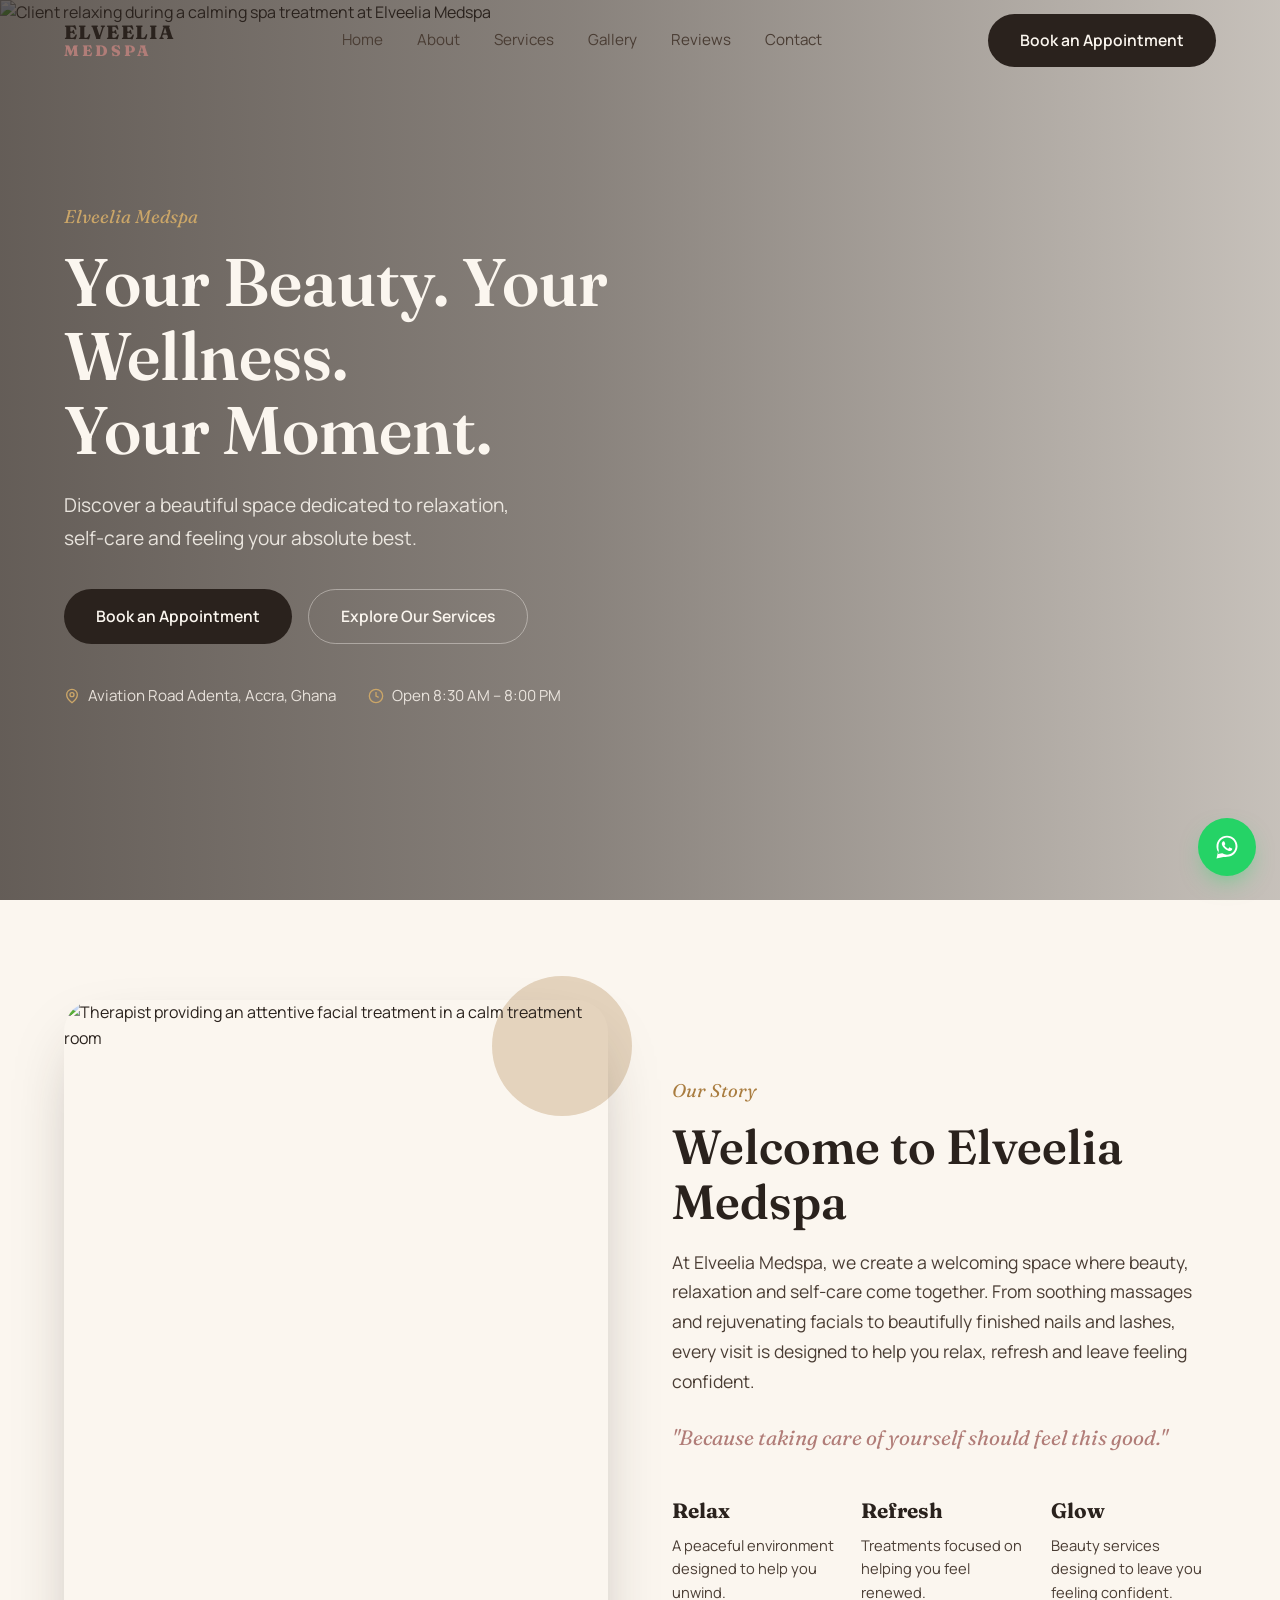
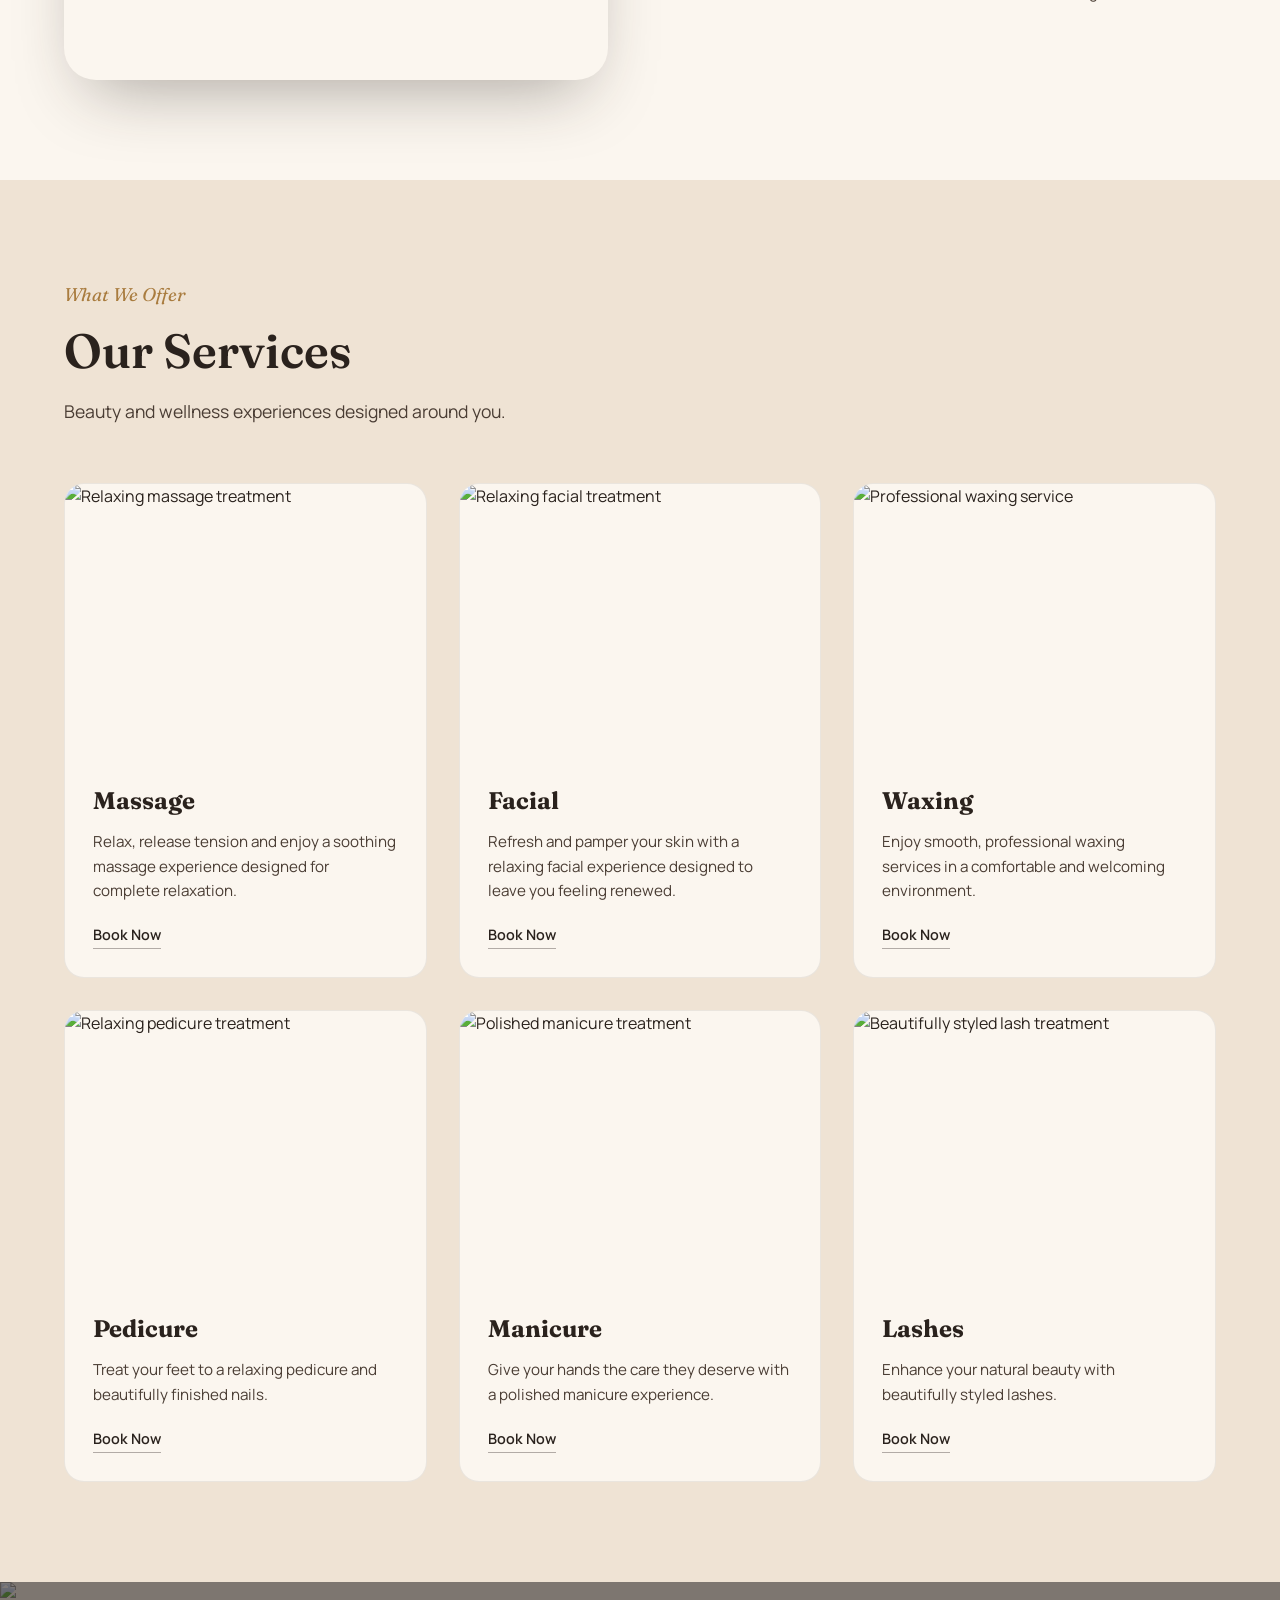
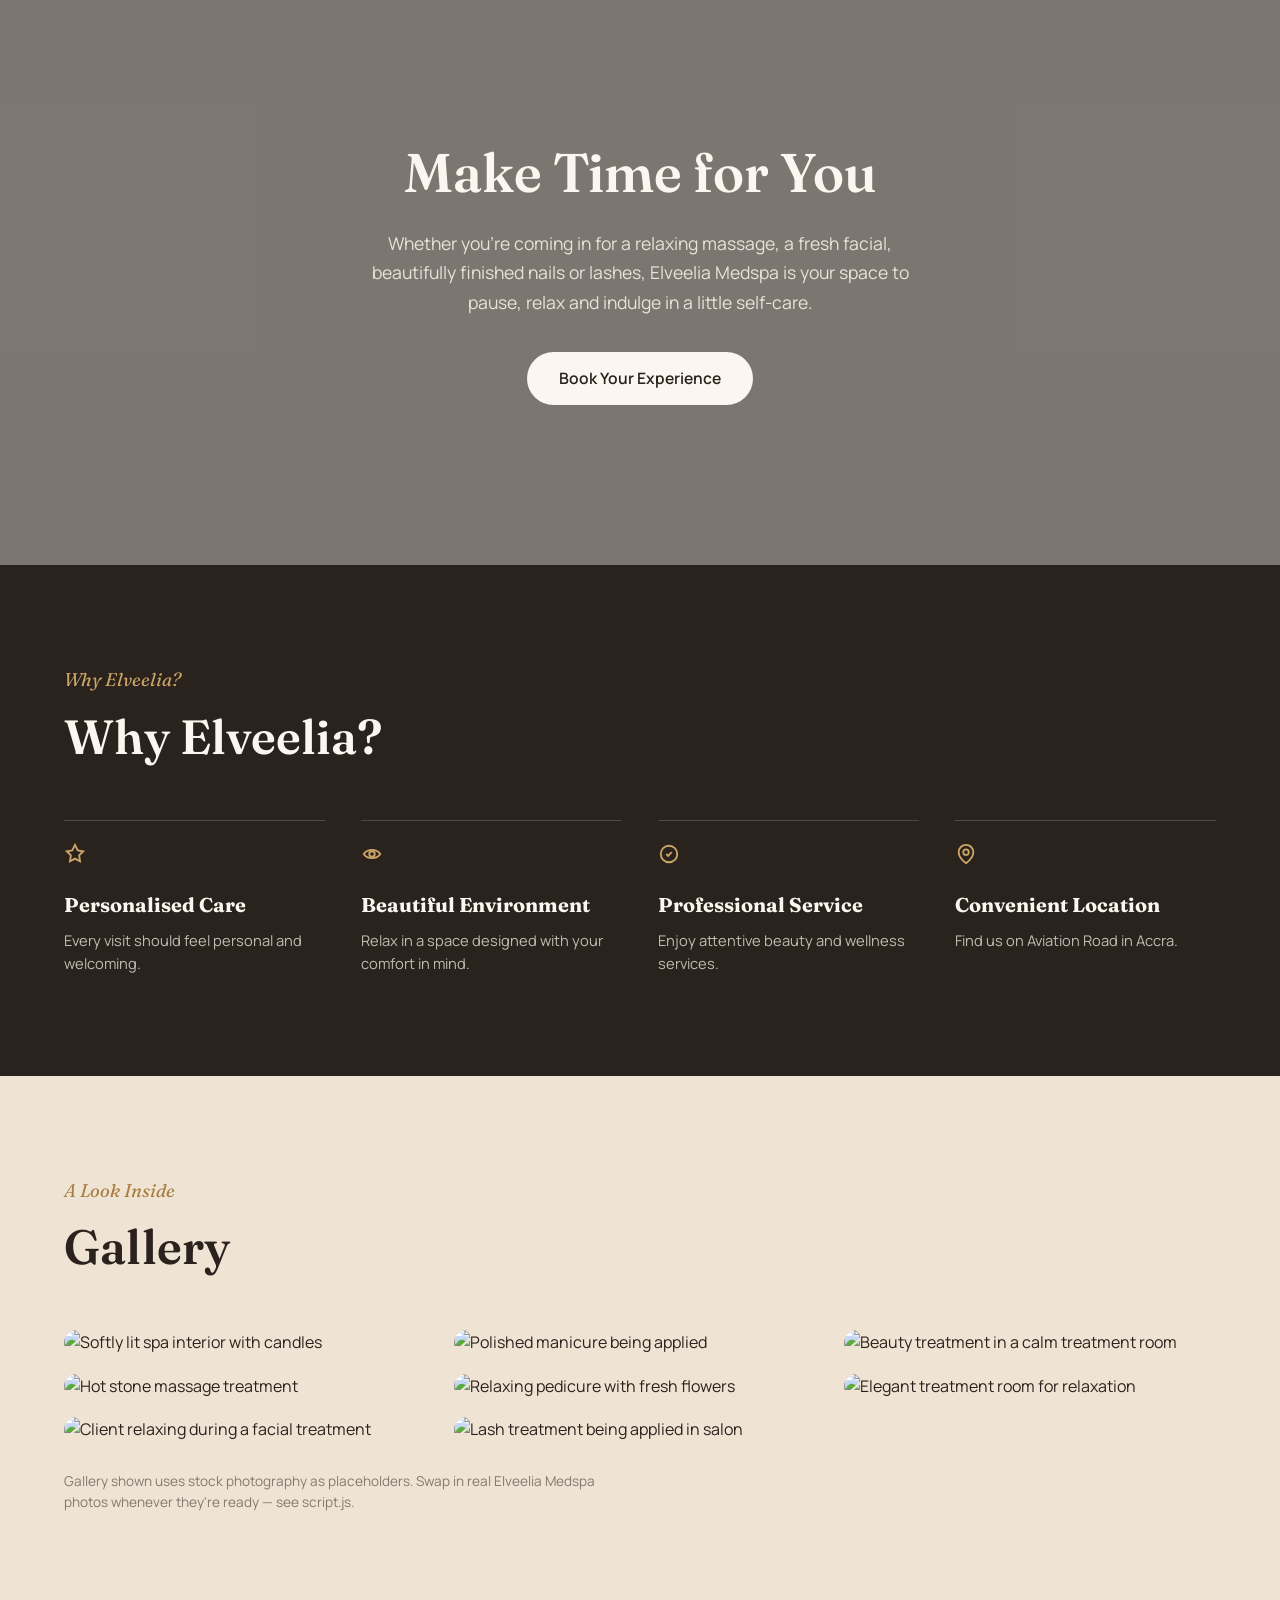
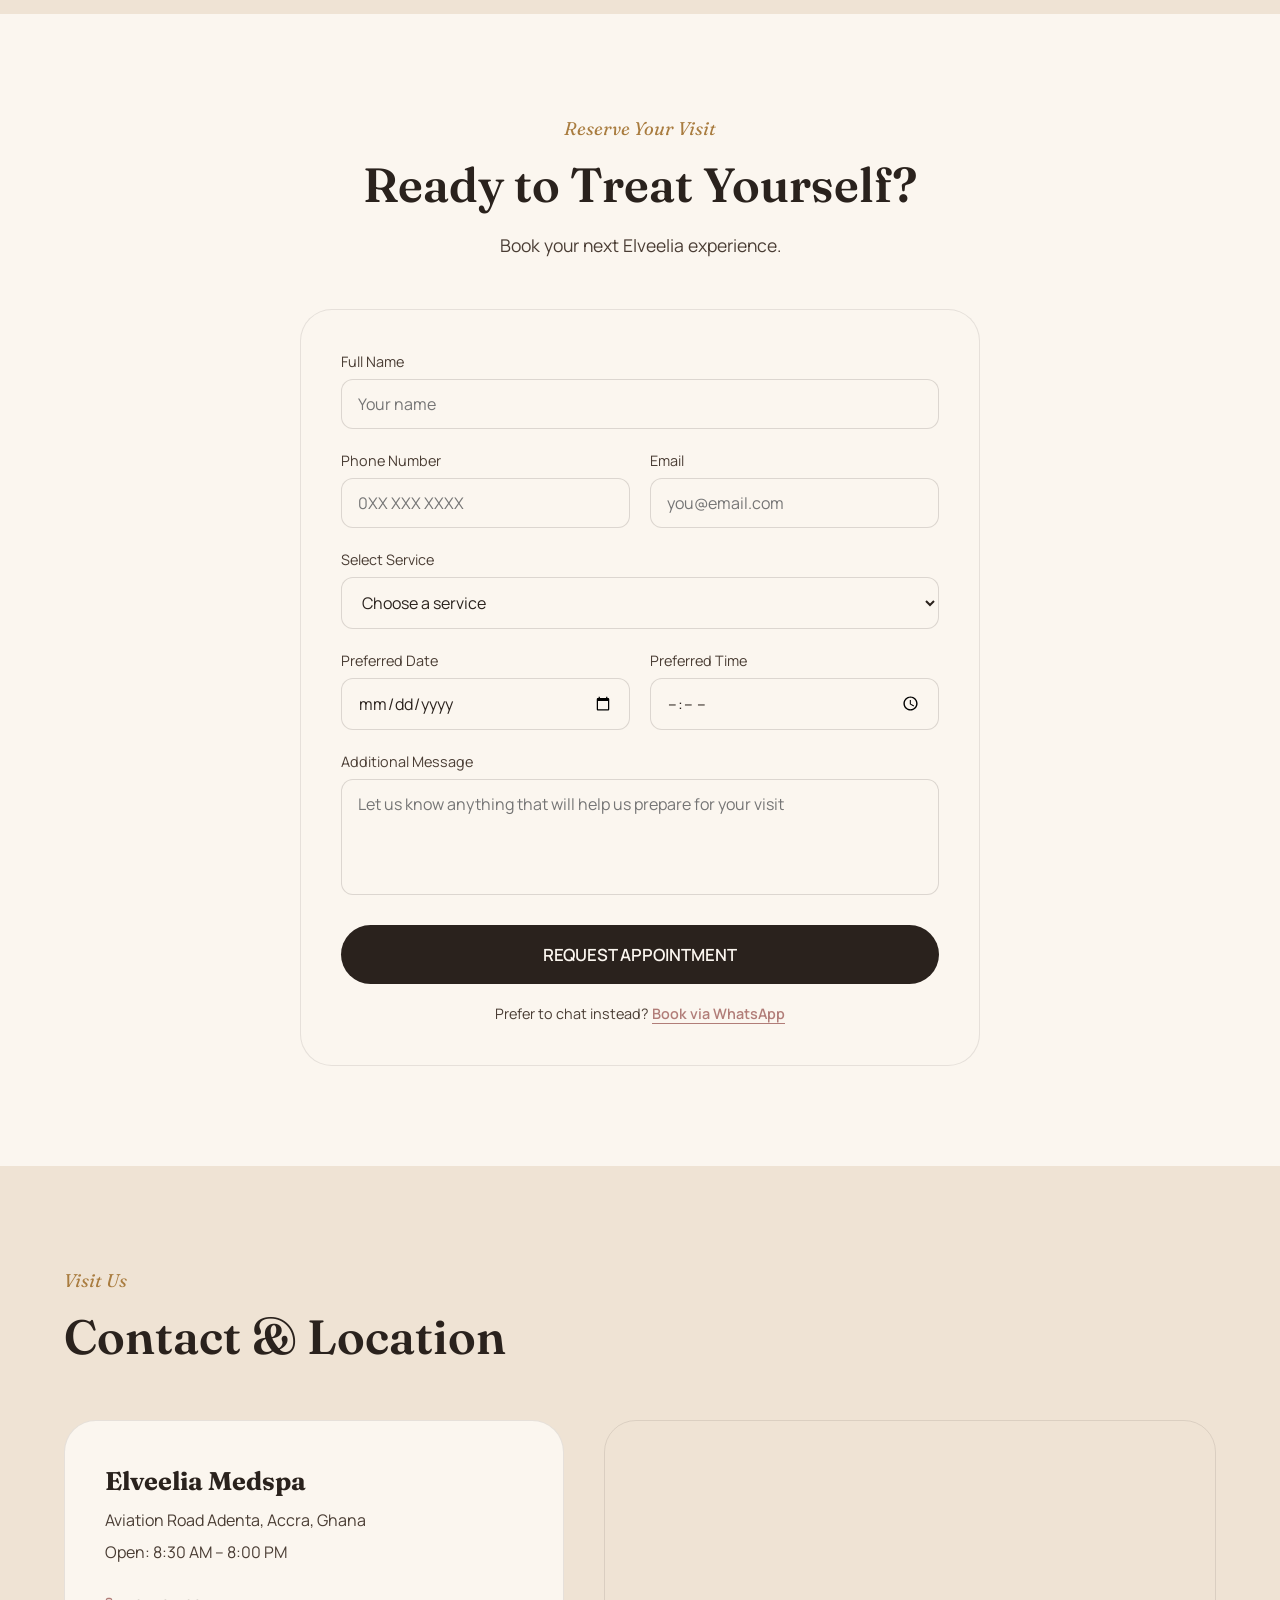
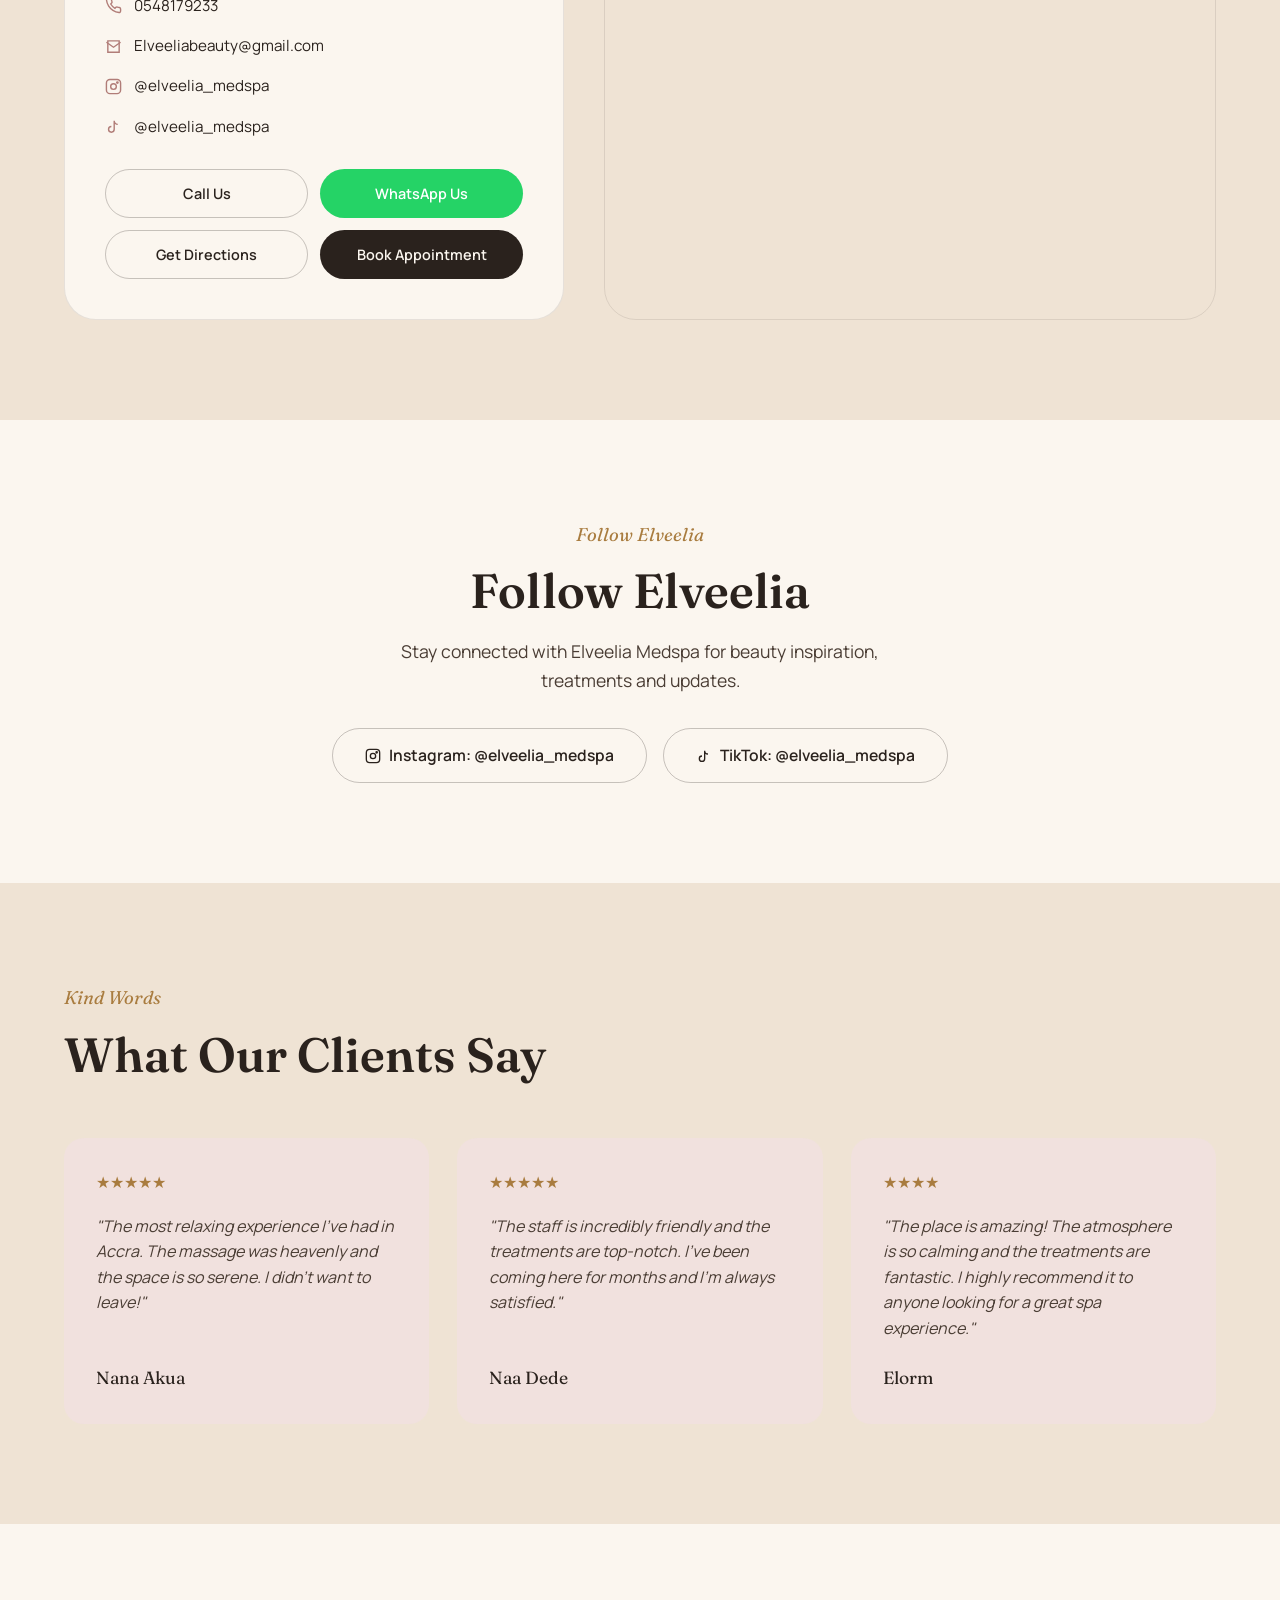
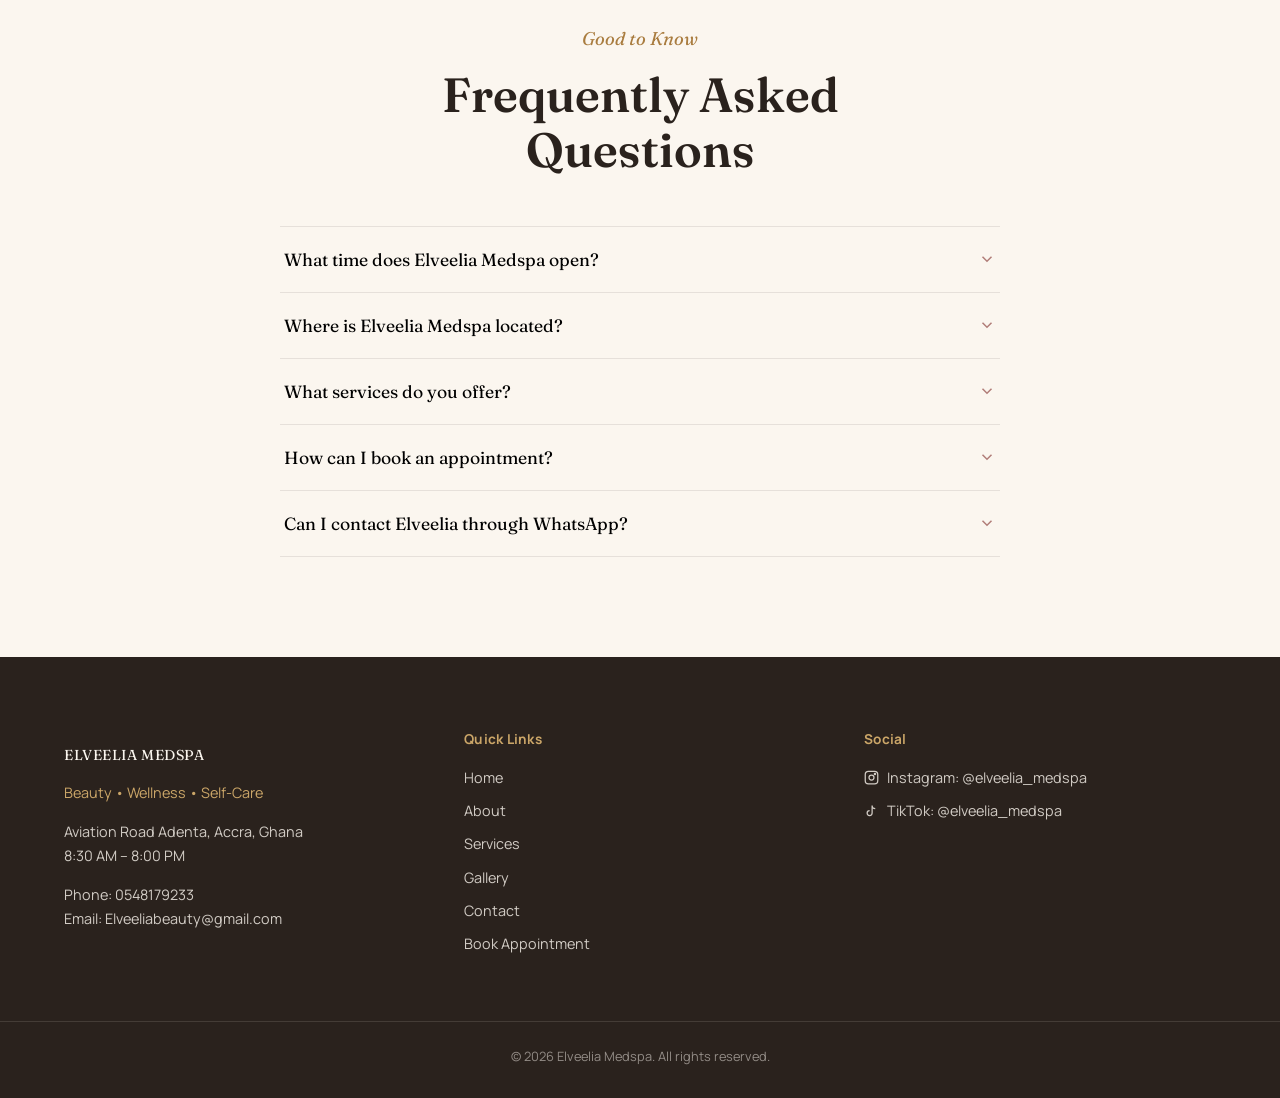
==== index.html @ e13ab1b8 "Initial website upload" ====
<!doctype html>
<html lang="en">
<head>
<meta charset="UTF-8" />
<meta name="viewport" content="width=device-width, initial-scale=1.0" />
<title>Elveelia Medspa | Beauty &amp; Wellness Spa in Accra</title>
<meta name="description" content="Elveelia Medspa offers massage, facials, waxing, manicures, pedicures and lash services on Aviation Road Adenta, Accra, Ghana." />
<meta name="keywords" content="medspa Accra, spa Accra Ghana, massage Accra, facial Accra, waxing Accra, manicure pedicure Accra, lashes Accra, Aviation Road spa" />
<meta property="og:title" content="Elveelia Medspa | Beauty & Wellness Spa in Accra" />
<meta property="og:description" content="Discover a beautiful space dedicated to relaxation, self-care and feeling your absolute best — on Aviation Road, Accra." />
<meta property="og:type" content="website" />
<meta name="theme-color" content="#fbf6ef" />
<link rel="preconnect" href="https://fonts.googleapis.com" />
<link rel="preconnect" href="https://fonts.gstatic.com" crossorigin />
<link href="https://fonts.googleapis.com/css2?family=Fraunces:ital,opsz,wght@0,9..144,400;0,9..144,500;0,9..144,600;1,9..144,500&family=Manrope:wght@400;500;600;700&display=swap" rel="stylesheet" />
<link rel="stylesheet" href="style.css" />
<link rel="preconnect" href="https://fonts.googleapis.com">
<link rel="preconnect" href="https://fonts.gstatic.com" crossorigin>

<link
  href="https://fonts.googleapis.com/css2?family=Cormorant+Garamond:wght@500;600;700&family=Montserrat:wght@400;500;600&display=swap"
  rel="stylesheet"
>
</head>
<body>

<!-- HEADER / NAVIGATION-->
<header class="site-header" id="siteHeader">
  <div class="container nav-inner">
    <a href="#home" class="logo">ELVEELIA<span>MEDSPA</span></a>

    <nav>
      <ul class="nav-links">
        <li><a href="#home">Home</a></li>
        <li><a href="#about">About</a></li>
        <li><a href="#services">Services</a></li>
        <li><a href="#gallery">Gallery</a></li>
        <li><a href="#reviews">Reviews</a></li>
        <li><a href="#contact">Contact</a></li>
      </ul>
    </nav>

    <a href="#appointment" class="btn btn-primary nav-cta">Book an Appointment</a>

    <button class="hamburger" id="hamburgerBtn" aria-label="Open menu" aria-expanded="false">
      <span></span><span></span><span></span>
    </button>
  </div>
</header>

<div class="overlay" id="menuOverlay"></div>

<aside class="mobile-menu" id="mobileMenu" aria-hidden="true">
  <button class="mobile-menu-close" id="mobileMenuClose" aria-label="Close menu">&times;</button>
  <ul>
    <li><a href="#home" class="mobile-link">Home</a></li>
    <li><a href="#about" class="mobile-link">About</a></li>
    <li><a href="#services" class="mobile-link">Services</a></li>
    <li><a href="#gallery" class="mobile-link">Gallery</a></li>
    <li><a href="#reviews" class="mobile-link">Reviews</a></li>
    <li><a href="#contact" class="mobile-link">Contact</a></li>
  </ul>
  <a href="#appointment" class="btn btn-primary btn-block mobile-link">Book an Appointment</a>
  <p class="mobile-menu-address">Aviation Road Adenta, Accra, Ghana<br />Open 8:30 AM – 8:00 PM</p>
</aside>

<!-- ============================================================
     HERO
     ============================================================ -->
<section class="hero" id="home">
  <div class="hero-bg">
    <img src="https://images.unsplash.com/photo-1544161515-4ab6ce6db874?auto=format&fit=crop&w=1800&q=80" alt="Client relaxing during a calming spa treatment at Elveelia Medspa" />
  </div>
  <div class="container">
    <div class="hero-content fade-in">
      <p class="eyebrow">Elveelia Medspa</p>
      <h1 class="hero-title">Your Beauty. Your Wellness.<br />Your Moment.</h1>
      <p class="hero-sub">Discover a beautiful space dedicated to relaxation, self-care and feeling your absolute best.</p>

      <div class="hero-actions">
        <a href="#appointment" class="btn btn-primary">Book an Appointment</a>
        <a href="#services" class="btn btn-outline" style="color:#fbf6ef;border-color:rgba(251,246,239,0.4);">Explore Our Services</a>
      </div>

      <div class="hero-meta">
        <span>
          <svg width="16" height="16" viewBox="0 0 24 24" fill="none" stroke="currentColor" stroke-width="2"><path d="M20 10c0 6-8 12-8 12s-8-6-8-12a8 8 0 0 1 16 0Z"/><circle cx="12" cy="10" r="3"/></svg>
          Aviation Road Adenta, Accra, Ghana
        </span>
        <span>
          <svg width="16" height="16" viewBox="0 0 24 24" fill="none" stroke="currentColor" stroke-width="2"><circle cx="12" cy="12" r="10"/><path d="M12 6v6l4 2"/></svg>
          Open 8:30 AM – 8:00 PM
        </span>
      </div>
    </div>
  </div>
</section>

<!-- ABOUT -->
<section id="about">
  <div class="container about-grid">
    <div class="about-image fade-in">
      <img src="https://images.unsplash.com/photo-1512290923902-8a9f81dc236c?auto=format&fit=crop&w=1100&q=80" alt="Therapist providing an attentive facial treatment in a calm treatment room" />
    </div>
    <div class="fade-in">
      <p class="eyebrow">Our Story</p>
      <h2 class="section-heading">Welcome to Elveelia Medspa</h2>
      <p class="section-sub">
        At Elveelia Medspa, we create a welcoming space where beauty, relaxation and self-care come together.
        From soothing massages and rejuvenating facials to beautifully finished nails and lashes, every visit
        is designed to help you relax, refresh and leave feeling confident.
      </p>
      <p class="about-statement">"Because taking care of yourself should feel this good."</p>

      <div class="about-highlights">
        <div class="about-highlight">
          <h3>Relax</h3>
          <p>A peaceful environment designed to help you unwind.</p>
        </div>
        <div class="about-highlight">
          <h3>Refresh</h3>
          <p>Treatments focused on helping you feel renewed.</p>
        </div>
        <div class="about-highlight">
          <h3>Glow</h3>
          <p>Beauty services designed to leave you feeling confident.</p>
        </div>
      </div>
    </div>
  </div>
</section>

<!--SERVICES= -->
<section id="services" class="section-alt">
  <div class="container">
    <div class="fade-in">
      <p class="eyebrow">What We Offer</p>
      <h2 class="section-heading">Our Services</h2>
      <p class="section-sub">Beauty and wellness experiences designed around you.</p>
    </div>

    <div class="services-grid">
      <article class="service-card fade-in">
        <div class="service-image">
          <img src="https://images.unsplash.com/photo-1600334129128-685c5582fd35?auto=format&fit=crop&w=900&q=80" alt="Relaxing massage treatment" />
        </div>
        <div class="service-body">
          <h3>Massage</h3>
          <p>Relax, release tension and enjoy a soothing massage experience designed for complete relaxation.</p>
          <a href="#appointment" class="service-book">Book Now</a>
        </div>
      </article>

      <article class="service-card fade-in">
        <div class="service-image">
          <img src="https://images.unsplash.com/photo-1616394584738-fc6e612e71b9?auto=format&fit=crop&w=900&q=80" alt="Relaxing facial treatment" />
        </div>
        <div class="service-body">
          <h3>Facial</h3>
          <p>Refresh and pamper your skin with a relaxing facial experience designed to leave you feeling renewed.</p>
          <a href="#appointment" class="service-book">Book Now</a>
        </div>
      </article>

      <article class="service-card fade-in">
        <div class="service-image">
          <img src="https://images.unsplash.com/photo-1696192410531-dc179772a0e8?auto=format&fit=crop&w=900&q=80" alt="Professional waxing service" />
        </div>
        <div class="service-body">
          <h3>Waxing</h3>
          <p>Enjoy smooth, professional waxing services in a comfortable and welcoming environment.</p>
          <a href="#appointment" class="service-book">Book Now</a>
        </div>
      </article>

      <article class="service-card fade-in">
        <div class="service-image">
          <img src="https://images.unsplash.com/photo-1519415510236-718bdfcd89c8?auto=format&fit=crop&w=900&q=80" alt="Relaxing pedicure treatment" />
        </div>
        <div class="service-body">
          <h3>Pedicure</h3>
          <p>Treat your feet to a relaxing pedicure and beautifully finished nails.</p>
          <a href="#appointment" class="service-book">Book Now</a>
        </div>
      </article>

      <article class="service-card fade-in">
        <div class="service-image">
          <img src="https://images.unsplash.com/photo-1632345031435-8727f6897d53?auto=format&fit=crop&w=900&q=80" alt="Polished manicure treatment" />
        </div>
        <div class="service-body">
          <h3>Manicure</h3>
          <p>Give your hands the care they deserve with a polished manicure experience.</p>
          <a href="#appointment" class="service-book">Book Now</a>
        </div>
      </article>

      <article class="service-card fade-in">
        <div class="service-image">
          <img src="https://images.unsplash.com/photo-1589710751893-f9a6770ad71b?auto=format&fit=crop&w=900&q=80" alt="Beautifully styled lash treatment" />
        </div>
        <div class="service-body">
          <h3>Lashes</h3>
          <p>Enhance your natural beauty with beautifully styled lashes.</p>
          <a href="#appointment" class="service-book">Book Now</a>
        </div>
      </article>
    </div>
  </div>
</section>

<!--FEATURED EXPERIENCE -->
<section class="featured-experience">
  <div class="bg-image">
    <img src="https://images.unsplash.com/photo-1603077864615-538e955d1ad1?auto=format&fit=crop&w=1800&q=80" alt="Tranquil water feature evoking a calm spa escape" />
  </div>
  <div class="container fade-in">
    <h2>Make Time for You</h2>
    <p>Whether you're coming in for a relaxing massage, a fresh facial, beautifully finished nails or lashes, Elveelia Medspa is your space to pause, relax and indulge in a little self-care.</p>
    <a href="#appointment" class="btn btn-light">Book Your Experience</a>
  </div>
</section>

<!-- WHY CHOOSE ELVEELIA -->
<section class="section-dark">
  <div class="container">
    <div class="fade-in">
      <p class="eyebrow">Why Elveelia?</p>
      <h2 class="section-heading">Why Elveelia?</h2>
    </div>

    <div class="why-grid">
      <div class="why-item fade-in">
        <svg width="22" height="22" viewBox="0 0 24 24" fill="none" stroke="currentColor" stroke-width="2"><path d="M12 2 15 8l6 1-4.5 4.5L17.5 20 12 17l-5.5 3 1-6.5L3 9l6-1z"/></svg>
        <h3>Personalised Care</h3>
        <p>Every visit should feel personal and welcoming.</p>
      </div>
      <div class="why-item fade-in">
        <svg width="22" height="22" viewBox="0 0 24 24" fill="none" stroke="currentColor" stroke-width="2"><path d="M3 12c4-6 14-6 18 0-4 6-14 6-18 0Z"/><circle cx="12" cy="12" r="3"/></svg>
        <h3>Beautiful Environment</h3>
        <p>Relax in a space designed with your comfort in mind.</p>
      </div>
      <div class="why-item fade-in">
        <svg width="22" height="22" viewBox="0 0 24 24" fill="none" stroke="currentColor" stroke-width="2"><path d="m9 12 2 2 4-4"/><circle cx="12" cy="12" r="9"/></svg>
        <h3>Professional Service</h3>
        <p>Enjoy attentive beauty and wellness services.</p>
      </div>
      <div class="why-item fade-in">
        <svg width="22" height="22" viewBox="0 0 24 24" fill="none" stroke="currentColor" stroke-width="2"><path d="M20 10c0 6-8 12-8 12s-8-6-8-12a8 8 0 0 1 16 0Z"/><circle cx="12" cy="10" r="3"/></svg>
        <h3>Convenient Location</h3>
        <p>Find us on Aviation Road in Accra.</p>
      </div>
    </div>
  </div>
</section>

<!-- ============================================================
     GALLERY
     ============================================================ -->
<section id="gallery" class="section-alt">
  <div class="container">
    <div class="fade-in">
      <p class="eyebrow">A Look Inside</p>
      <h2 class="section-heading">Gallery</h2>
    </div>

    <div class="gallery-grid" id="galleryGrid">
      <div class="gallery-item fade-in" data-full="https://images.unsplash.com/photo-1720118509152-2df877673bee?auto=format&fit=crop&w=1200&q=80">
        <img src="https://images.unsplash.com/photo-1720118509152-2df877673bee?auto=format&fit=crop&w=700&q=80" alt="Softly lit spa interior with candles" />
        <span class="gallery-caption">Spa Interior</span>
      </div>
      <div class="gallery-item fade-in" data-full="https://images.unsplash.com/photo-1600334129128-685c5582fd35?auto=format&fit=crop&w=1200&q=80">
        <img src="https://images.unsplash.com/photo-1600334129128-685c5582fd35?auto=format&fit=crop&w=700&q=80" alt="Hot stone massage treatment" />
        <span class="gallery-caption">Massage</span>
      </div>
      <div class="gallery-item fade-in" data-full="https://images.unsplash.com/photo-1616394584738-fc6e612e71b9?auto=format&fit=crop&w=1200&q=80">
        <img src="https://images.unsplash.com/photo-1616394584738-fc6e612e71b9?auto=format&fit=crop&w=700&q=80" alt="Client relaxing during a facial treatment" />
        <span class="gallery-caption">Facial Treatments</span>
      </div>
      <div class="gallery-item fade-in" data-full="https://images.unsplash.com/photo-1632345031435-8727f6897d53?auto=format&fit=crop&w=1200&q=80">
        <img src="https://images.unsplash.com/photo-1632345031435-8727f6897d53?auto=format&fit=crop&w=700&q=80" alt="Polished manicure being applied" />
        <span class="gallery-caption">Manicure</span>
      </div>
      <div class="gallery-item fade-in" data-full="https://images.unsplash.com/photo-1519415510236-718bdfcd89c8?auto=format&fit=crop&w=1200&q=80">
        <img src="https://images.unsplash.com/photo-1519415510236-718bdfcd89c8?auto=format&fit=crop&w=700&q=80" alt="Relaxing pedicure with fresh flowers" />
        <span class="gallery-caption">Pedicure</span>
      </div>
      <div class="gallery-item fade-in" data-full="https://images.unsplash.com/photo-1589710751893-f9a6770ad71b?auto=format&fit=crop&w=1200&q=80">
        <img src="https://images.unsplash.com/photo-1589710751893-f9a6770ad71b?auto=format&fit=crop&w=700&q=80" alt="Lash treatment being applied in salon" />
        <span class="gallery-caption">Lashes</span>
      </div>
      <div class="gallery-item fade-in" data-full="https://images.unsplash.com/photo-1512290923902-8a9f81dc236c?auto=format&fit=crop&w=1200&q=80">
        <img src="https://images.unsplash.com/photo-1512290923902-8a9f81dc236c?auto=format&fit=crop&w=700&q=80" alt="Beauty treatment in a calm treatment room" />
        <span class="gallery-caption">Beauty Treatments</span>
      </div>
      <div class="gallery-item fade-in" data-full="https://images.unsplash.com/photo-1507652313519-d4e9174996dd?auto=format&fit=crop&w=1200&q=80">
        <img src="https://images.unsplash.com/photo-1507652313519-d4e9174996dd?auto=format&fit=crop&w=700&q=80" alt="Elegant treatment room for relaxation" />
        <span class="gallery-caption">Relaxation</span>
      </div>
    </div>
    <p class="testimonial-note" style="margin-top:24px;">Gallery shown uses stock photography as placeholders. Swap in real Elveelia Medspa photos whenever they're ready — see script.js.</p>
  </div>
</section>

<div class="lightbox" id="lightbox">
  <button class="lightbox-close" id="lightboxClose" aria-label="Close image">
    <svg width="28" height="28" viewBox="0 0 24 24" fill="none" stroke="currentColor" stroke-width="2"><path d="M18 6 6 18M6 6l12 12"/></svg>
  </button>
  <button class="lightbox-prev" id="lightboxPrev" aria-label="Previous image">
    <svg width="30" height="30" viewBox="0 0 24 24" fill="none" stroke="currentColor" stroke-width="2"><path d="m15 18-6-6 6-6"/></svg>
  </button>
  <img id="lightboxImage" src="" alt="" />
  <button class="lightbox-next" id="lightboxNext" aria-label="Next image">
    <svg width="30" height="30" viewBox="0 0 24 24" fill="none" stroke="currentColor" stroke-width="2"><path d="m9 18 6-6-6-6"/></svg>
  </button>
</div>

<!--APPOINTMENT SECTION-->
<section id="appointment">
  <div class="container">
    <div class="fade-in" style="text-align:center;max-width:640px;margin:0 auto;">
      <p class="eyebrow">Reserve Your Visit</p>
      <h2 class="section-heading" style="margin:0 auto;">Ready to Treat Yourself?</h2>
      <p class="section-sub" style="margin-left:auto;margin-right:auto;">Book your next Elveelia experience.</p>
    </div>

    <form class="appointment-form fade-in" id="appointmentForm" novalidate>
      <div class="form-grid">
        <div class="form-field full" id="field-fullName">
          <label for="fullName">Full Name</label>
          <input type="text" id="fullName" name="fullName" placeholder="Your name" />
          <span class="form-error-msg">Please enter your full name.</span>
        </div>

        <div class="form-field" id="field-phone">
          <label for="phone">Phone Number</label>
          <input type="tel" id="phone" name="phone" placeholder="0XX XXX XXXX" />
          <span class="form-error-msg">Please enter a phone number.</span>
        </div>

        <div class="form-field" id="field-email">
          <label for="email">Email</label>
          <input type="email" id="email" name="email" placeholder="you@email.com" />
          <span class="form-error-msg">Please enter a valid email address.</span>
        </div>

        <div class="form-field full" id="field-service">
          <label for="service">Select Service</label>
          <select id="service" name="service">
            <option value="">Choose a service</option>
            <option>Massage</option>
            <option>Facial</option>
            <option>Waxing</option>
            <option>Pedicure</option>
            <option>Manicure</option>
            <option>Lashes</option>
          </select>
          <span class="form-error-msg">Please select a service.</span>
        </div>

        <div class="form-field" id="field-date">
          <label for="date">Preferred Date</label>
          <input type="date" id="date" name="date" />
          <span class="form-error-msg">Please choose a preferred date.</span>
        </div>

        <div class="form-field" id="field-time">
          <label for="time">Preferred Time</label>
          <input type="time" id="time" name="time" />
          <span class="form-error-msg">Please choose a preferred time.</span>
        </div>

        <div class="form-field full">
          <label for="message">Additional Message</label>
          <textarea id="message" name="message" rows="4" placeholder="Let us know anything that will help us prepare for your visit"></textarea>
        </div>
      </div>

      <button type="submit" class="btn btn-primary btn-block form-submit">REQUEST APPOINTMENT</button>

      <p class="whatsapp-inline">Prefer to chat instead? <a href="#" id="whatsappInlineLink" target="_blank" rel="noopener">Book via WhatsApp</a></p>
    </form>

    <div class="confirmation-message" id="confirmationMessage">
      <svg width="42" height="42" viewBox="0 0 24 24" fill="none" stroke="currentColor" stroke-width="2"><path d="M22 11.08V12a10 10 0 1 1-5.93-9.14"/><path d="m22 4-10 10-3-3"/></svg>
      <h3>Thank you!</h3>
      <p>Your appointment request has been received. We'll contact you shortly to confirm your booking.</p>
      <button id="requestAnotherBtn">Request another appointment</button>
    </div>
  </div>
</section>

<!--CONTACT & LOCATION -->
<section id="contact" class="section-alt">
  <div class="container">
    <div class="fade-in">
      <p class="eyebrow">Visit Us</p>
      <h2 class="section-heading">Contact &amp; Location</h2>
    </div>

    <div class="contact-grid">
      <div class="contact-card fade-in">
        <h3>Elveelia Medspa</h3>
        <p>Aviation Road Adenta, Accra, Ghana</p>
        <p>Open: 8:30 AM – 8:00 PM</p>

        <ul class="contact-list">
          <li>
            <svg width="17" height="17" viewBox="0 0 24 24" fill="none" stroke="currentColor" stroke-width="2"><path d="M22 16.92v3a2 2 0 0 1-2.18 2 19.79 19.79 0 0 1-8.63-3.07 19.5 19.5 0 0 1-6-6 19.79 19.79 0 0 1-3.07-8.67A2 2 0 0 1 4.11 2h3a2 2 0 0 1 2 1.72c.127.96.361 1.903.7 2.81a2 2 0 0 1-.45 2.11L8.09 9.91a16 16 0 0 0 6 6l1.27-1.27a2 2 0 0 1 2.11-.45c.907.339 1.85.573 2.81.7A2 2 0 0 1 22 16.92Z"/></svg>
            <span id="contactPhoneText">0548179233</span>
          </li>
          <li>
            <svg width="17" height="17" viewBox="0 0 24 24" fill="none" stroke="currentColor" stroke-width="2"><path d="M4 4h16v16H4z"/><path d="m22 6-10 7L2 6"/></svg>
            <span id="contactEmailText">Elveeliabeauty@gmail.com</span>
          </li>
          <li>
            <svg width="17" height="17" viewBox="0 0 24 24" fill="none" stroke="currentColor" stroke-width="2"><rect x="2" y="2" width="20" height="20" rx="5"/><circle cx="12" cy="12" r="4"/><circle cx="17.5" cy="6.5" r="1"/></svg>
            <span id="contactInstagramText">@elveelia_medspa</span>
          </li>
          <li>
            <svg width="17" height="17" viewBox="0 0 24 24" fill="none" stroke="currentColor" stroke-width="2"><path d="M9 12a4 4 0 1 0 4 4V4a5 5 0 0 0 5 5"/></svg>
            <span id="contactTiktokText">@elveelia_medspa</span>
          </li>
        </ul>

        <div class="contact-actions">
          <a href="#" id="callUsBtn" class="btn btn-outline">Call Us</a>
          <a href="#" id="whatsappUsBtn" class="btn btn-whatsapp" target="_blank" rel="noopener">WhatsApp Us</a>
          <a href="https://maps.google.com/?q=Aviation+Road,+Accra,+Ghana" target="_blank" rel="noopener" class="btn btn-outline">Get Directions</a>
          <a href="#appointment" class="btn btn-primary">Book Appointment</a>
        </div>
      </div>

      <div class="map-frame fade-in">
        <iframe src="https://www.google.com/maps/embed?pb=!1m18!1m12!1m3!1d3970.130381321775!2d-0.14999432644545846!3d5.694294794287461!2m3!1f0!2f0!3f0!3m2!1i1024!2i768!4f13.1!3m3!1m2!1s0xfdf83a3d099d9c1%3A0xd6a8c91a22e0a25c!2sElveelia%20Medspa!5e0!3m2!1sen!2sgh!4v1788785371222!5m2!1sen!2sgh" width="600" height="450" style="border:0;" allowfullscreen="" loading="lazy" referrerpolicy="strict-origin-when-cross-origin"></iframe>
      </div>
    </div>
  </div>
</section>

<!--SOCIAL MEDIA for ELVEELIA-->
<section class="social-section">
  <div class="container fade-in">
    <p class="eyebrow">Follow Elveelia</p>
    <h2 class="section-heading">Follow Elveelia</h2>
    <p class="section-sub">Stay connected with Elveelia Medspa for beauty inspiration, treatments and updates.</p>

    <div class="social-buttons">
      <a href="#" id="instagramBtn" class="btn btn-outline" target="_blank" rel="noopener">
        <svg width="16" height="16" viewBox="0 0 24 24" fill="none" stroke="currentColor" stroke-width="2"><rect x="2" y="2" width="20" height="20" rx="5"/><circle cx="12" cy="12" r="4"/><circle cx="17.5" cy="6.5" r="1"/></svg>
        Instagram: @elveelia_medspa
      </a>
      <a href="#" id="tiktokBtn" class="btn btn-outline" target="_blank" rel="noopener">
        <svg width="16" height="16" viewBox="0 0 24 24" fill="none" stroke="currentColor" stroke-width="2"><path d="M9 12a4 4 0 1 0 4 4V4a5 5 0 0 0 5 5"/></svg>
        TikTok: @elveelia_medspa
      </a>
    </div>
  </div>
</section>


<!--TESTIMONIALS -->
<section id="reviews" class="section-alt">
  <div class="container">
    <div class="fade-in">
      <p class="eyebrow">Kind Words</p>
      <h2 class="section-heading">What Our Clients Say</h2>
    </div>

    <div class="testimonials-grid">
      <div class="testimonial-card fade-in">
        <div class="stars">★★★★★</div>
        <p class="testimonial-quote">"The most relaxing experience I've had in Accra. The massage was heavenly and the space is so serene. I didn't want to leave!"</p>
        <p class="testimonial-name"> Nana Akua</p>
      </div>
      <div class="testimonial-card fade-in">
        <div class="stars">★★★★★</div>
        <p class="testimonial-quote">"The staff is incredibly friendly and the treatments are top-notch. I've been coming here for months and I'm always satisfied."</p>
        <p class="testimonial-name"> Naa Dede</p>
      </div>
      <div class="testimonial-card fade-in">
        <div class="stars">★★★★</div>
        <p class="testimonial-quote">"The place is amazing! The atmosphere is so calming and the treatments are fantastic. I highly recommend it to anyone looking for a great spa experience."</p>
        <p class="testimonial-name"> Elorm </p>
      </div>
    </div>
  </div>
</section>

<!-- ============================================================
     FAQ
     ============================================================ -->
<section>
  <div class="container">
    <div class="fade-in" style="text-align:center;">
      <p class="eyebrow" style="margin-left:auto;margin-right:auto;">Good to Know</p>
      <h2 class="section-heading" style="margin:0 auto;">Frequently Asked Questions</h2>
    </div>

    <div class="faq-list" id="faqList">
      <div class="faq-item">
        <button class="faq-question">
          What time does Elveelia Medspa open?
          <svg width="18" height="18" viewBox="0 0 24 24" fill="none" stroke="currentColor" stroke-width="2"><path d="m6 9 6 6 6-6"/></svg>
        </button>
        <div class="faq-answer"><div class="faq-answer-inner"><p>We are open from 8:30 AM to 8:00 PM.</p></div></div>
      </div>
      <div class="faq-item">
        <button class="faq-question">
          Where is Elveelia Medspa located?
          <svg width="18" height="18" viewBox="0 0 24 24" fill="none" stroke="currentColor" stroke-width="2"><path d="m6 9 6 6 6-6"/></svg>
        </button>
        <div class="faq-answer"><div class="faq-answer-inner"><p>We are located on Aviation Road in Accra, Ghana.</p></div></div>
      </div>
      <div class="faq-item">
        <button class="faq-question">
          What services do you offer?
          <svg width="18" height="18" viewBox="0 0 24 24" fill="none" stroke="currentColor" stroke-width="2"><path d="m6 9 6 6 6-6"/></svg>
        </button>
        <div class="faq-answer"><div class="faq-answer-inner"><p>We offer massage, facials, waxing, pedicures, manicures and lashes.</p></div></div>
      </div>
      <div class="faq-item">
        <button class="faq-question">
          How can I book an appointment?
          <svg width="18" height="18" viewBox="0 0 24 24" fill="none" stroke="currentColor" stroke-width="2"><path d="m6 9 6 6 6-6"/></svg>
        </button>
        <div class="faq-answer"><div class="faq-answer-inner"><p>You can request an appointment through our website or contact us directly on WhatsApp at 0548179233.</p></div></div>
      </div>
      <div class="faq-item">
        <button class="faq-question">
          Can I contact Elveelia through WhatsApp?
          <svg width="18" height="18" viewBox="0 0 24 24" fill="none" stroke="currentColor" stroke-width="2"><path d="m6 9 6 6 6-6"/></svg>
        </button>
        <div class="faq-answer"><div class="faq-answer-inner"><p>Yes. You can contact us directly through WhatsApp for appointment requests and enquiries.</p></div></div>
      </div>
    </div>
  </div>
</section>

<!-- ============================================================
     FOOTER
     ============================================================ -->
<footer class="site-footer">
  <div class="container footer-grid">
    <div class="footer-col">
      <p class="footer-brand">ELVEELIA MEDSPA</p>
      <p class="footer-tagline">Beauty • Wellness • Self-Care</p>
      <p>Aviation Road Adenta, Accra, Ghana<br />8:30 AM – 8:00 PM</p>
      <p>Phone: <span id="footerPhone">0548179233</span><br />Email: <span id="footerEmail">Elveeliabeauty@gmail.com</span></p>
    </div>

    <div class="footer-col">
      <h4>Quick Links</h4>
      <ul>
        <li><a href="#home">Home</a></li>
        <li><a href="#about">About</a></li>
        <li><a href="#services">Services</a></li>
        <li><a href="#gallery">Gallery</a></li>
        <li><a href="#contact">Contact</a></li>
        <li><a href="#appointment">Book Appointment</a></li>
      </ul>
    </div>

    <div class="footer-col">
      <h4>Social</h4>
      <ul>
        <li class="footer-social-item">
          <svg width="15" height="15" viewBox="0 0 24 24" fill="none" stroke="currentColor" stroke-width="2"><rect x="2" y="2" width="20" height="20" rx="5"/><circle cx="12" cy="12" r="4"/><circle cx="17.5" cy="6.5" r="1"/></svg>
          Instagram: @elveelia_medspa
        </li>
        <li class="footer-social-item">
          <svg width="15" height="15" viewBox="0 0 24 24" fill="none" stroke="currentColor" stroke-width="2"><path d="M9 12a4 4 0 1 0 4 4V4a5 5 0 0 0 5 5"/></svg>
          TikTok: @elveelia_medspa
        </li>
      </ul>
    </div>
  </div>

  <div class="footer-bottom">&copy; 2026 Elveelia Medspa. All rights reserved.</div>
</footer>

<!-- ============================================================
     FLOATING WHATSAPP BUTTON
     ============================================================ -->
<a href="#" id="whatsappFloat" class="whatsapp-float" target="_blank" rel="noopener" aria-label="Book an appointment on WhatsApp">
  <svg viewBox="0 0 32 32" width="28" height="28" fill="currentColor" aria-hidden="true">
    <path d="M16.004 3C9.376 3 4 8.373 4 15c0 2.31.638 4.472 1.745 6.32L4 29l7.86-1.703A11.94 11.94 0 0 0 16.004 27C22.63 27 28 21.627 28 15S22.63 3 16.004 3Zm0 21.75c-1.94 0-3.75-.556-5.28-1.51l-.379-.234-4.664 1.011 1.03-4.535-.248-.393A9.71 9.71 0 0 1 6.25 15c0-5.376 4.375-9.75 9.754-9.75 5.377 0 9.746 4.374 9.746 9.75 0 5.377-4.369 9.75-9.746 9.75Zm5.353-7.302c-.293-.147-1.734-.856-2.003-.954-.269-.098-.465-.147-.66.147-.196.294-.758.954-.929 1.15-.171.196-.343.22-.635.073-.293-.147-1.236-.456-2.354-1.454-.87-.776-1.457-1.735-1.629-2.028-.171-.294-.018-.453.129-.6.132-.132.293-.343.44-.514.147-.171.196-.294.294-.49.098-.196.049-.367-.024-.514-.073-.147-.66-1.591-.904-2.18-.238-.573-.48-.495-.66-.504-.171-.008-.367-.01-.562-.01-.196 0-.514.073-.783.367-.269.294-1.026 1.003-1.026 2.446 0 1.443 1.05 2.836 1.196 3.032.147.196 2.066 3.157 5.008 4.427.7.302 1.246.483 1.672.618.702.223 1.341.192 1.846.117.563-.084 1.734-.708 1.979-1.392.244-.685.244-1.271.171-1.393-.073-.122-.269-.196-.562-.343Z" />
  </svg>
</a>

<script src="script.js"></script>
</body>
</html>
---- style.css ----
/* ==========================================================================
   ELVEELIA MEDSPA — STYLESHEET
   Palette: warm ivory, blush rose, muted gold, deep espresso
   Fonts: Fraunces (display/serif) + Manrope (body/sans)
   ========================================================================== */

:root {
  --ivory: #fbf6ef;
  --ivory-dark: #f3ead9;
  --sand: #efe3d4;
  --sand-dark: #e4d3bd;
  --espresso: #2a221d;
  --espresso-soft: #4a3d34;
  --rose: #c99a94;
  --rose-deep: #b17d78;
  --rose-pale: #f1e1de;
  --gold: #a97c3f;
  --gold-soft: #cba668;
  --plum: #46282a;
  --whatsapp: #25d366;

  --font-display: "Fraunces", "Georgia", serif;
  --font-body: "Manrope", "Segoe UI", sans-serif;

  --radius-lg: 2rem;
  --radius-md: 1.25rem;
  --radius-sm: 0.75rem;
  --shadow-soft: 0 20px 50px -25px rgba(42, 34, 29, 0.35);
  --shadow-strong: 0 30px 70px -25px rgba(42, 34, 29, 0.4);
}

/* ---------- Reset ---------- */
* {
  box-sizing: border-box;
  margin: 0;
  padding: 0;
}

html {
  scroll-behavior: smooth;
}

body {
  font-family: var(--font-body);
  background-color: var(--ivory);
  color: var(--espresso);
  line-height: 1.6;
  overflow-x: hidden;
}

img {
  max-width: 100%;
  display: block;
}

a {
  color: inherit;
  text-decoration: none;
}

ul {
  list-style: none;
}

button {
  font-family: inherit;
  cursor: pointer;
  border: none;
  background: none;
}

input,
select,
textarea {
  font-family: inherit;
  font-size: inherit;
}

:focus-visible {
  outline: 2px solid var(--gold);
  outline-offset: 3px;
}

.container {
  width: 100%;
  max-width: 1200px;
  margin: 0 auto;
  padding: 0 24px;
}

section {
  padding: 100px 0;
}

.section-alt {
  background-color: var(--sand);
}

.section-dark {
  background-color: var(--espresso);
  color: var(--ivory);
}

.eyebrow {
  font-family: var(--font-display);
  font-style: italic;
  color: var(--gold);
  font-size: 1.15rem;
  margin-bottom: 14px;
}

.section-dark .eyebrow {
  color: var(--gold-soft);
}

.section-heading {
  font-family: var(--font-display);
  font-weight: 600;
  font-size: clamp(2.1rem, 4vw, 3rem);
  line-height: 1.15;
  max-width: 620px;
}

.section-sub {
  margin-top: 18px;
  color: var(--espresso-soft);
  font-size: 1.1rem;
  max-width: 560px;
  line-height: 1.7;
}

.section-dark .section-sub {
  color: rgba(251, 246, 239, 0.75);
}

/* ---------- Buttons ---------- */
.btn {
  display: inline-flex;
  align-items: center;
  gap: 8px;
  padding: 14px 32px;
  border-radius: 999px;
  font-size: 0.98rem;
  font-weight: 600;
  transition: transform 0.25s ease, background-color 0.25s ease, color 0.25s ease, border-color 0.25s ease;
  white-space: nowrap;
}

.btn-primary {
  background-color: var(--espresso);
  color: var(--ivory);
}
.btn-primary:hover {
  background-color: var(--plum);
  transform: translateY(-2px);
}

.btn-outline {
  border: 1.5px solid rgba(42, 34, 29, 0.25);
  color: var(--espresso);
  background: transparent;
}
.btn-outline:hover {
  border-color: var(--espresso);
  background-color: rgba(42, 34, 29, 0.05);
  transform: translateY(-2px);
}

.btn-light {
  background-color: var(--ivory);
  color: var(--espresso);
}
.btn-light:hover {
  background-color: var(--rose-pale);
  transform: translateY(-2px);
}

.btn-whatsapp {
  background-color: var(--whatsapp);
  color: #fff;
}
.btn-whatsapp:hover {
  filter: brightness(0.94);
  transform: translateY(-2px);
}

.btn-block {
  width: 100%;
  justify-content: center;
  padding: 18px;
  font-size: 1.05rem;
}

/* ---------- Fade-in on scroll ---------- */
.fade-in {
  opacity: 0;
  transform: translateY(24px);
  transition: opacity 0.7s ease, transform 0.7s ease;
}
.fade-in.is-visible {
  opacity: 1;
  transform: translateY(0);
}

/* ==========================================================================
   HEADER / NAV
   ========================================================================== */
.site-header {
  position: fixed;
  top: 0;
  left: 0;
  right: 0;
  z-index: 500;
  background-color: transparent;
  transition: background-color 0.3s ease, box-shadow 0.3s ease, padding 0.3s ease;
  padding: 14px 0;
}

.site-header.is-scrolled {
  background-color: rgba(251, 246, 239, 0.97);
  backdrop-filter: blur(8px);
  box-shadow: 0 1px 0 0 rgba(42, 34, 29, 0.08);
  padding: 8px 0;
}

.nav-inner {
  display: flex;
  align-items: center;
  justify-content: space-between;
  gap: 24px;
}

.logo {
  font-family: var(--font-display);
  line-height: 1.05;
  font-size: 1.2rem;
  letter-spacing: 0.06em;
  font-weight: 800;
}
.logo span {
  display: block;
  color: var(--rose-deep);
  font-size: 0.95rem;
  letter-spacing: 0.2em;
}

.nav-links {
  display: flex;
  align-items: center;
  gap: 34px;
  font-size: 0.95rem;
  color: var(--espresso-soft);
}

.nav-links a {
  position: relative;
  padding: 4px 0;
  transition: color 0.2s ease;
}
.nav-links a::after {
  content: "";
  position: absolute;
  left: 0;
  bottom: -2px;
  height: 1px;
  width: 0;
  background-color: var(--gold);
  transition: width 0.25s ease;
}
.nav-links a:hover {
  color: var(--espresso);
}
.nav-links a:hover::after {
  width: 100%;
}

.nav-cta {
  display: none;
}

.hamburger {
  display: flex;
  flex-direction: column;
  gap: 5px;
  width: 26px;
  padding: 6px;
}
.hamburger span {
  display: block;
  height: 2px;
  width: 100%;
  background-color: var(--espresso);
  border-radius: 2px;
  transition: transform 0.3s ease, opacity 0.3s ease;
}
.hamburger.is-open span:nth-child(1) {
  transform: translateY(7px) rotate(45deg);
}
.hamburger.is-open span:nth-child(2) {
  opacity: 0;
}
.hamburger.is-open span:nth-child(3) {
  transform: translateY(-7px) rotate(-45deg);
}

.mobile-menu {
  position: fixed;
  top: 0;
  right: 0;
  height: 100vh;
  width: min(320px, 85vw);
  background-color: var(--ivory);
  box-shadow: -12px 0 40px -20px rgba(42, 34, 29, 0.4);
  transform: translateX(100%);
  transition: transform 0.35s ease;
  z-index: 600;
  padding: 32px 28px;
  overflow-y: auto;
}
.mobile-menu.is-open {
  transform: translateX(0);
}
.mobile-menu-close {
  margin-left: auto;
  display: block;
  font-size: 1.6rem;
  margin-bottom: 24px;
}
.mobile-menu ul {
  display: flex;
  flex-direction: column;
}
.mobile-menu li {
  border-bottom: 1px solid rgba(42, 34, 29, 0.08);
}
.mobile-menu a {
  display: block;
  padding: 16px 0;
  font-size: 1.1rem;
}
.mobile-menu .btn {
  margin-top: 24px;
}
.mobile-menu-address {
  margin-top: 28px;
  font-size: 0.9rem;
  color: var(--espresso-soft);
}

.overlay {
  position: fixed;
  inset: 0;
  background-color: rgba(42, 34, 29, 0.4);
  opacity: 0;
  pointer-events: none;
  transition: opacity 0.3s ease;
  z-index: 550;
}
.overlay.is-open {
  opacity: 1;
  pointer-events: auto;
}

/* ==========================================================================
   HERO
   ========================================================================== */
.hero {
  position: relative;
  min-height: 100vh;
  display: flex;
  align-items: center;
  padding-top: 110px;
  overflow: hidden;
}

.hero-bg {
  position: absolute;
  inset: 0;
  z-index: 0;
}
.hero-bg img {
  width: 100%;
  height: 100%;
  object-fit: cover;
}
.hero-bg::after {
  content: "";
  position: absolute;
  inset: 0;
  background: linear-gradient(
    to right,
    rgba(42, 34, 29, 0.72) 0%,
    rgba(42, 34, 29, 0.55) 45%,
    rgba(42, 34, 29, 0.25) 100%
  );
}

.hero-content {
  position: relative;
  z-index: 1;
  color: var(--ivory);
  max-width: 640px;
}

.hero-content .eyebrow {
  color: var(--gold-soft);
}

.hero-title {
  font-family: var(--font-display);
  font-weight: 600;
  font-size: clamp(2.4rem, 6vw, 4.2rem);
  line-height: 1.1;
}

.hero-sub {
  margin-top: 22px;
  font-size: 1.2rem;
  max-width: 480px;
  color: rgba(251, 246, 239, 0.88);
  line-height: 1.7;
}

.hero-actions {
  margin-top: 34px;
  display: flex;
  flex-wrap: wrap;
  gap: 16px;
}

.hero-meta {
  margin-top: 40px;
  display: flex;
  flex-wrap: wrap;
  gap: 14px 32px;
  font-size: 0.95rem;
  color: rgba(251, 246, 239, 0.85);
}
.hero-meta span {
  display: inline-flex;
  align-items: center;
  gap: 8px;
}
.hero-meta svg {
  flex-shrink: 0;
  color: var(--gold-soft);
}

/* ==========================================================================
   ABOUT
   ========================================================================== */
.about-grid {
  display: grid;
  grid-template-columns: 1fr 1fr;
  gap: 64px;
  align-items: center;
}

.about-image {
  position: relative;
}
.about-image img {
  border-radius: var(--radius-lg);
  aspect-ratio: 4 / 5;
  object-fit: cover;
  box-shadow: var(--shadow-strong);
}
.about-image::before {
  content: "";
  position: absolute;
  top: -24px;
  right: -24px;
  width: 140px;
  height: 140px;
  border-radius: 50%;
  background-color: var(--sand-dark);
  z-index: -1;
}

.about-statement {
  font-family: var(--font-display);
  font-style: italic;
  font-size: 1.3rem;
  color: var(--rose-deep);
  margin-top: 24px;
}

.about-highlights {
  margin-top: 40px;
  display: grid;
  grid-template-columns: repeat(3, 1fr);
  gap: 24px;
}
.about-highlight h3 {
  font-family: var(--font-display);
  font-size: 1.3rem;
  margin-bottom: 6px;
}
.about-highlight p {
  font-size: 0.92rem;
  color: var(--espresso-soft);
}

/* ==========================================================================
   SERVICES
   ========================================================================== */
.services-grid {
  margin-top: 56px;
  display: grid;
  grid-template-columns: repeat(3, 1fr);
  gap: 32px;
}

.service-card {
  background-color: var(--ivory);
  border-radius: var(--radius-md);
  overflow: hidden;
  border: 1px solid rgba(42, 34, 29, 0.08);
  transition: border-color 0.3s ease, transform 0.3s ease, box-shadow 0.3s ease;
  display: flex;
  flex-direction: column;
}
.service-card:hover {
  border-color: var(--gold);
  transform: translateY(-6px);
  box-shadow: var(--shadow-soft);
}

.service-image {
  aspect-ratio: 4 / 3;
  overflow: hidden;
}
.service-image img {
  width: 100%;
  height: 100%;
  object-fit: cover;
  transition: transform 0.7s ease;
}
.service-card:hover .service-image img {
  transform: scale(1.05);
}

.service-body {
  padding: 28px;
  flex: 1;
  display: flex;
  flex-direction: column;
}
.service-body h3 {
  font-family: var(--font-display);
  font-size: 1.5rem;
}
.service-body p {
  margin-top: 10px;
  color: var(--espresso-soft);
  font-size: 0.95rem;
  flex: 1;
}
.service-book {
  margin-top: 20px;
  align-self: flex-start;
  font-size: 0.9rem;
  font-weight: 600;
  border-bottom: 1px solid rgba(42, 34, 29, 0.35);
  padding-bottom: 2px;
  transition: border-color 0.2s ease;
}
.service-book:hover {
  border-color: var(--espresso);
}

/* ==========================================================================
   FEATURED EXPERIENCE (large visual banner)
   ========================================================================== */
.featured-experience {
  position: relative;
  padding: 160px 0;
  text-align: center;
  color: var(--ivory);
}
.featured-experience .bg-image {
  position: absolute;
  inset: 0;
  z-index: 0;
}
.featured-experience .bg-image img {
  width: 100%;
  height: 100%;
  object-fit: cover;
}
.featured-experience .bg-image::after {
  content: "";
  position: absolute;
  inset: 0;
  background-color: rgba(42, 34, 29, 0.6);
}
.featured-experience .container {
  position: relative;
  z-index: 1;
  max-width: 720px;
}
.featured-experience h2 {
  font-family: var(--font-display);
  font-weight: 600;
  font-size: clamp(2.2rem, 5vw, 3.4rem);
  line-height: 1.15;
}
.featured-experience p {
  margin: 24px auto 0;
  font-size: 1.1rem;
  color: rgba(251, 246, 239, 0.85);
  max-width: 560px;
  line-height: 1.7;
}
.featured-experience .btn {
  margin-top: 34px;
}

/* ==========================================================================
   WHY CHOOSE
   ========================================================================== */
.why-grid {
  margin-top: 56px;
  display: grid;
  grid-template-columns: repeat(4, 1fr);
  gap: 36px;
}
.why-item {
  border-top: 1px solid rgba(251, 246, 239, 0.18);
  padding-top: 22px;
}
.why-item svg {
  color: var(--gold-soft);
}
.why-item h3 {
  font-family: var(--font-display);
  font-size: 1.25rem;
  margin-top: 16px;
}
.why-item p {
  margin-top: 8px;
  font-size: 0.92rem;
  color: rgba(251, 246, 239, 0.72);
}

/* ==========================================================================
   GALLERY
   ========================================================================== */
.gallery-grid {
  margin-top: 56px;
  columns: 3 220px;
  column-gap: 18px;
}
.gallery-item {
  position: relative;
  break-inside: avoid;
  margin-bottom: 18px;
  border-radius: var(--radius-md);
  overflow: hidden;
  cursor: pointer;
}
.gallery-item img {
  width: 100%;
  display: block;
  transition: transform 0.5s ease;
}
.gallery-item:hover img {
  transform: scale(1.04);
}
.gallery-caption {
  position: absolute;
  left: 16px;
  bottom: 14px;
  color: var(--ivory);
  font-size: 0.9rem;
  opacity: 0;
  transition: opacity 0.3s ease;
}
.gallery-item::before {
  content: "";
  position: absolute;
  inset: 0;
  background-color: rgba(42, 34, 29, 0);
  transition: background-color 0.3s ease;
}
.gallery-item:hover::before {
  background-color: rgba(42, 34, 29, 0.25);
}
.gallery-item:hover .gallery-caption {
  opacity: 1;
}

/* Lightbox */
.lightbox {
  position: fixed;
  inset: 0;
  z-index: 900;
  background-color: rgba(42, 34, 29, 0.92);
  display: flex;
  align-items: center;
  justify-content: center;
  padding: 24px;
  opacity: 0;
  pointer-events: none;
  transition: opacity 0.3s ease;
}
.lightbox.is-open {
  opacity: 1;
  pointer-events: auto;
}
.lightbox img {
  max-height: 85vh;
  max-width: 90vw;
  border-radius: 12px;
  object-fit: contain;
}
.lightbox-close,
.lightbox-prev,
.lightbox-next {
  position: absolute;
  color: var(--ivory);
  padding: 10px;
}
.lightbox-close {
  top: 24px;
  right: 24px;
}
.lightbox-prev {
  left: 16px;
  top: 50%;
  transform: translateY(-50%);
}
.lightbox-next {
  right: 16px;
  top: 50%;
  transform: translateY(-50%);
}
.lightbox-close:hover,
.lightbox-prev:hover,
.lightbox-next:hover {
  color: var(--gold-soft);
}

/* ==========================================================================
   APPOINTMENT FORM
   ========================================================================== */
.appointment-form {
  margin: 48px auto 0;
  max-width: 680px;
  background-color: var(--ivory);
  border: 1px solid rgba(42, 34, 29, 0.1);
  border-radius: var(--radius-lg);
  padding: 40px;
}

.form-grid {
  display: grid;
  grid-template-columns: 1fr 1fr;
  gap: 20px;
}
.form-field {
  display: flex;
  flex-direction: column;
  gap: 6px;
}
.form-field.full {
  grid-column: 1 / -1;
}
.form-field label {
  font-size: 0.9rem;
  color: var(--espresso-soft);
}
.form-field input,
.form-field select,
.form-field textarea {
  padding: 13px 16px;
  border-radius: 12px;
  border: 1px solid rgba(42, 34, 29, 0.15);
  background-color: var(--ivory);
  color: var(--espresso);
  transition: box-shadow 0.2s ease, border-color 0.2s ease;
}
.form-field input:focus,
.form-field select:focus,
.form-field textarea:focus {
  outline: none;
  border-color: var(--gold);
  box-shadow: 0 0 0 3px rgba(169, 124, 63, 0.18);
}
.form-field textarea {
  resize: none;
}
.form-field.error input,
.form-field.error select,
.form-field.error textarea {
  border-color: var(--rose-deep);
}
.form-error-msg {
  font-size: 0.78rem;
  color: var(--rose-deep);
  display: none;
}
.form-field.error .form-error-msg {
  display: block;
}

.form-submit {
  margin-top: 30px;
}

.whatsapp-inline {
  margin-top: 18px;
  text-align: center;
  font-size: 0.9rem;
  color: var(--espresso-soft);
}
.whatsapp-inline a {
  color: var(--rose-deep);
  font-weight: 600;
  border-bottom: 1px solid currentColor;
}

.confirmation-message {
  display: none;
  text-align: center;
  background-color: var(--ivory);
  border: 1px solid rgba(42, 34, 29, 0.1);
  border-radius: var(--radius-lg);
  padding: 48px 40px;
  max-width: 560px;
  margin: 48px auto 0;
}
.confirmation-message.is-visible {
  display: block;
}
.confirmation-message svg {
  color: var(--rose-deep);
}
.confirmation-message h3 {
  font-family: var(--font-display);
  font-size: 1.6rem;
  margin-top: 16px;
}
.confirmation-message p {
  margin-top: 12px;
  color: var(--espresso-soft);
  line-height: 1.7;
}
.confirmation-message button {
  margin-top: 22px;
  font-size: 0.9rem;
  font-weight: 600;
  border-bottom: 1px solid rgba(42, 34, 29, 0.35);
}

/* ==========================================================================
   CONTACT & LOCATION
   ========================================================================== */
.contact-grid {
  margin-top: 56px;
  display: grid;
  grid-template-columns: 0.9fr 1.1fr;
  gap: 40px;
}

.contact-card {
  background-color: var(--ivory);
  border-radius: var(--radius-lg);
  border: 1px solid rgba(42, 34, 29, 0.1);
  padding: 40px;
}
.contact-card h3 {
  font-family: var(--font-display);
  font-size: 1.6rem;
}
.contact-card > p {
  color: var(--espresso-soft);
  margin-top: 6px;
}

.contact-list {
  margin-top: 28px;
  display: flex;
  flex-direction: column;
  gap: 16px;
}
.contact-list li {
  display: flex;
  align-items: center;
  gap: 12px;
  font-size: 0.95rem;
}
.contact-list svg {
  color: var(--rose-deep);
  flex-shrink: 0;
}

.contact-actions {
  margin-top: 30px;
  display: grid;
  grid-template-columns: 1fr 1fr;
  gap: 12px;
}
.contact-actions .btn {
  justify-content: center;
  padding: 12px 16px;
  font-size: 0.9rem;
}

.map-frame {
  border-radius: var(--radius-lg);
  overflow: hidden;
  border: 1px solid rgba(42, 34, 29, 0.1);
  min-height: 380px;
}
.map-frame iframe {
  width: 100%;
  height: 100%;
  min-height: 380px;
  border: 0;
}

/* ==========================================================================
   SOCIAL / FOLLOW ELVEELIA
   ========================================================================== */
.social-section {
  text-align: center;
}
.social-section .section-heading,
.social-section .section-sub {
  margin-left: auto;
  margin-right: auto;
}
.social-buttons {
  margin-top: 32px;
  display: flex;
  justify-content: center;
  gap: 16px;
  flex-wrap: wrap;
}

/* ==========================================================================
   TESTIMONIALS
   ========================================================================== */
.testimonial-note {
  font-size: 0.85rem;
  color: rgba(42, 34, 29, 0.55);
  margin-top: 10px;
  max-width: 560px;
}
.testimonials-grid {
  margin-top: 56px;
  display: grid;
  grid-template-columns: repeat(3, 1fr);
  gap: 28px;
}
.testimonial-card {
  background-color: var(--rose-pale);
  border-radius: var(--radius-md);
  padding: 32px;
  display: flex;
  flex-direction: column;
}
.stars {
  display: flex;
  gap: 3px;
  color: var(--gold);
}
.testimonial-quote {
  margin-top: 18px;
  color: var(--espresso-soft);
  flex: 1;
  font-style: italic;
}
.testimonial-name {
  margin-top: 22px;
  font-family: var(--font-display);
  font-size: 1.1rem;
}

/* ==========================================================================
   FAQ
   ========================================================================== */
.faq-list {
  margin: 48px auto 0;
  max-width: 720px;
  border-top: 1px solid rgba(42, 34, 29, 0.1);
  border-bottom: 1px solid rgba(42, 34, 29, 0.1);
}
.faq-item {
  border-bottom: 1px solid rgba(42, 34, 29, 0.1);
}
.faq-item:last-child {
  border-bottom: none;
}
.faq-question {
  width: 100%;
  display: flex;
  align-items: center;
  justify-content: space-between;
  gap: 16px;
  padding: 22px 4px;
  text-align: left;
  font-family: var(--font-display);
  font-size: 1.1rem;
}
.faq-question svg {
  flex-shrink: 0;
  color: var(--rose-deep);
  transition: transform 0.3s ease;
}
.faq-item.is-open .faq-question svg {
  transform: rotate(180deg);
}
.faq-answer {
  display: grid;
  grid-template-rows: 0fr;
  transition: grid-template-rows 0.3s ease;
}
.faq-item.is-open .faq-answer {
  grid-template-rows: 1fr;
}
.faq-answer-inner {
  overflow: hidden;
}
.faq-answer p {
  padding-bottom: 22px;
  padding-right: 32px;
  color: var(--espresso-soft);
  line-height: 1.7;
}

/* ==========================================================================
   FOOTER
   ========================================================================== */
.site-footer {
  background-color: var(--espresso);
  color: rgba(251, 246, 239, 0.8);
  padding: 72px 0 32px;
}
.footer-grid {
  display: grid;
  grid-template-columns: repeat(3, 1fr);
  gap: 48px;
}
.footer-brand {
  font-family: var(--font-display);
  font-size: 1.4rem;
  color: var(--ivory);
  letter-spacing: 0.04em;
}
.footer-tagline {
  margin-top: 6px;
  font-size: 0.9rem;
  color: var(--gold-soft);
}
.footer-col p {
  margin-top: 14px;
  font-size: 0.9rem;
  line-height: 1.7;
}
.footer-col h4 {
  font-size: 0.85rem;
  color: var(--gold-soft);
  margin-bottom: 16px;
  letter-spacing: 0.02em;
}
.footer-col ul li {
  margin-bottom: 10px;
  font-size: 0.9rem;
}
.footer-col ul li a:hover {
  color: var(--ivory);
}
.footer-social-item {
  display: flex;
  align-items: center;
  gap: 8px;
}
.footer-bottom {
  margin-top: 56px;
  padding-top: 24px;
  border-top: 1px solid rgba(251, 246, 239, 0.12);
  text-align: center;
  font-size: 0.8rem;
  color: rgba(251, 246, 239, 0.5);
}

/* ==========================================================================
   FLOATING WHATSAPP BUTTON
   ========================================================================== */
.whatsapp-float {
  position: fixed;
  bottom: 24px;
  right: 24px;
  z-index: 400;
  width: 58px;
  height: 58px;
  border-radius: 50%;
  background-color: var(--whatsapp);
  color: #fff;
  display: flex;
  align-items: center;
  justify-content: center;
  box-shadow: 0 10px 25px -8px rgba(37, 211, 102, 0.6);
  transition: transform 0.25s ease;
}
.whatsapp-float:hover {
  transform: scale(1.07);
}

/* ==========================================================================
   RESPONSIVE
   ========================================================================== */
@media (min-width: 1025px) {
  .nav-links {
    display: flex;
  }
  .nav-cta {
    display: inline-flex;
  }
  .hamburger,
  .mobile-menu,
  .overlay {
    display: none;
  }
}

@media (max-width: 1024px) {
  .nav-links {
    display: none;
  }
  .about-grid {
    grid-template-columns: 1fr;
  }
  .about-highlights {
    grid-template-columns: repeat(3, 1fr);
  }
  .services-grid {
    grid-template-columns: repeat(2, 1fr);
  }
  .why-grid {
    grid-template-columns: repeat(2, 1fr);
  }
  .contact-grid {
    grid-template-columns: 1fr;
  }
  .testimonials-grid {
    grid-template-columns: 1fr;
  }
  .footer-grid {
    grid-template-columns: 1fr;
    gap: 36px;
  }
}

@media (max-width: 640px) {
  section {
    padding: 72px 0;
  }
  .services-grid,
  .why-grid {
    grid-template-columns: 1fr;
  }
  .about-highlights {
    grid-template-columns: 1fr;
  }
  .form-grid {
    grid-template-columns: 1fr;
  }
  .form-field {
    grid-column: 1 / -1;
  }
  .contact-actions {
    grid-template-columns: 1fr;
  }
  .gallery-grid {
    columns: 2 160px;
  }
  .featured-experience {
    padding: 100px 0;
  }
  .whatsapp-float {
    width: 52px;
    height: 52px;
    bottom: 16px;
    right: 16px;
  }
}
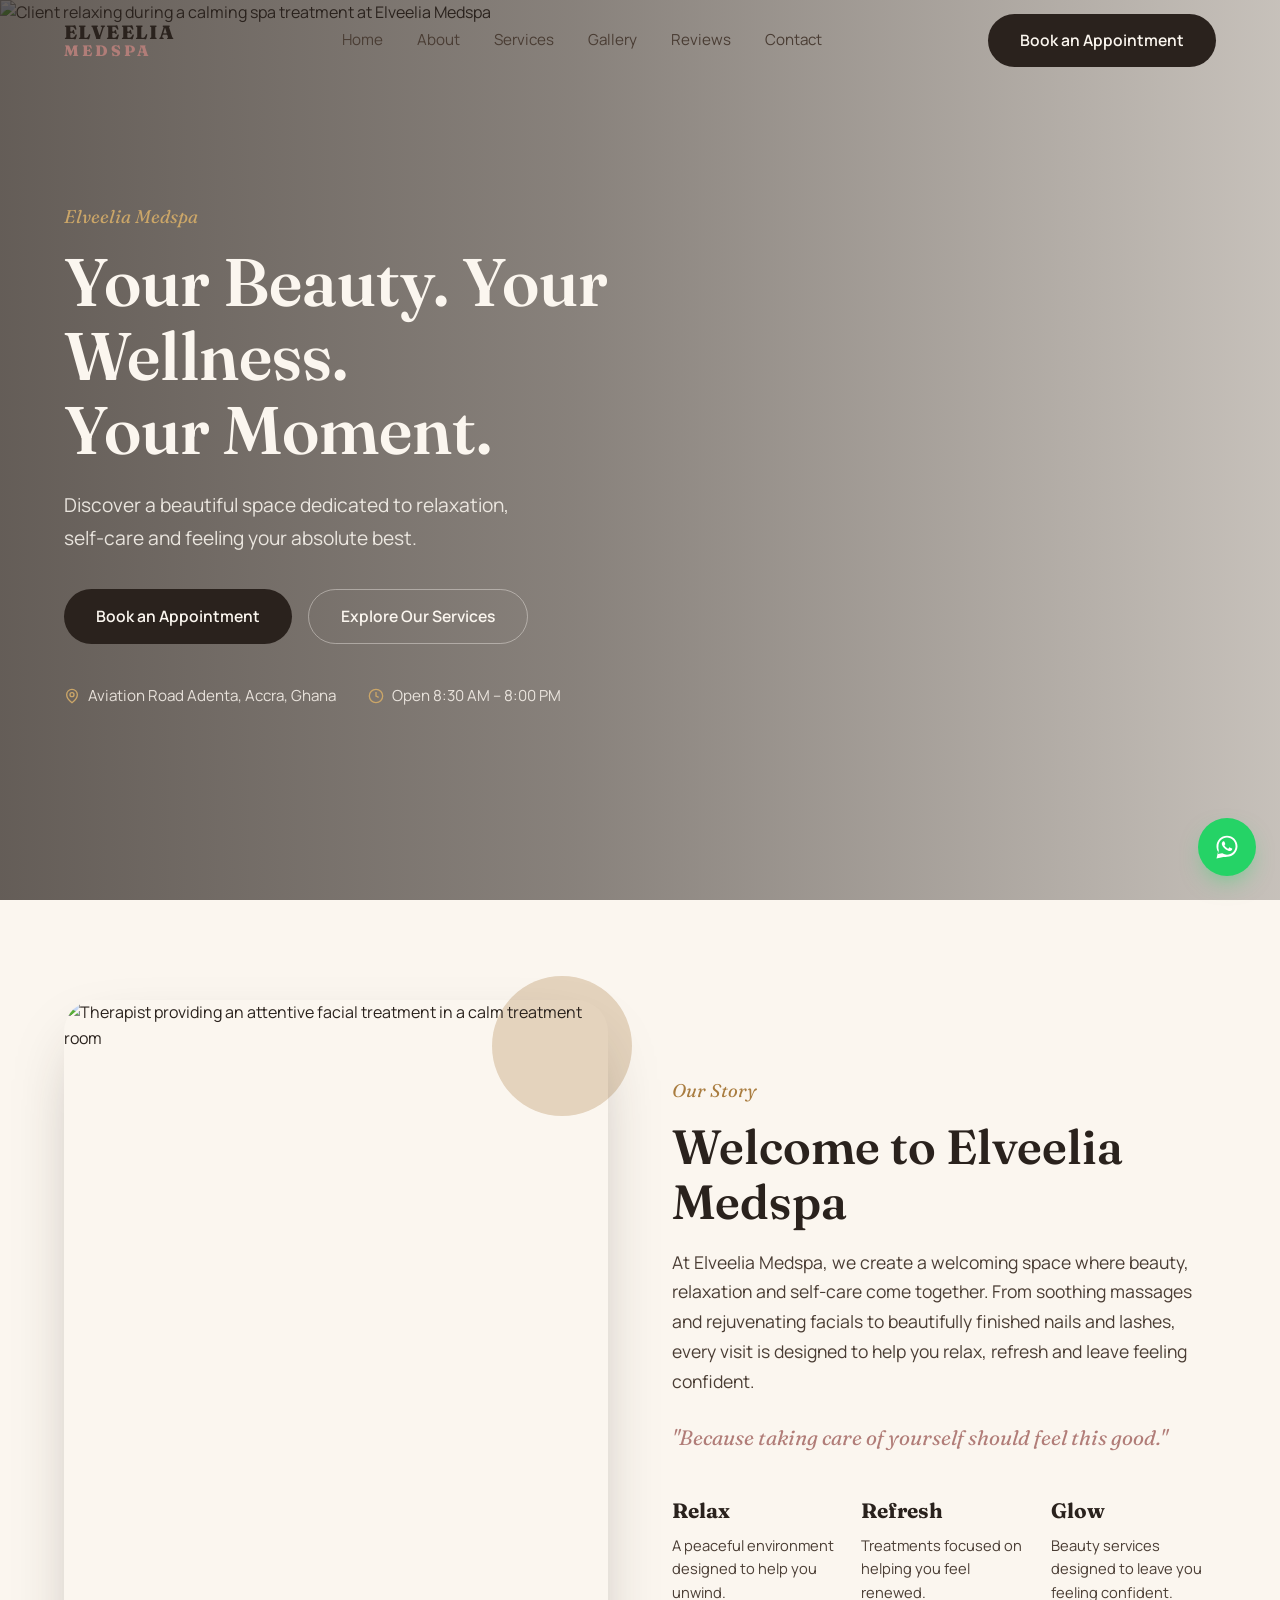
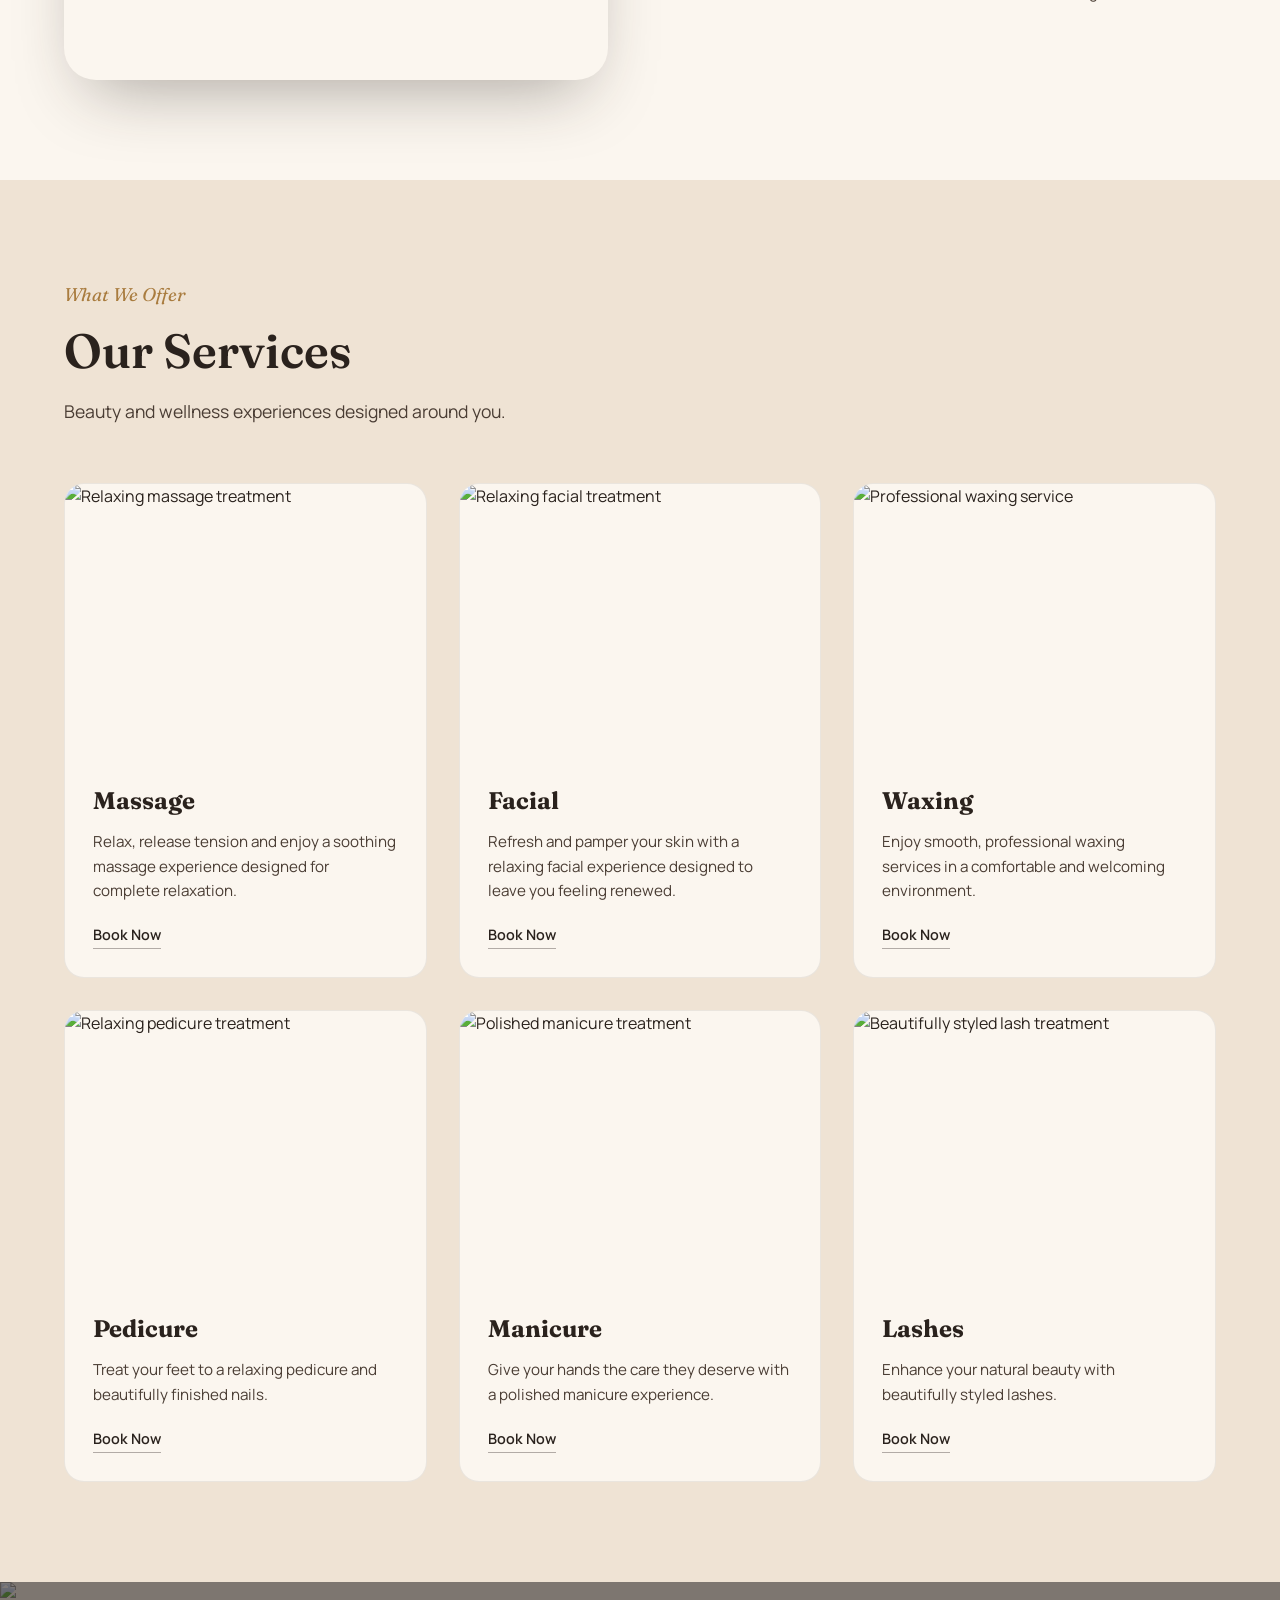
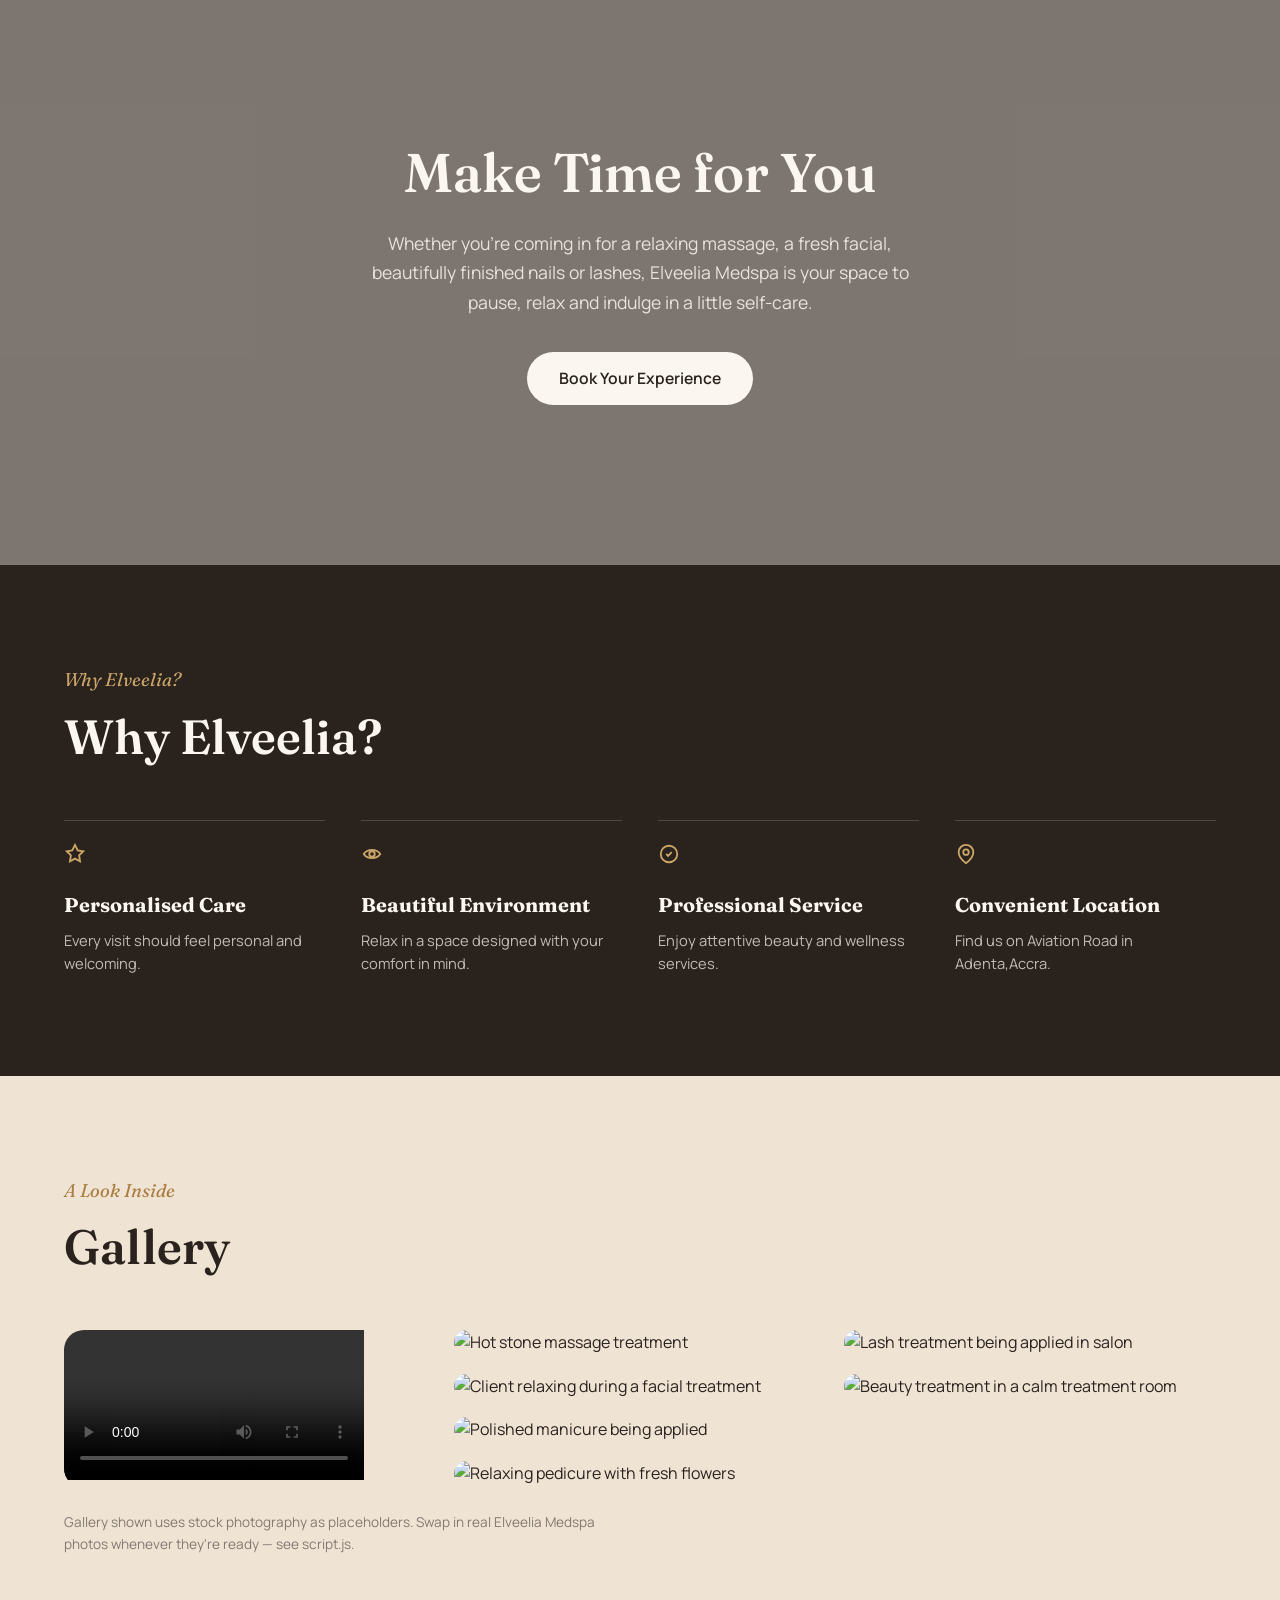
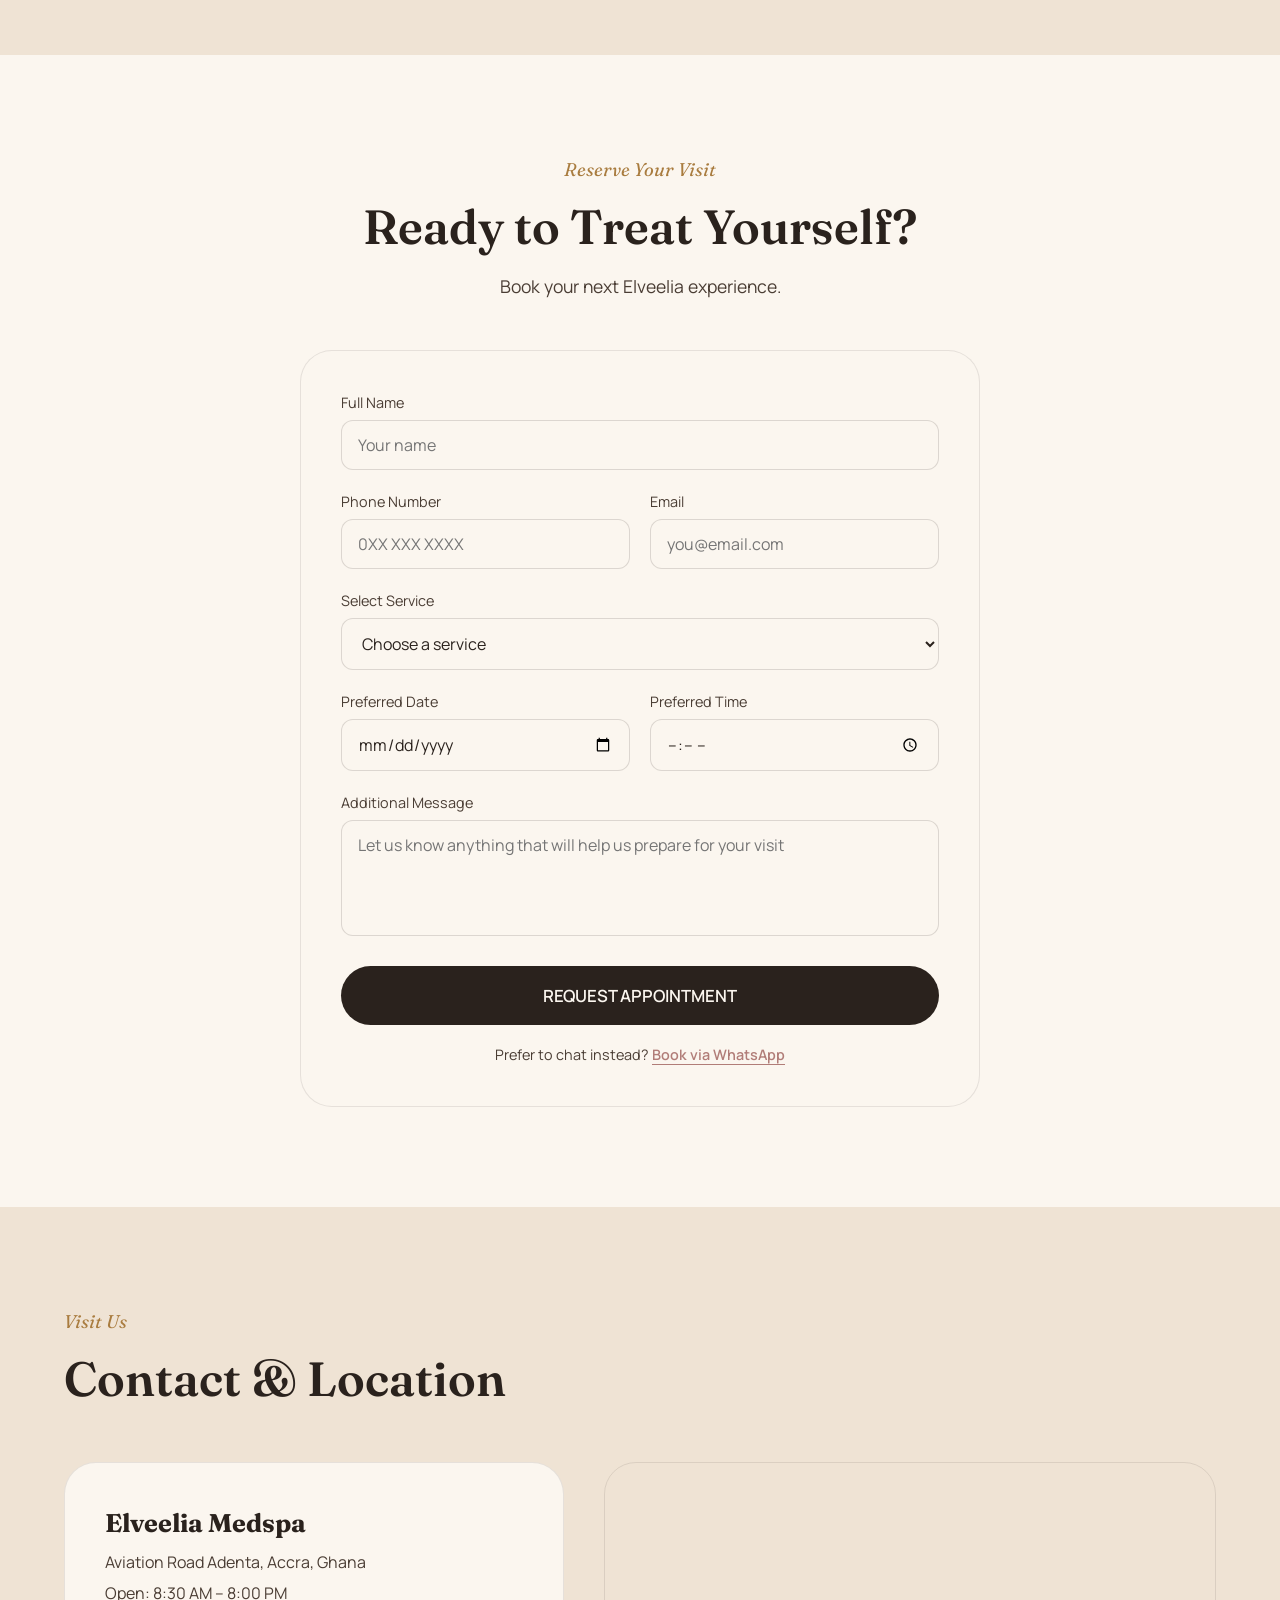
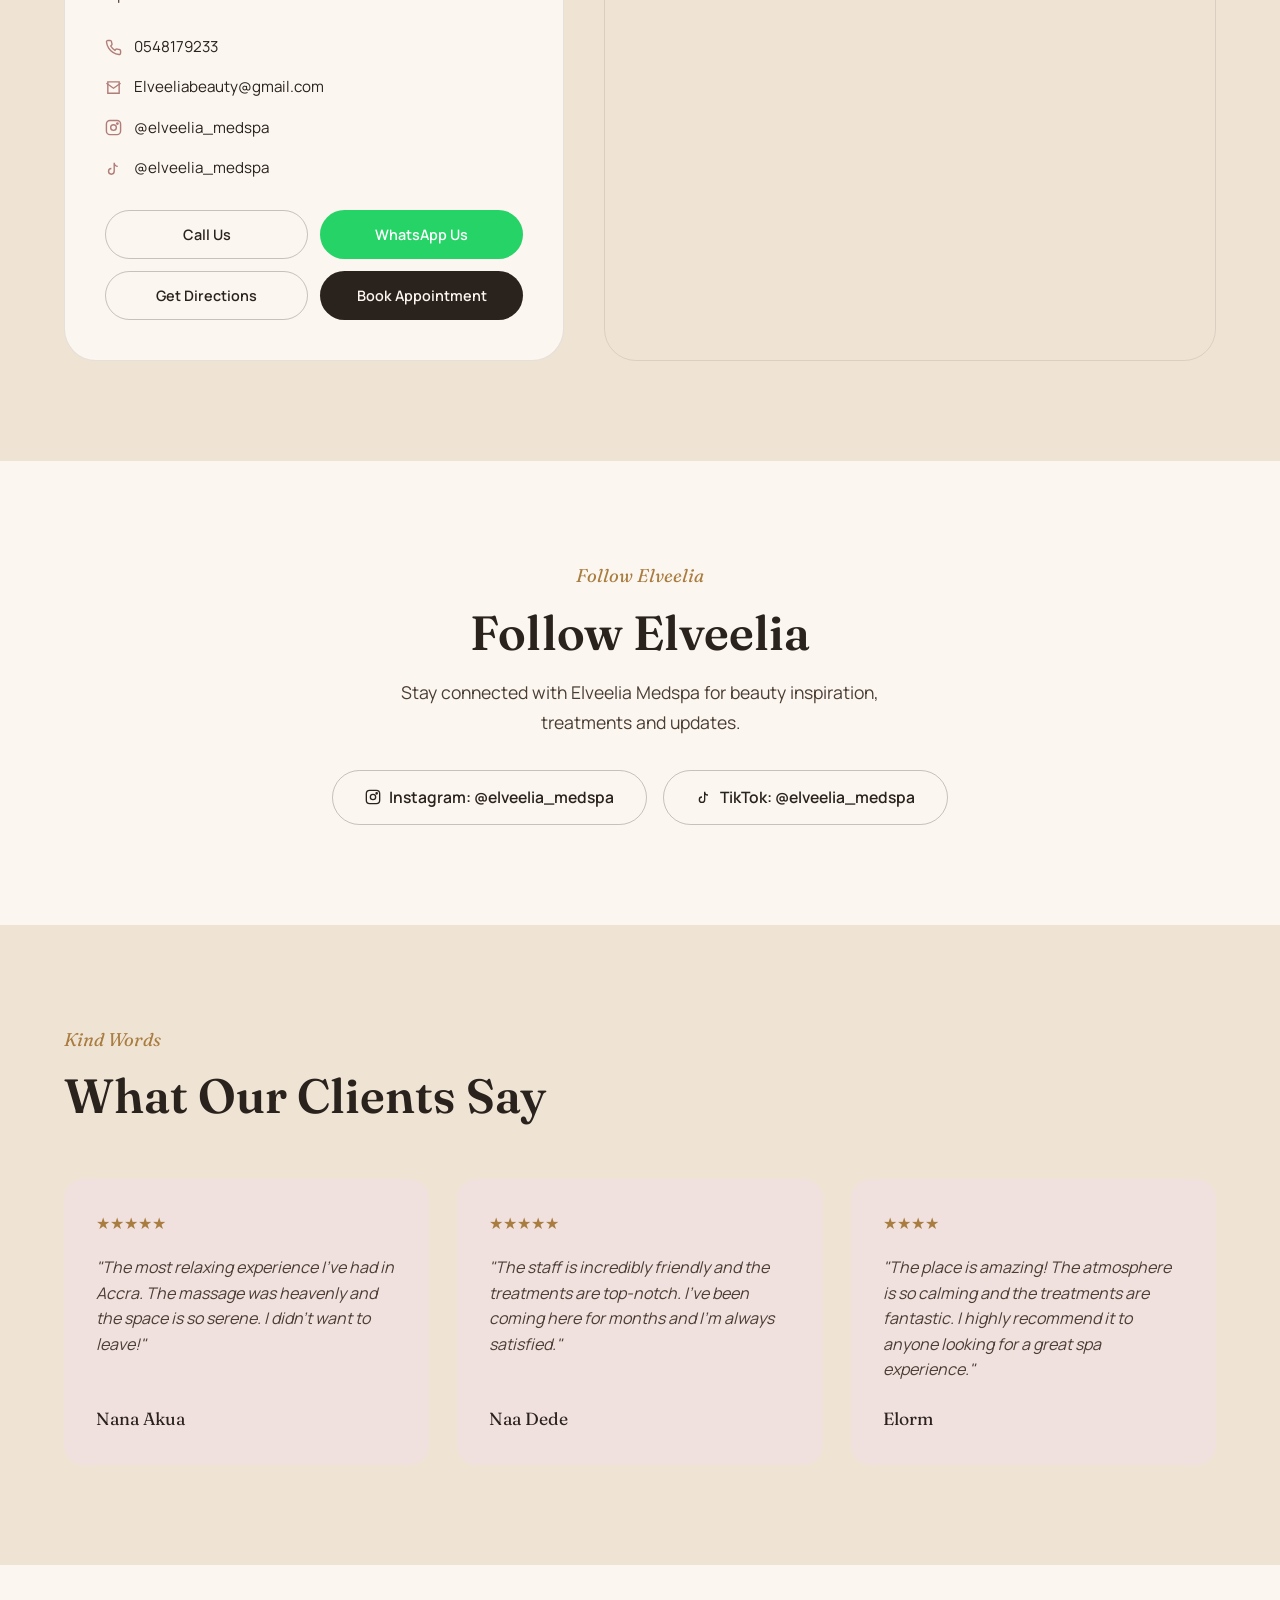
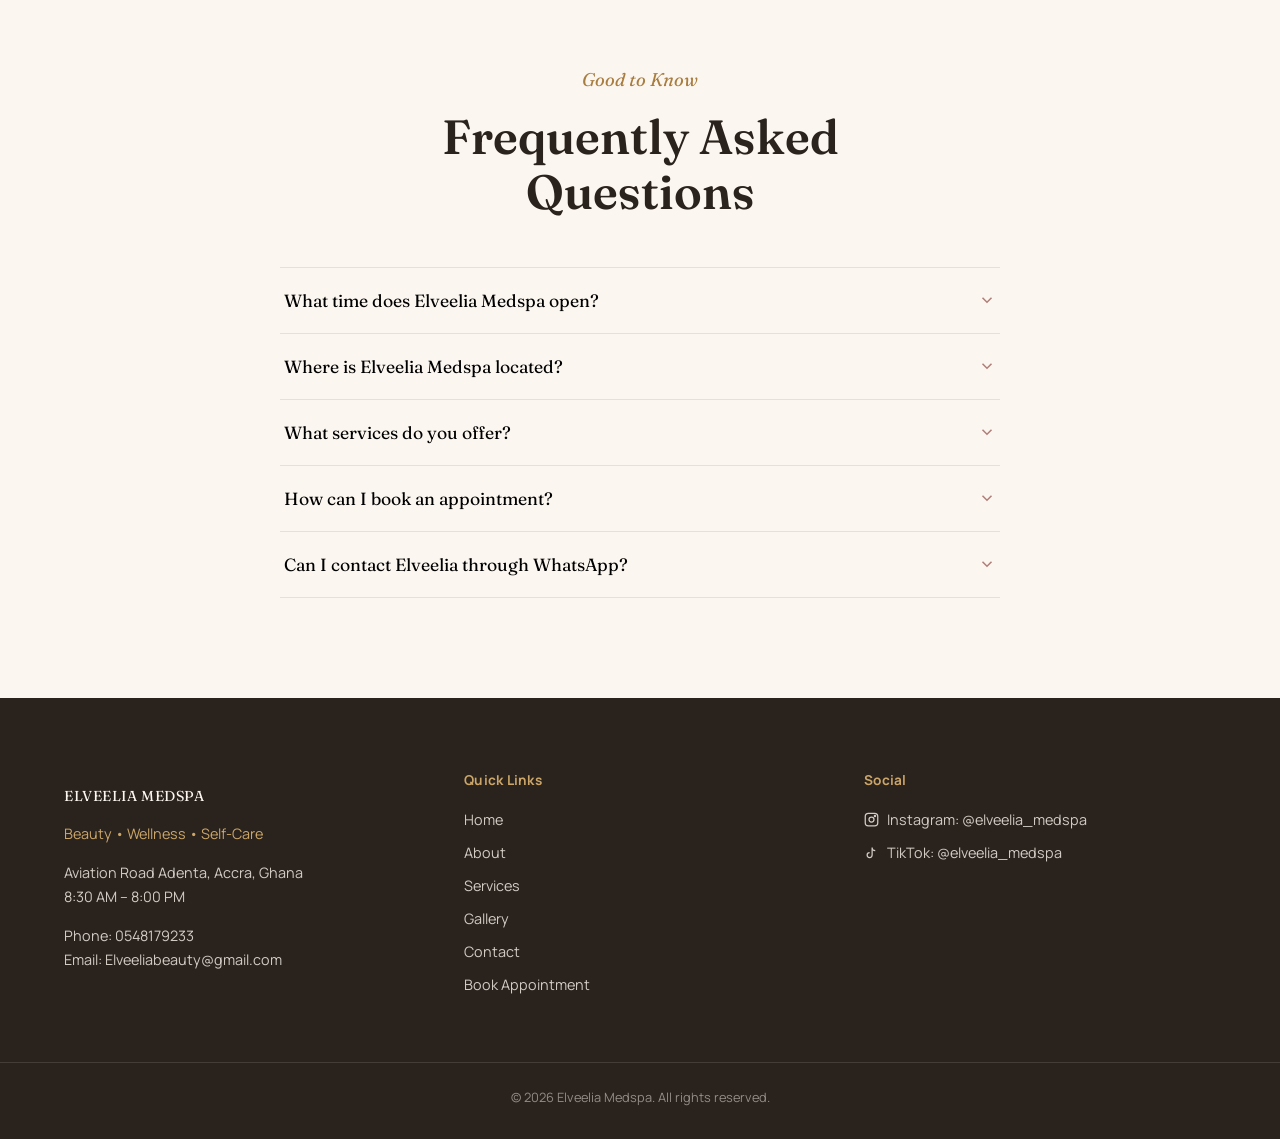
==== commit c2b02abd: "i am adding the price list to the website" ====
--- a/index.html
+++ b/index.html
@@ -150,7 +150,6 @@
           <a href="#appointment" class="service-book">Book Now</a>
         </div>
       </article>
-
       <article class="service-card fade-in">
         <div class="service-image">
           <img src="https://images.unsplash.com/photo-1616394584738-fc6e612e71b9?auto=format&fit=crop&w=900&q=80" alt="Relaxing facial treatment" />
@@ -248,7 +247,7 @@
       <div class="why-item fade-in">
         <svg width="22" height="22" viewBox="0 0 24 24" fill="none" stroke="currentColor" stroke-width="2"><path d="M20 10c0 6-8 12-8 12s-8-6-8-12a8 8 0 0 1 16 0Z"/><circle cx="12" cy="10" r="3"/></svg>
         <h3>Convenient Location</h3>
-        <p>Find us on Aviation Road in Accra.</p>
+        <p>Find us on Aviation Road in Adenta,Accra.</p>
       </div>
     </div>
   </div>
@@ -266,9 +265,18 @@
 
     <div class="gallery-grid" id="galleryGrid">
       <div class="gallery-item fade-in" data-full="https://images.unsplash.com/photo-1720118509152-2df877673bee?auto=format&fit=crop&w=1200&q=80">
-        <img src="https://images.unsplash.com/photo-1720118509152-2df877673bee?auto=format&fit=crop&w=700&q=80" alt="Softly lit spa interior with candles" />
-        <span class="gallery-caption">Spa Interior</span>
-      </div>
+        
+        <div class="gallery-video fade-in">
+  <video
+    controls
+    playsinlinepreload="metadata" >
+    <source src="assests/videos/elveelia.mp4" type="video/mp4">
+    Your browser does not support the video element.
+  </video>
+
+  <span class="gallery-caption">Spa Interior </span>
+</div>
+</div>
       <div class="gallery-item fade-in" data-full="https://images.unsplash.com/photo-1600334129128-685c5582fd35?auto=format&fit=crop&w=1200&q=80">
         <img src="https://images.unsplash.com/photo-1600334129128-685c5582fd35?auto=format&fit=crop&w=700&q=80" alt="Hot stone massage treatment" />
         <span class="gallery-caption">Massage</span>
@@ -292,10 +300,6 @@
       <div class="gallery-item fade-in" data-full="https://images.unsplash.com/photo-1512290923902-8a9f81dc236c?auto=format&fit=crop&w=1200&q=80">
         <img src="https://images.unsplash.com/photo-1512290923902-8a9f81dc236c?auto=format&fit=crop&w=700&q=80" alt="Beauty treatment in a calm treatment room" />
         <span class="gallery-caption">Beauty Treatments</span>
-      </div>
-      <div class="gallery-item fade-in" data-full="https://images.unsplash.com/photo-1507652313519-d4e9174996dd?auto=format&fit=crop&w=1200&q=80">
-        <img src="https://images.unsplash.com/photo-1507652313519-d4e9174996dd?auto=format&fit=crop&w=700&q=80" alt="Elegant treatment room for relaxation" />
-        <span class="gallery-caption">Relaxation</span>
       </div>
     </div>
     <p class="testimonial-note" style="margin-top:24px;">Gallery shown uses stock photography as placeholders. Swap in real Elveelia Medspa photos whenever they're ready — see script.js.</p>
@@ -324,7 +328,13 @@
       <p class="section-sub" style="margin-left:auto;margin-right:auto;">Book your next Elveelia experience.</p>
     </div>
 
-    <form class="appointment-form fade-in" id="appointmentForm" novalidate>
+   <form
+  class="appointment-form fade-in"
+  id="appointmentForm"
+  action="https://formspree.io/f/xqpkydlw"
+  method="POST"
+  novalidate
+   >
       <div class="form-grid">
         <div class="form-field full" id="field-fullName">
           <label for="fullName">Full Name</label>
@@ -426,7 +436,11 @@
         <div class="contact-actions">
           <a href="#" id="callUsBtn" class="btn btn-outline">Call Us</a>
           <a href="#" id="whatsappUsBtn" class="btn btn-whatsapp" target="_blank" rel="noopener">WhatsApp Us</a>
-          <a href="https://maps.google.com/?q=Aviation+Road,+Accra,+Ghana" target="_blank" rel="noopener" class="btn btn-outline">Get Directions</a>
+         <a
+  href="https://www.google.com/maps/dir/?api=1&destination=Elveelia+Medspa%2C+Adenta%2C+Accra%2C+Ghana"
+  target="_blank"
+  rel="noopener"
+  class="btn btn-outline">Get Directions</a>
           <a href="#appointment" class="btn btn-primary">Book Appointment</a>
         </div>
       </div>
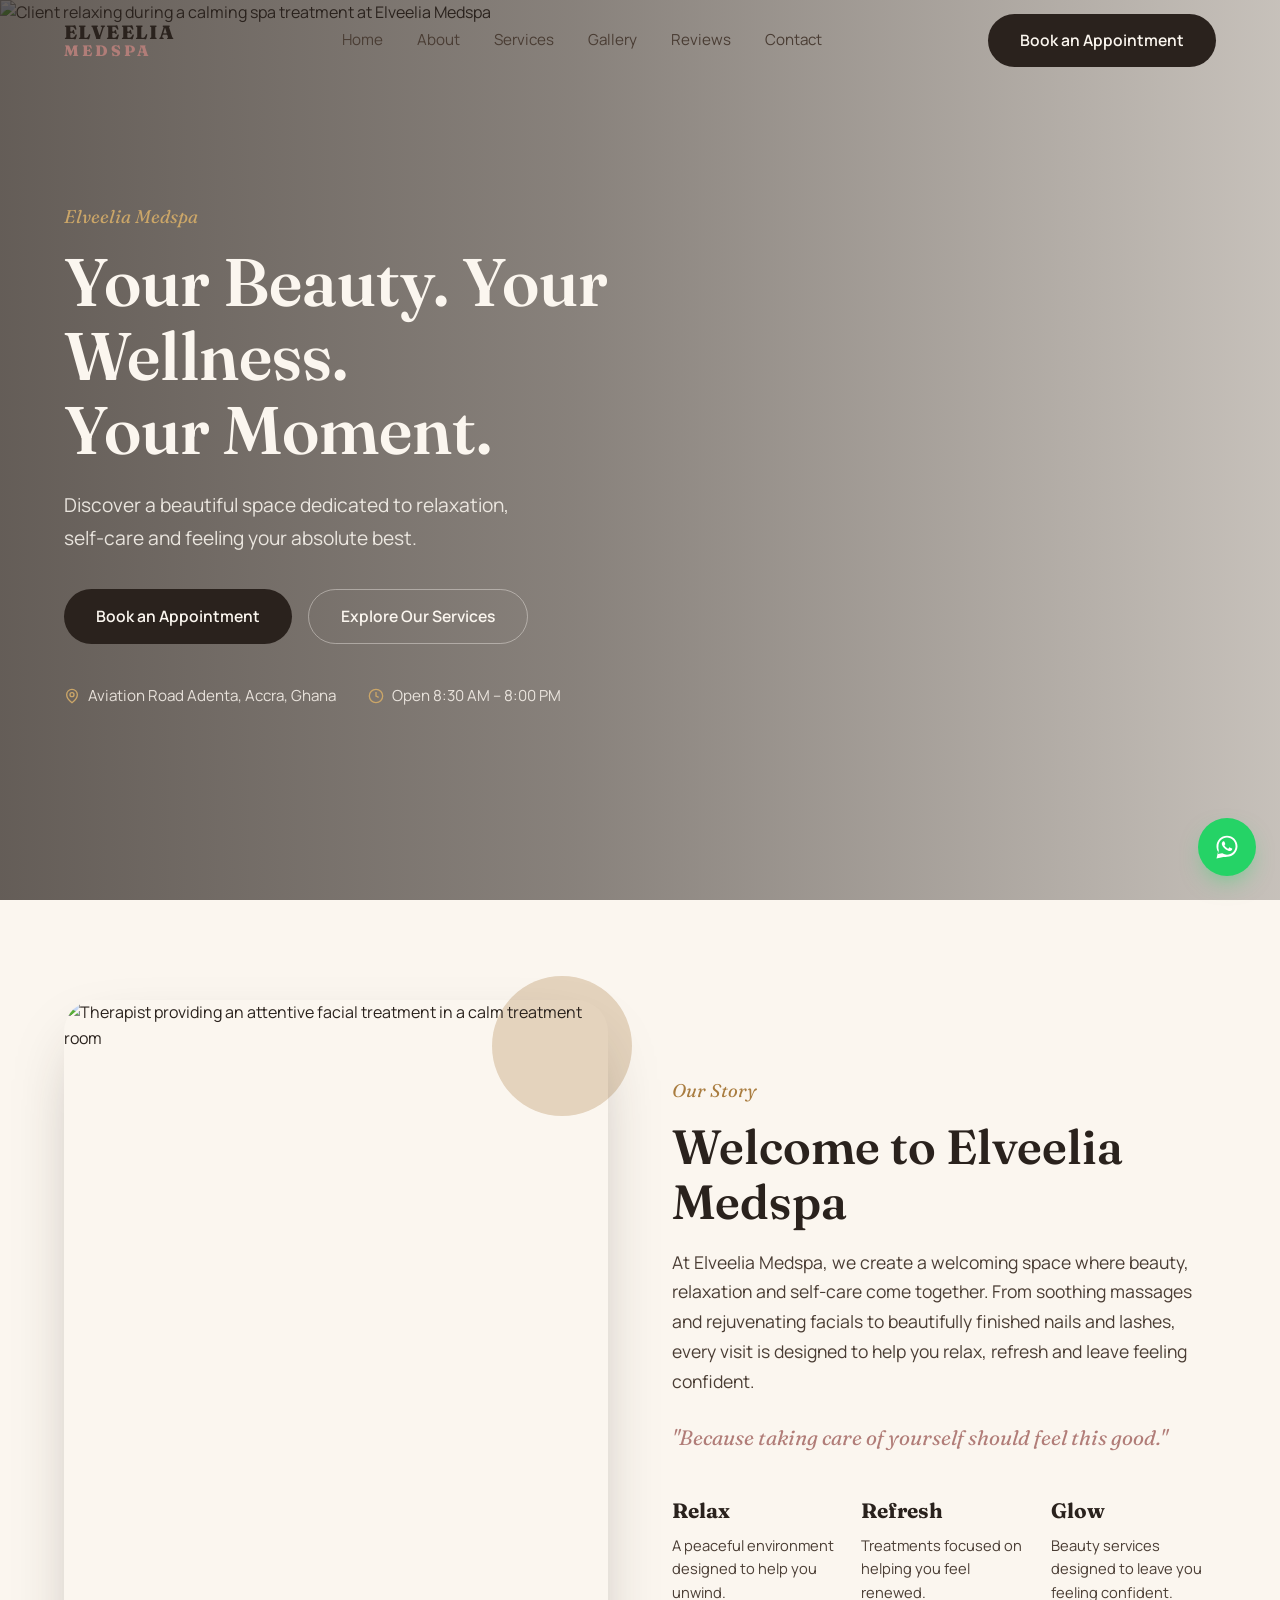
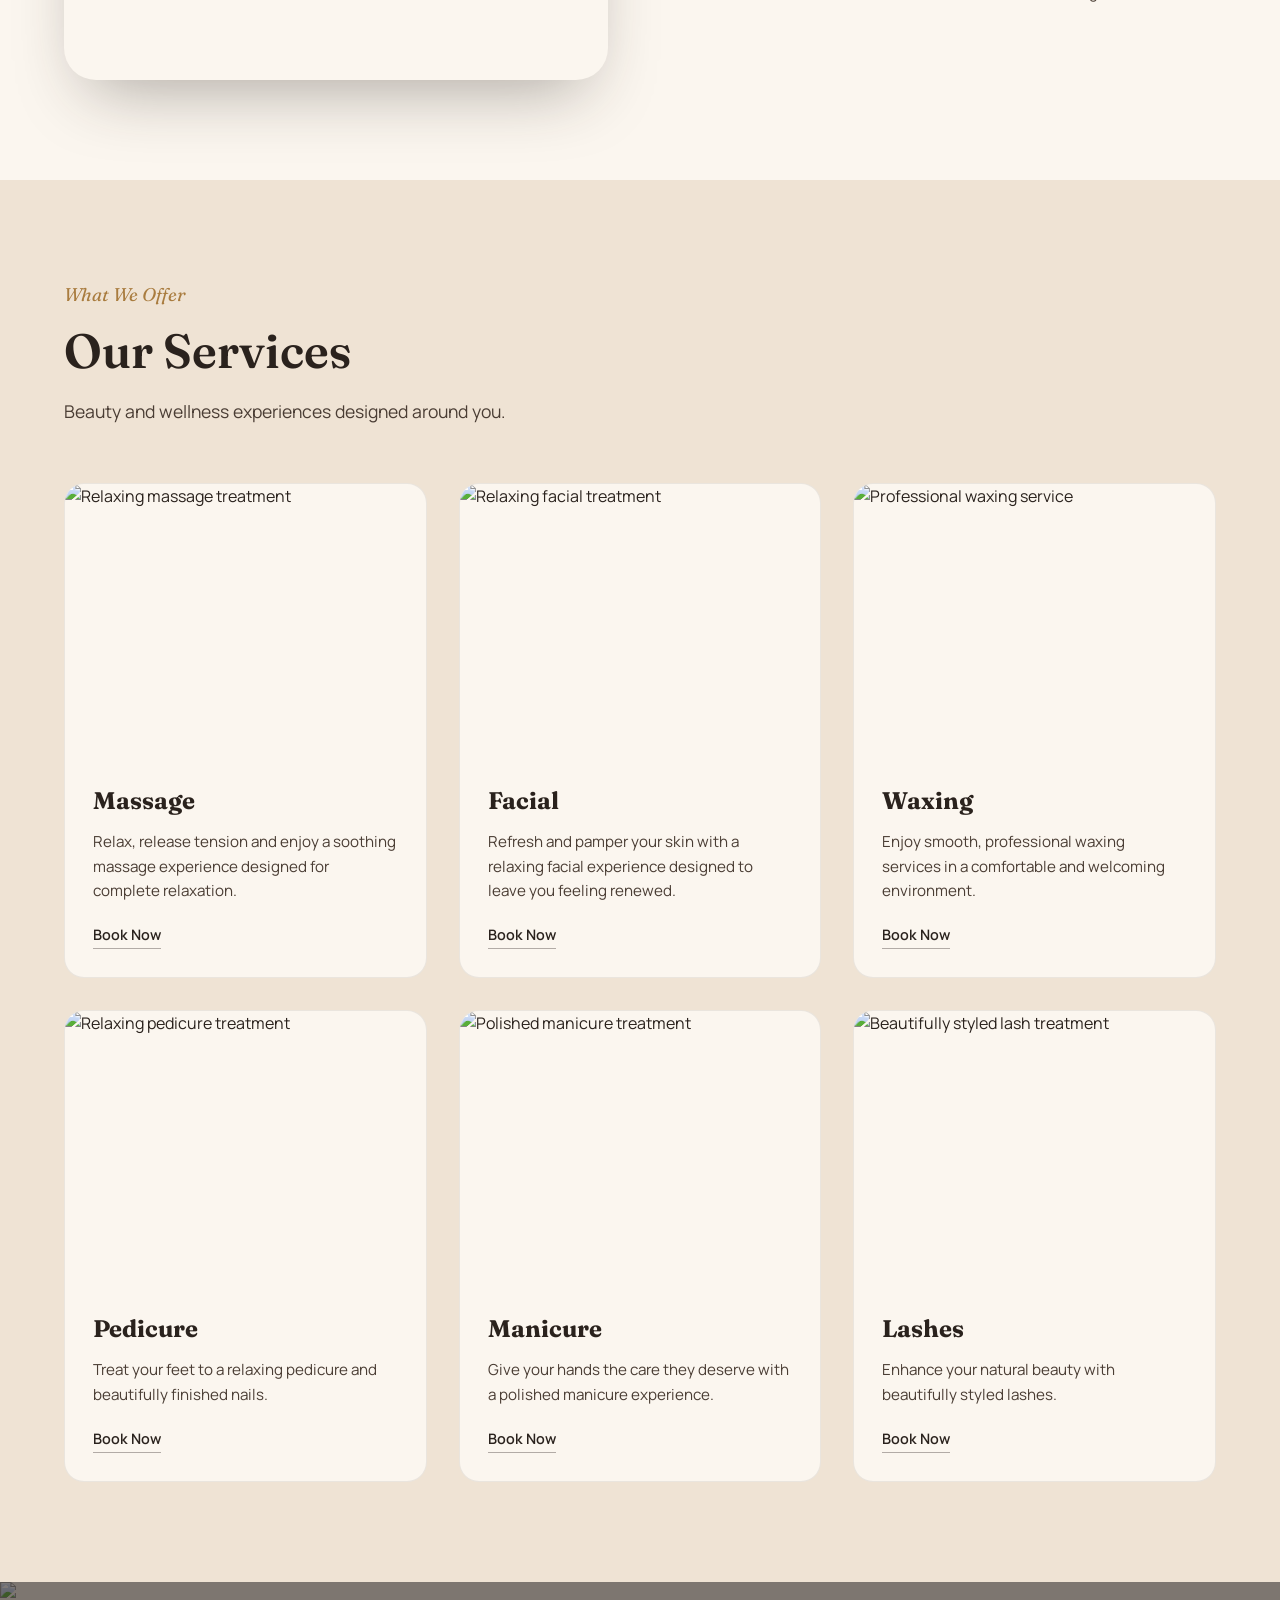
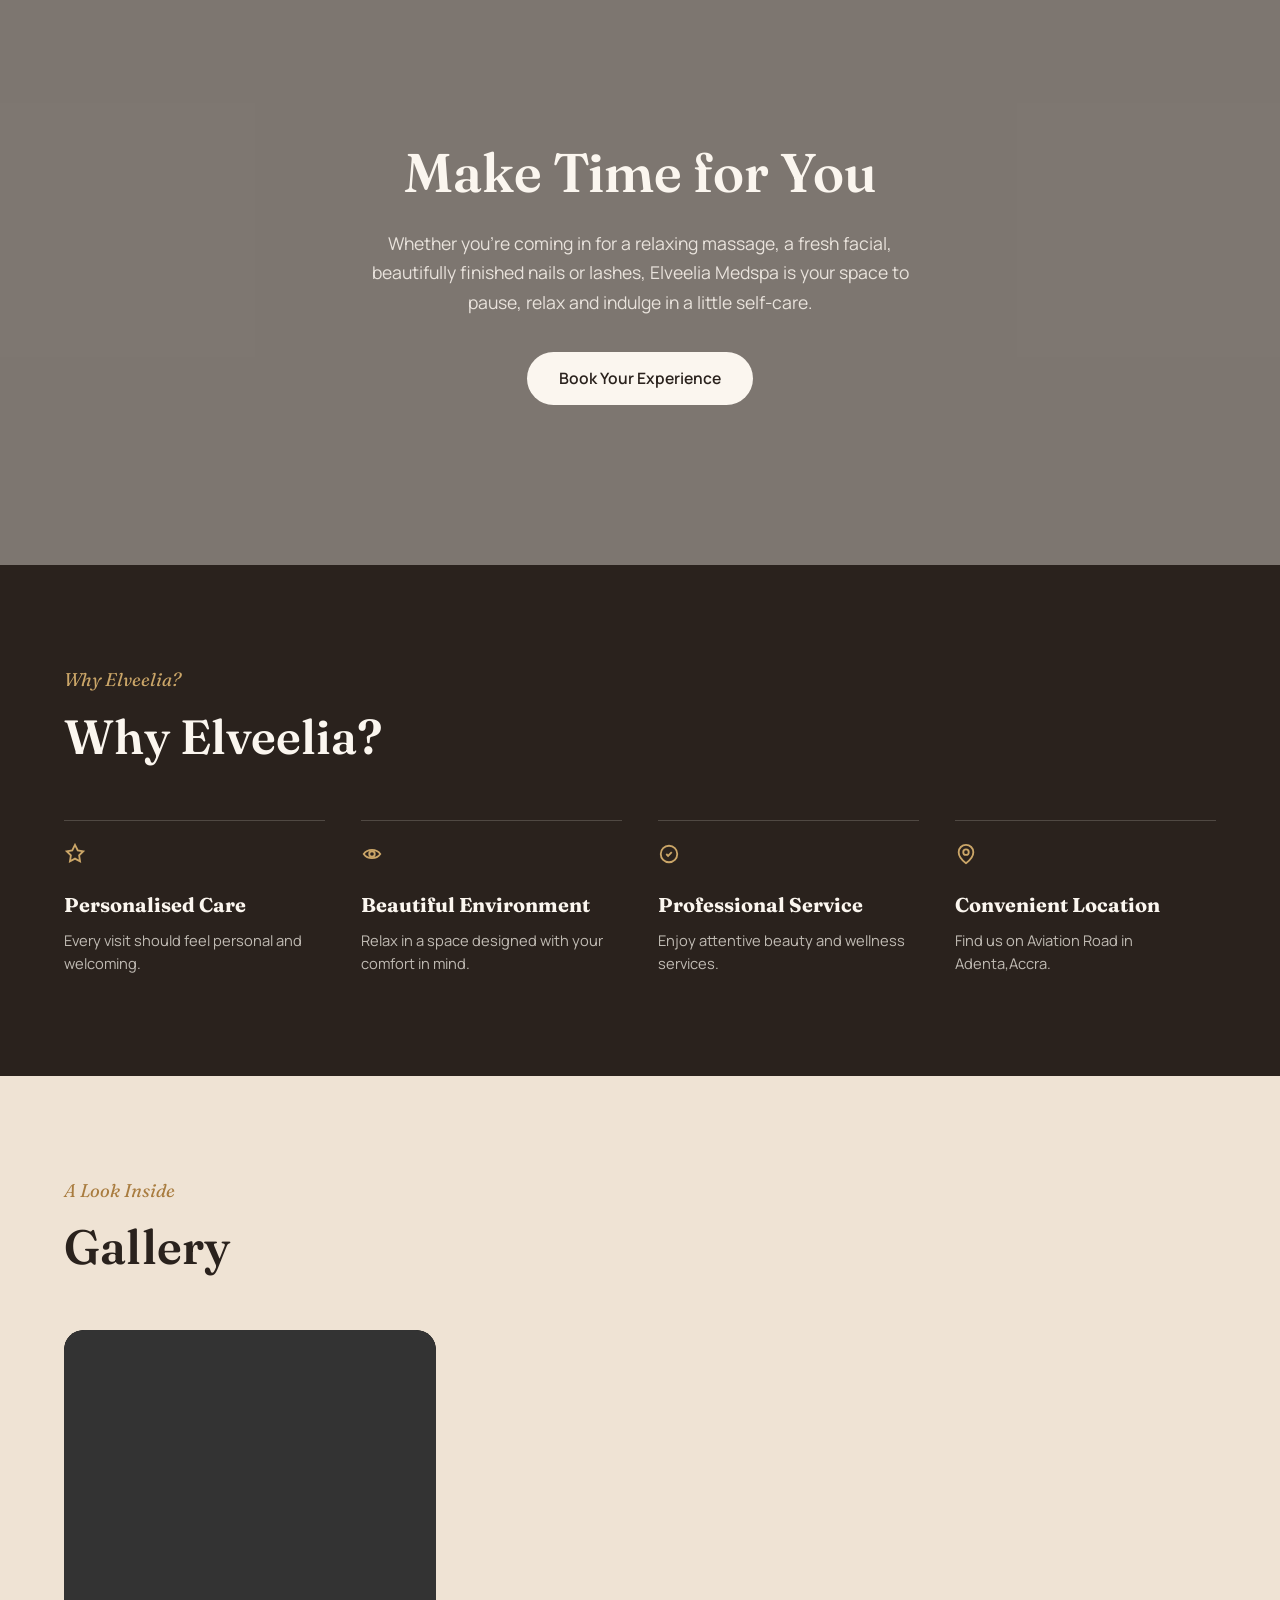
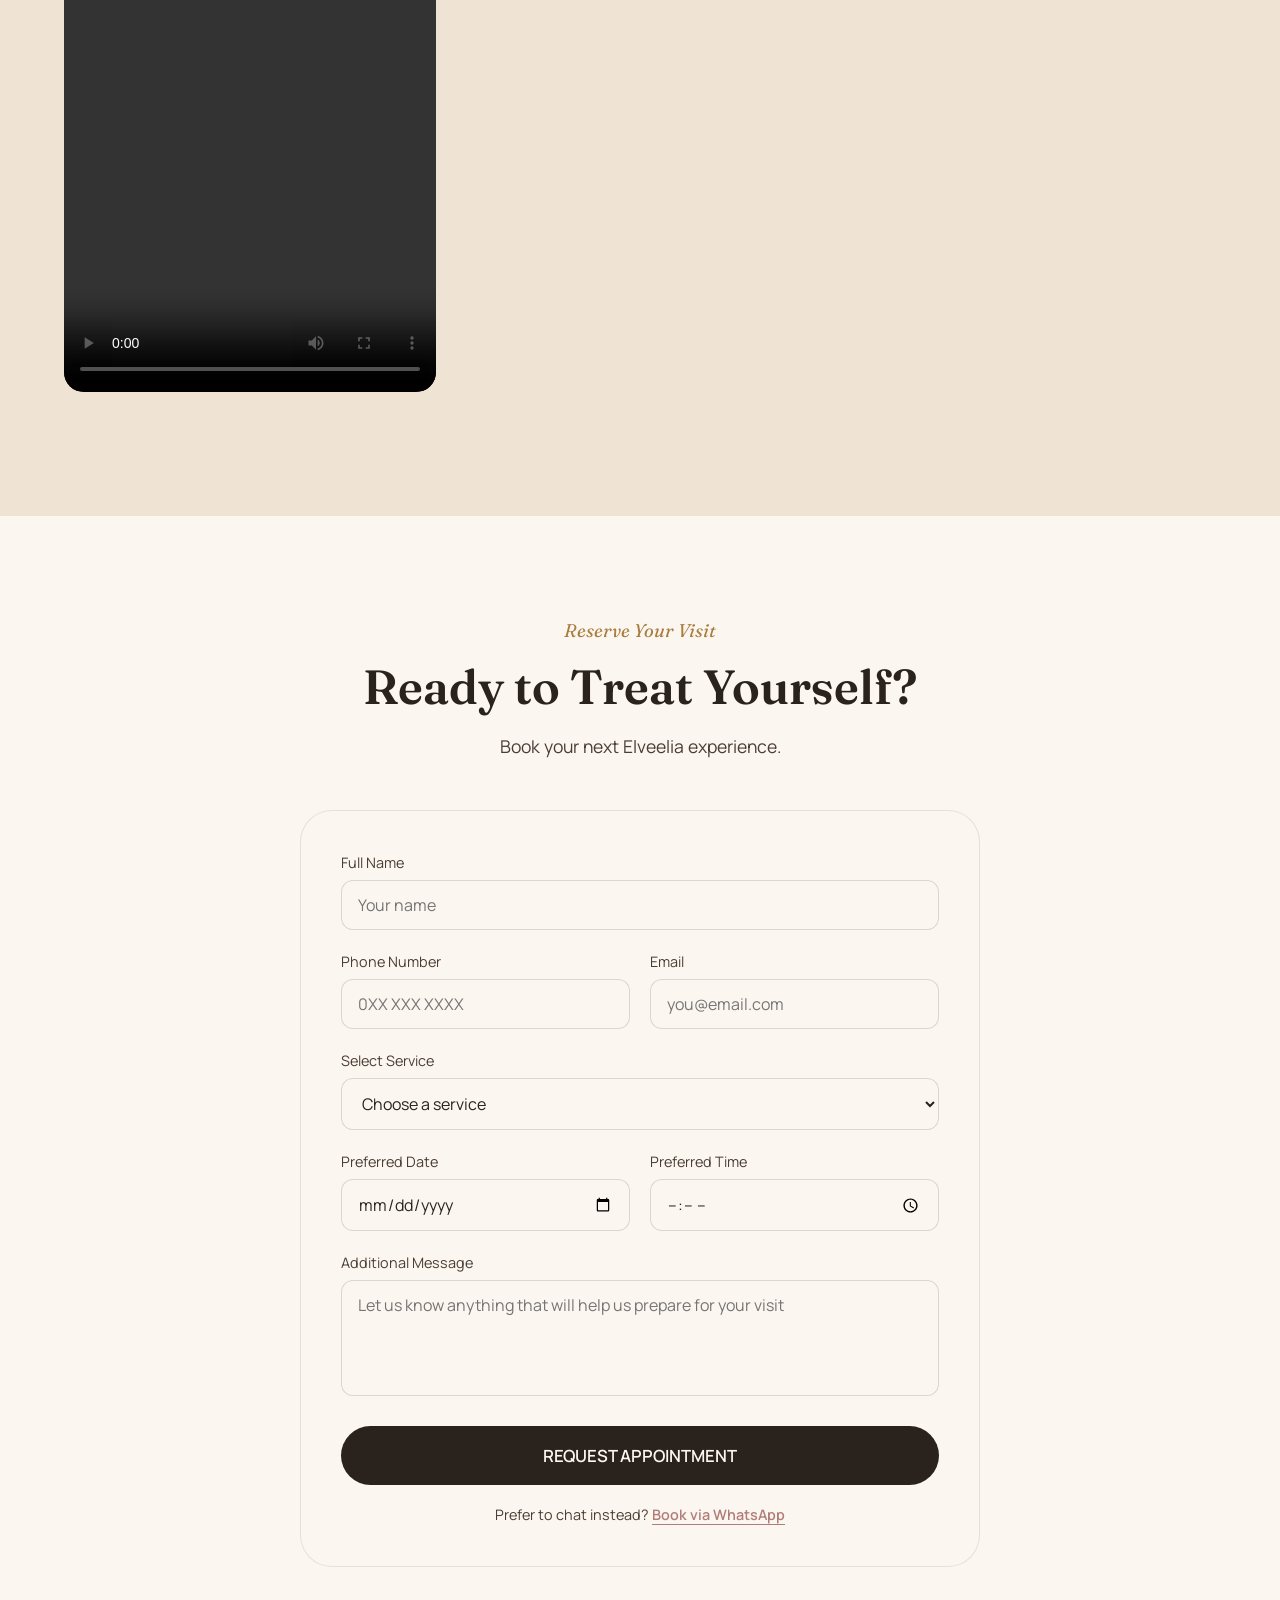
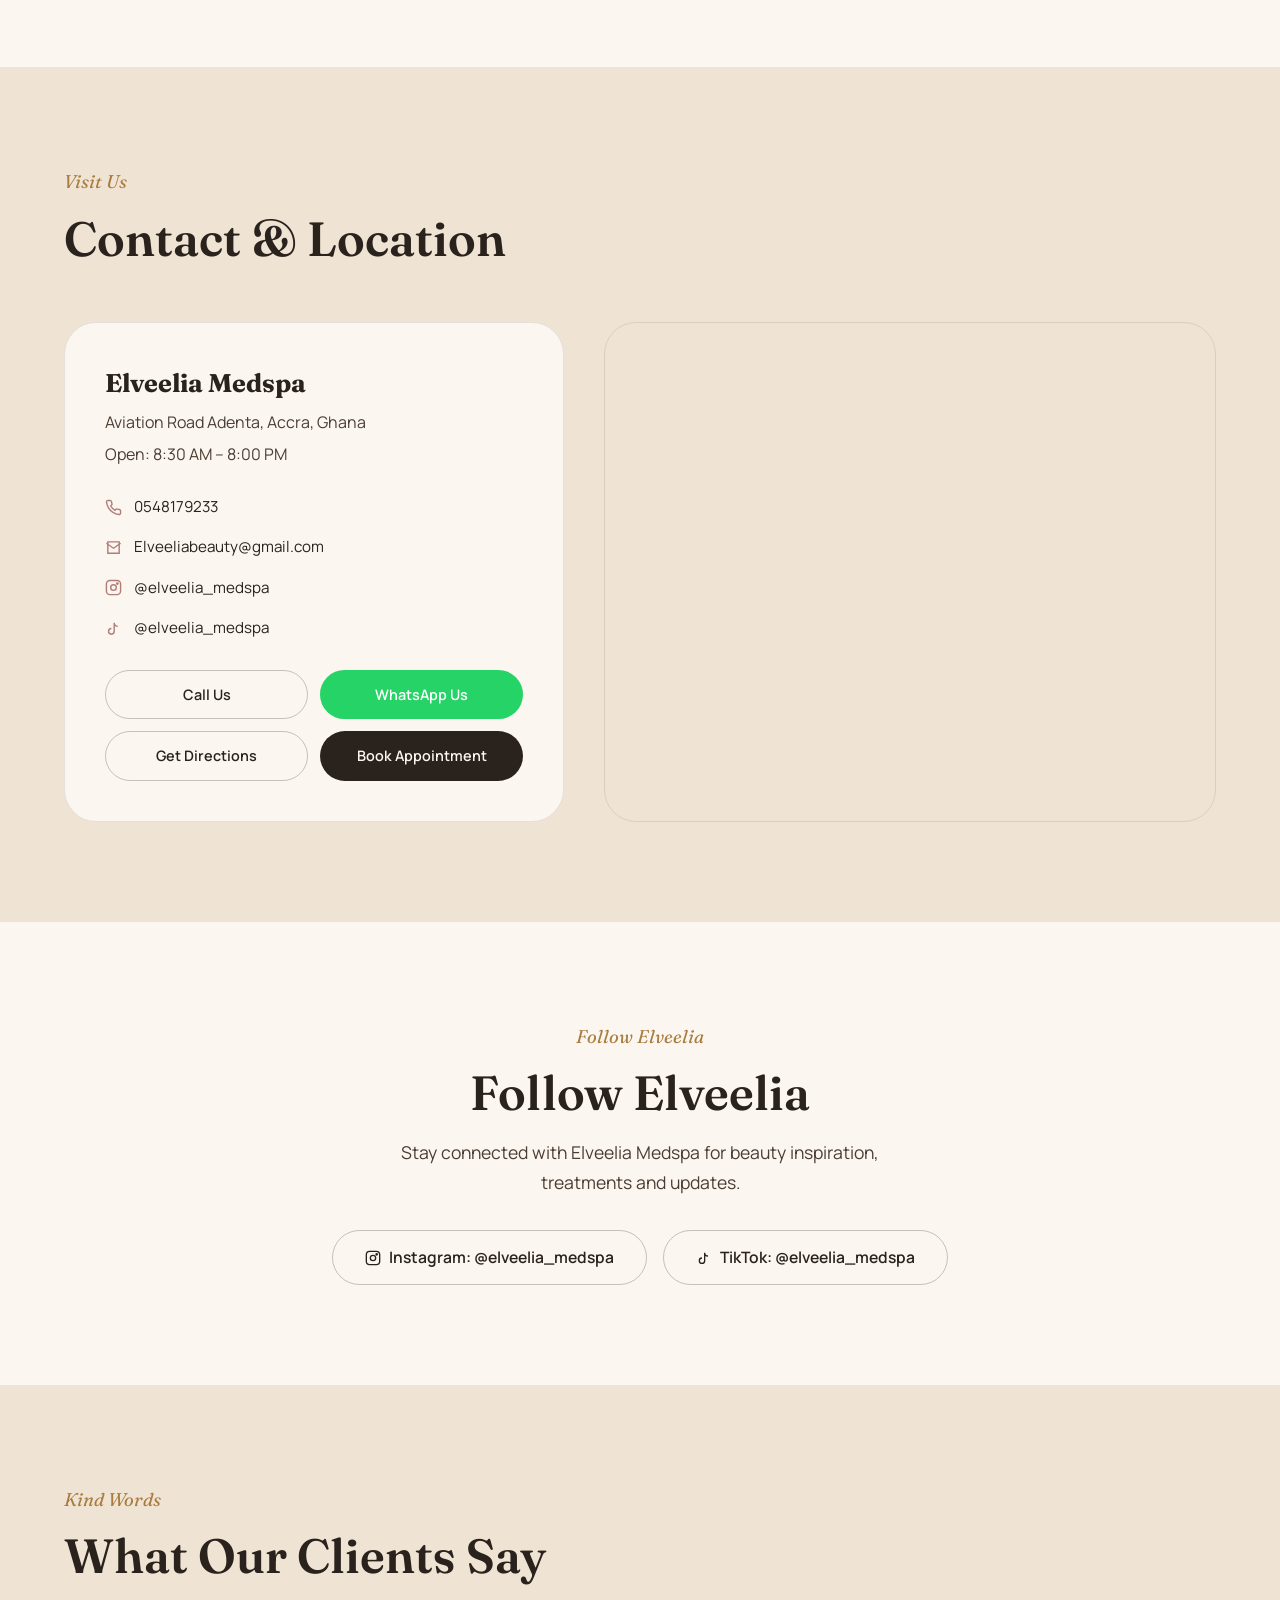
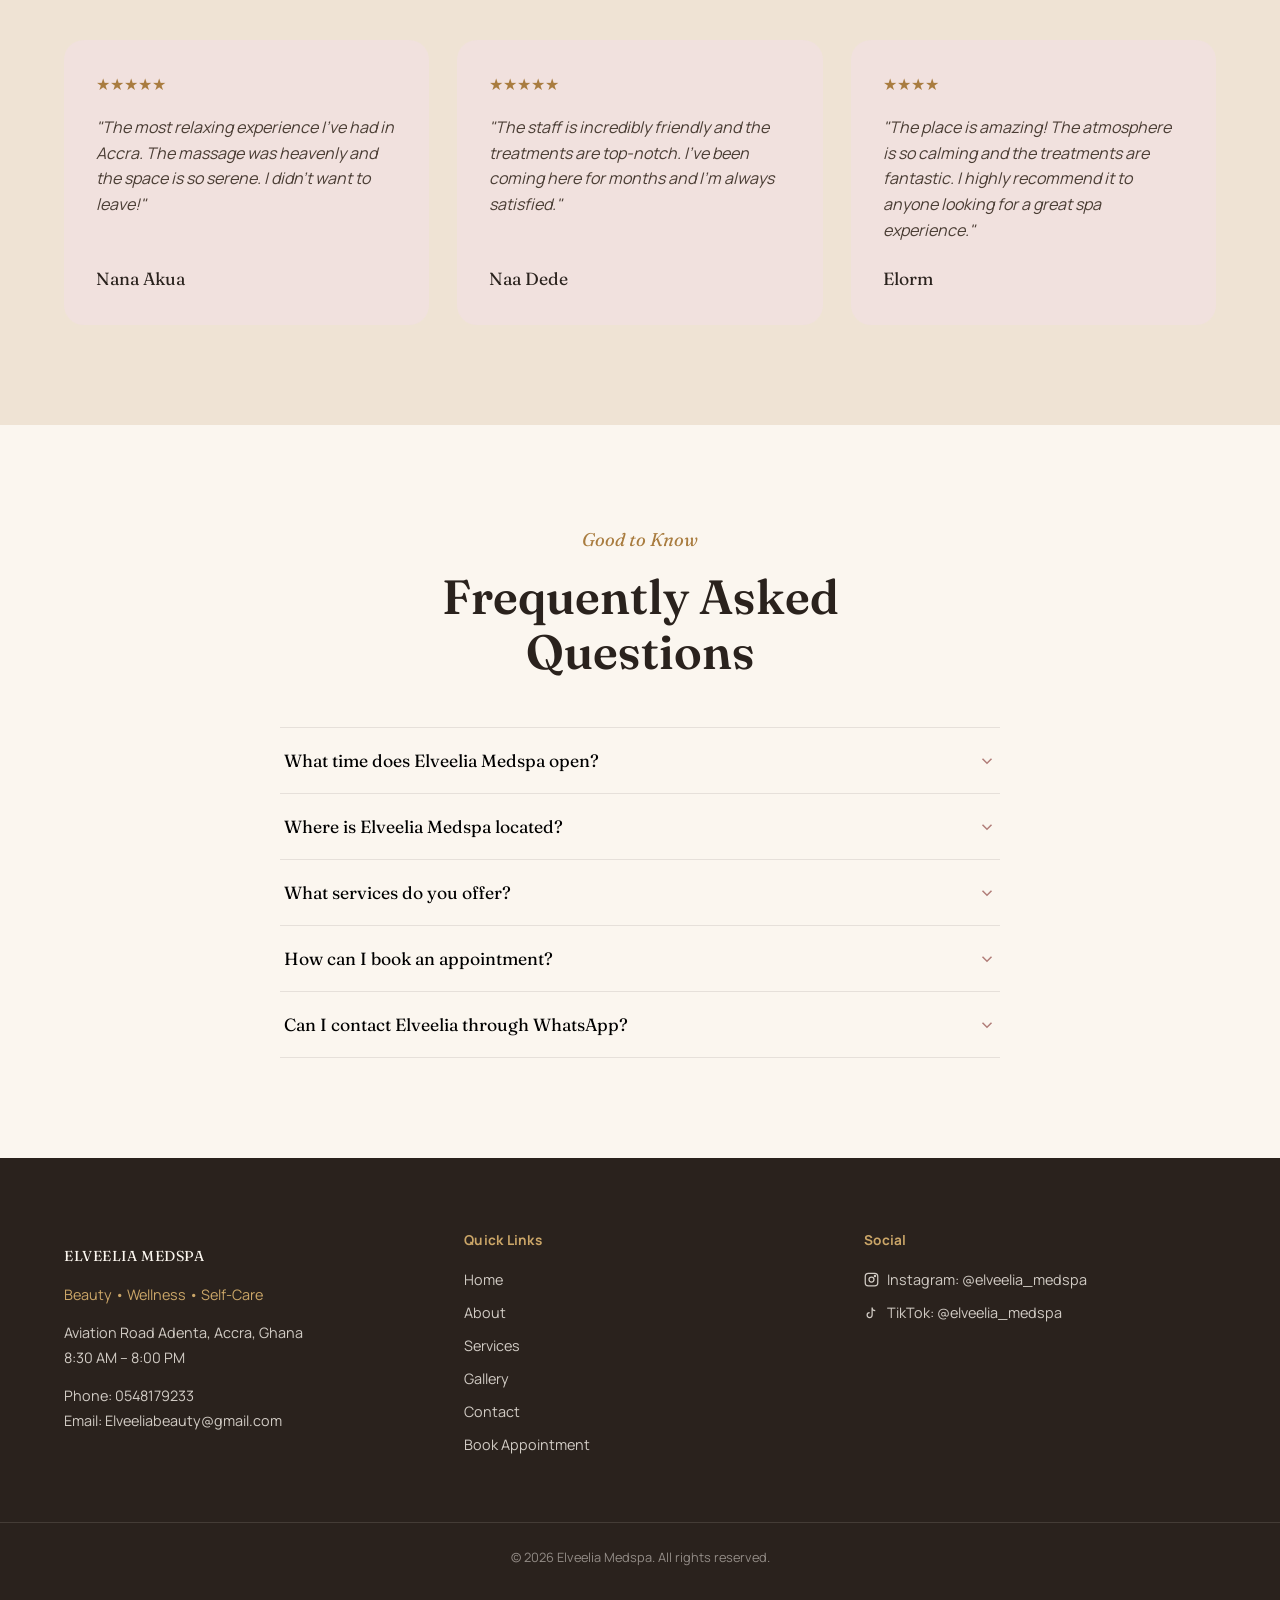
==== commit 4ade526c: "Update price list" ====
--- a/index.html
+++ b/index.html
@@ -276,33 +276,11 @@
 
   <span class="gallery-caption">Spa Interior </span>
 </div>
-</div>
-      <div class="gallery-item fade-in" data-full="https://images.unsplash.com/photo-1600334129128-685c5582fd35?auto=format&fit=crop&w=1200&q=80">
-        <img src="https://images.unsplash.com/photo-1600334129128-685c5582fd35?auto=format&fit=crop&w=700&q=80" alt="Hot stone massage treatment" />
-        <span class="gallery-caption">Massage</span>
-      </div>
-      <div class="gallery-item fade-in" data-full="https://images.unsplash.com/photo-1616394584738-fc6e612e71b9?auto=format&fit=crop&w=1200&q=80">
-        <img src="https://images.unsplash.com/photo-1616394584738-fc6e612e71b9?auto=format&fit=crop&w=700&q=80" alt="Client relaxing during a facial treatment" />
-        <span class="gallery-caption">Facial Treatments</span>
-      </div>
-      <div class="gallery-item fade-in" data-full="https://images.unsplash.com/photo-1632345031435-8727f6897d53?auto=format&fit=crop&w=1200&q=80">
-        <img src="https://images.unsplash.com/photo-1632345031435-8727f6897d53?auto=format&fit=crop&w=700&q=80" alt="Polished manicure being applied" />
-        <span class="gallery-caption">Manicure</span>
-      </div>
-      <div class="gallery-item fade-in" data-full="https://images.unsplash.com/photo-1519415510236-718bdfcd89c8?auto=format&fit=crop&w=1200&q=80">
-        <img src="https://images.unsplash.com/photo-1519415510236-718bdfcd89c8?auto=format&fit=crop&w=700&q=80" alt="Relaxing pedicure with fresh flowers" />
-        <span class="gallery-caption">Pedicure</span>
-      </div>
-      <div class="gallery-item fade-in" data-full="https://images.unsplash.com/photo-1589710751893-f9a6770ad71b?auto=format&fit=crop&w=1200&q=80">
-        <img src="https://images.unsplash.com/photo-1589710751893-f9a6770ad71b?auto=format&fit=crop&w=700&q=80" alt="Lash treatment being applied in salon" />
-        <span class="gallery-caption">Lashes</span>
-      </div>
-      <div class="gallery-item fade-in" data-full="https://images.unsplash.com/photo-1512290923902-8a9f81dc236c?auto=format&fit=crop&w=1200&q=80">
-        <img src="https://images.unsplash.com/photo-1512290923902-8a9f81dc236c?auto=format&fit=crop&w=700&q=80" alt="Beauty treatment in a calm treatment room" />
-        <span class="gallery-caption">Beauty Treatments</span>
-      </div>
-    </div>
-    <p class="testimonial-note" style="margin-top:24px;">Gallery shown uses stock photography as placeholders. Swap in real Elveelia Medspa photos whenever they're ready — see script.js.</p>
+
+      </div>
+     
+    </div>
+    <p class="testimonial-note" style="margin-top:24px;"></p>
   </div>
 </section>
 
--- a/style.css
+++ b/style.css
@@ -689,6 +689,20 @@
 .gallery-item:hover .gallery-caption {
   opacity: 1;
 }
+.gallery-video {
+  position: relative;
+  overflow: hidden;
+  border-radius: 18px;
+  background: #000;
+  aspect-ratio: 9 / 16;
+}
+
+.gallery-video video {
+  width: 100%;
+  height: 100%;
+  display: block;
+  object-fit: cover;
+}
 
 /* Lightbox */
 .lightbox {
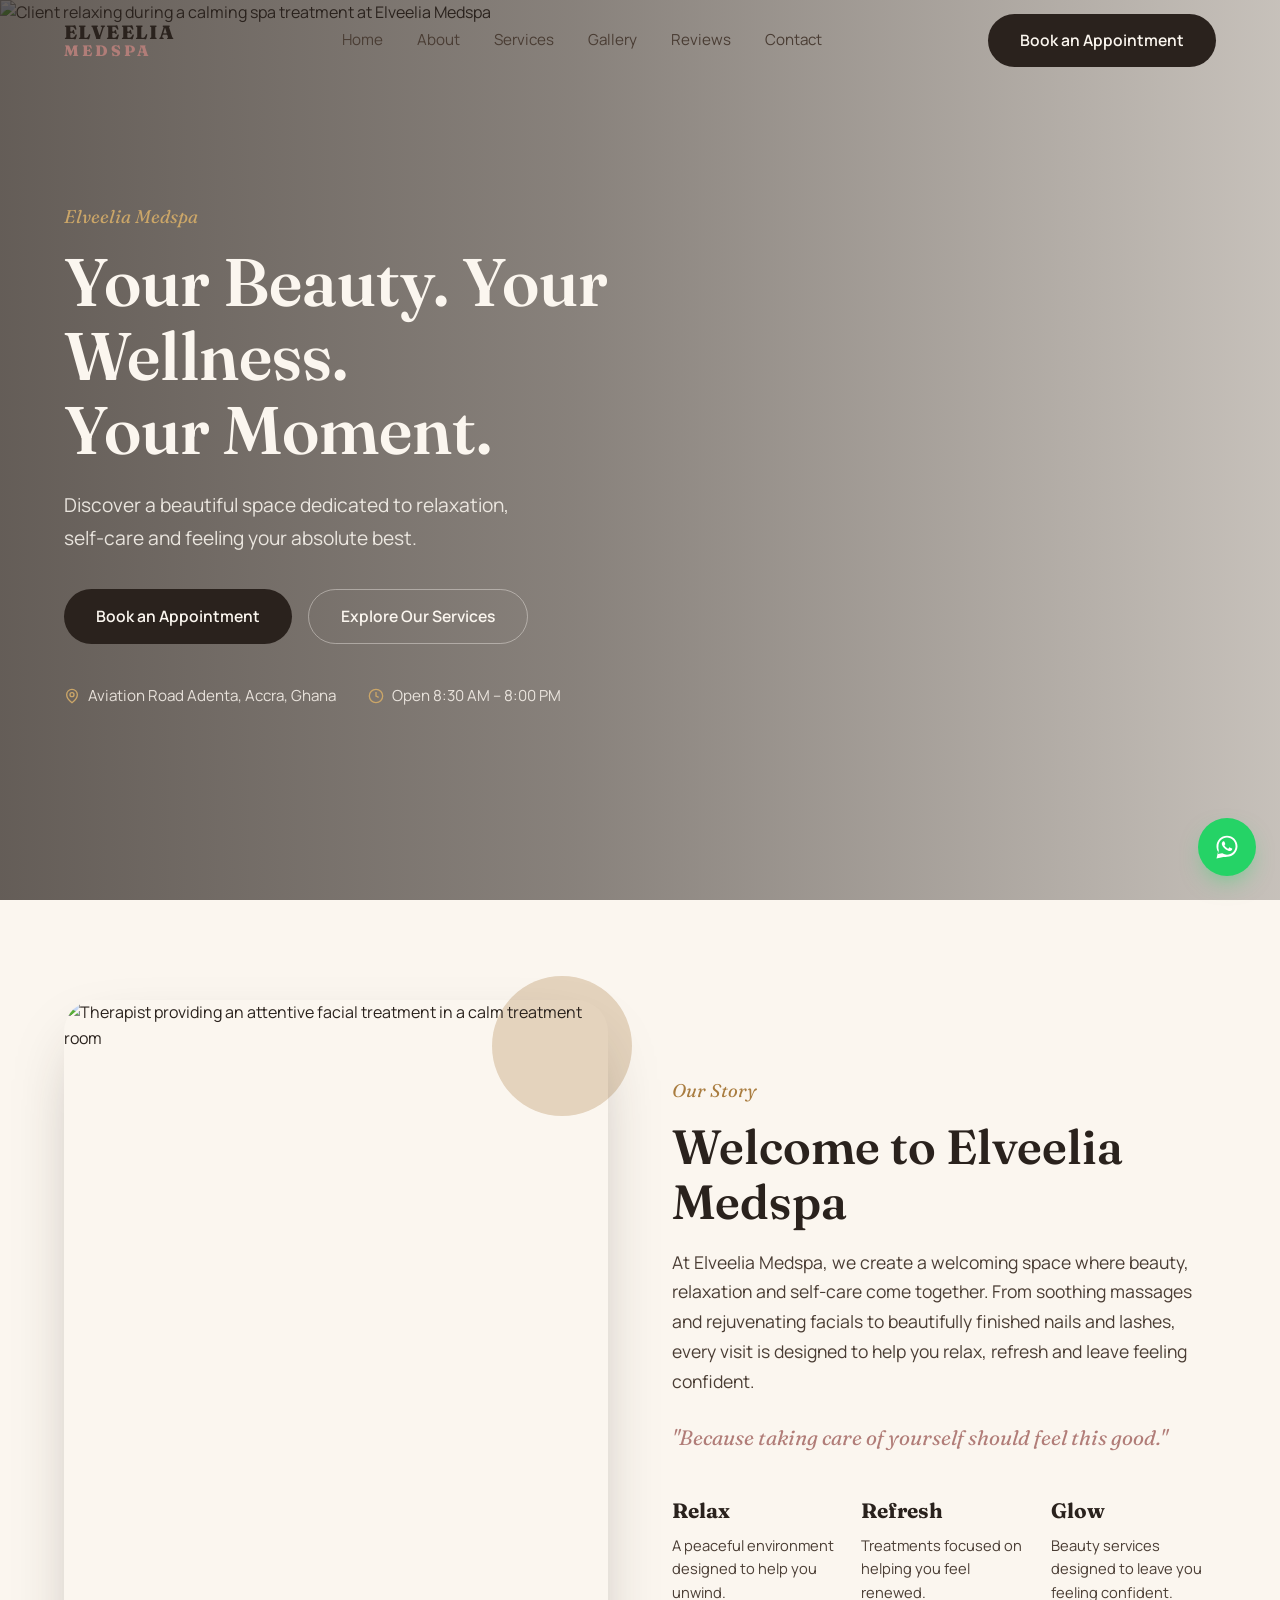
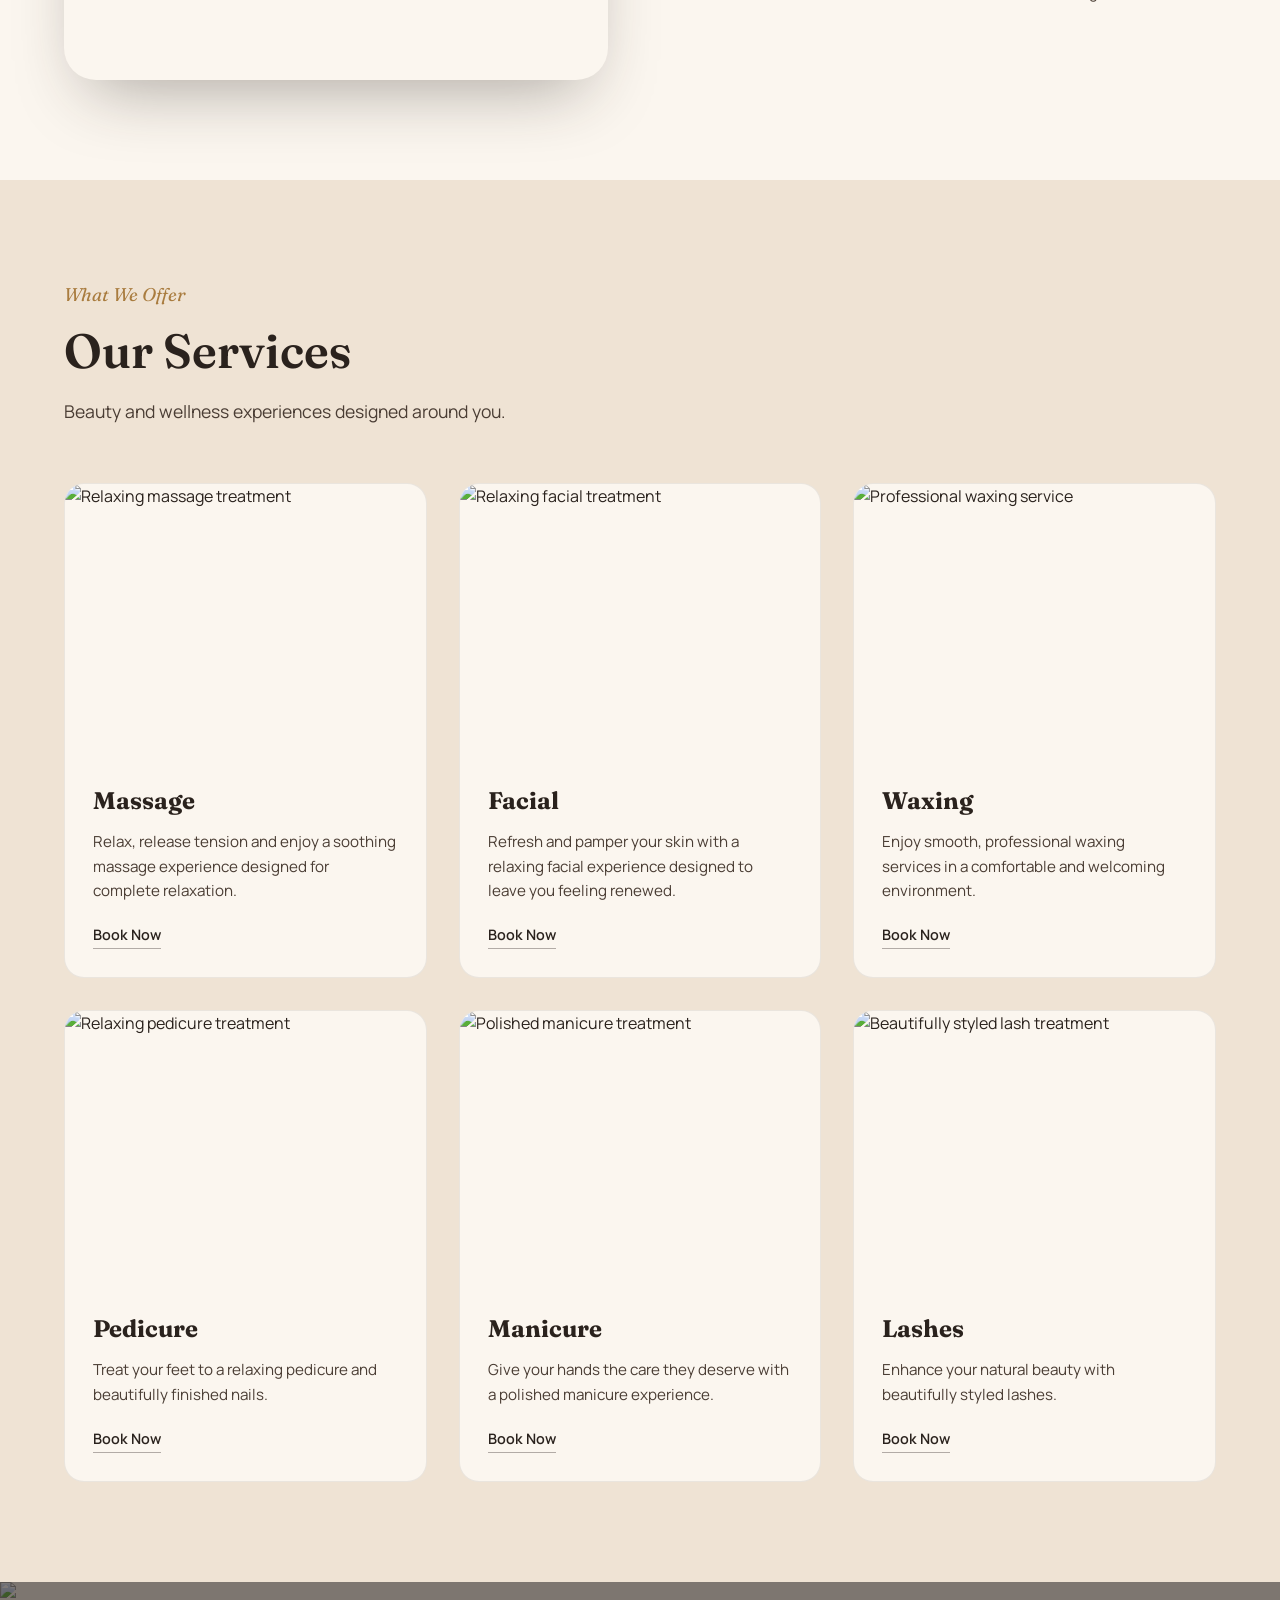
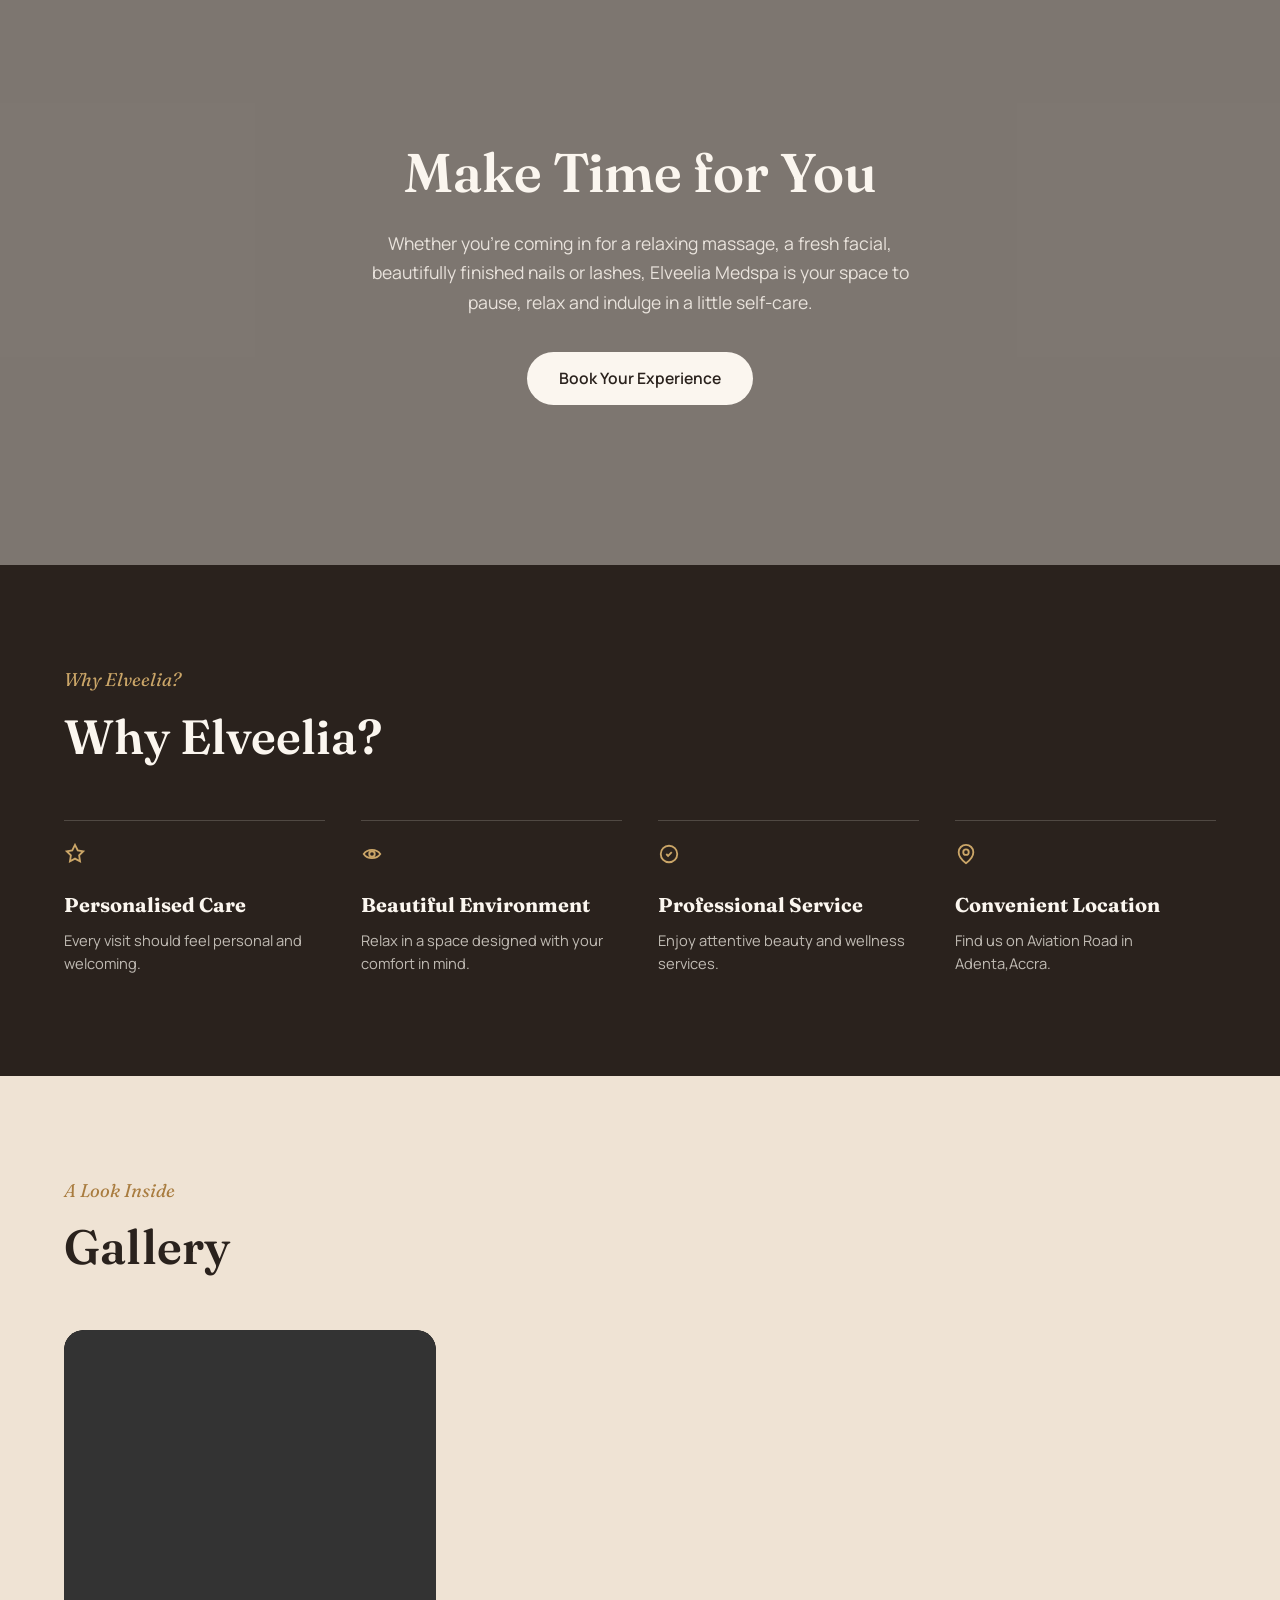
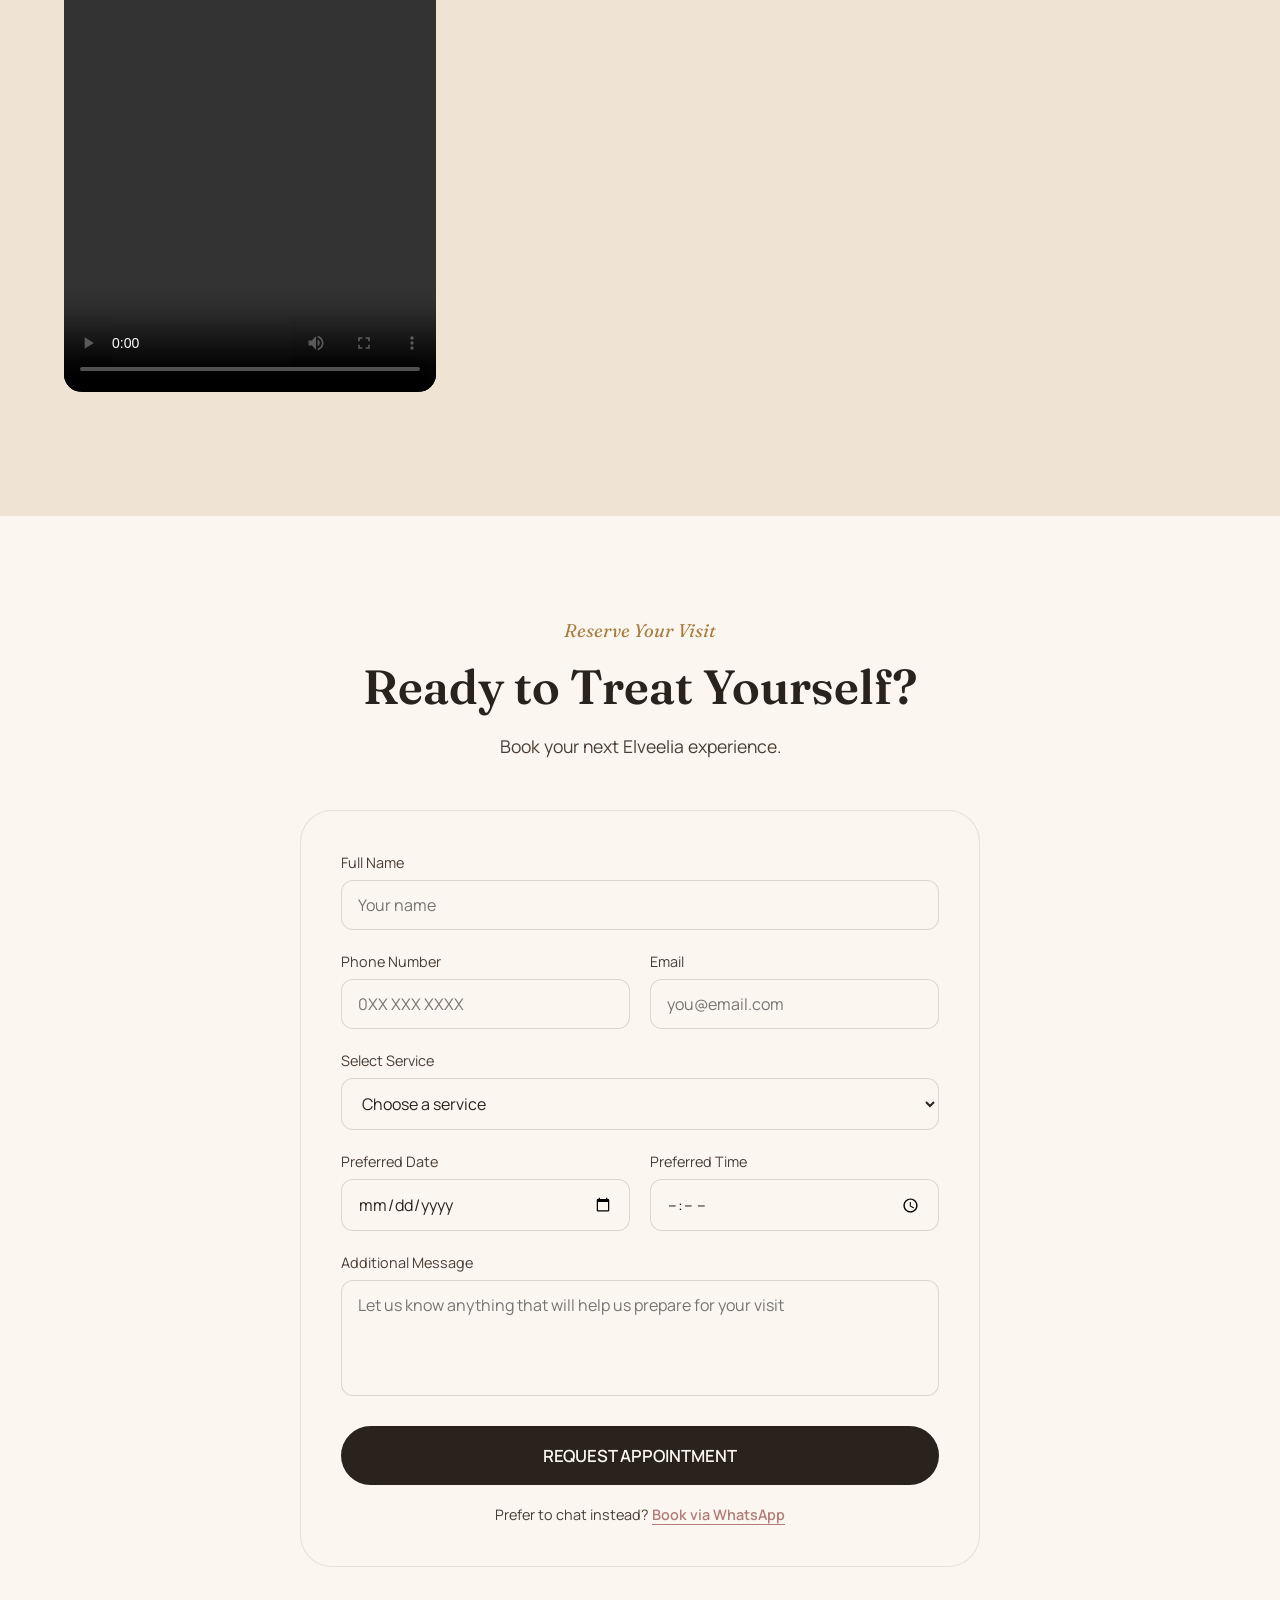
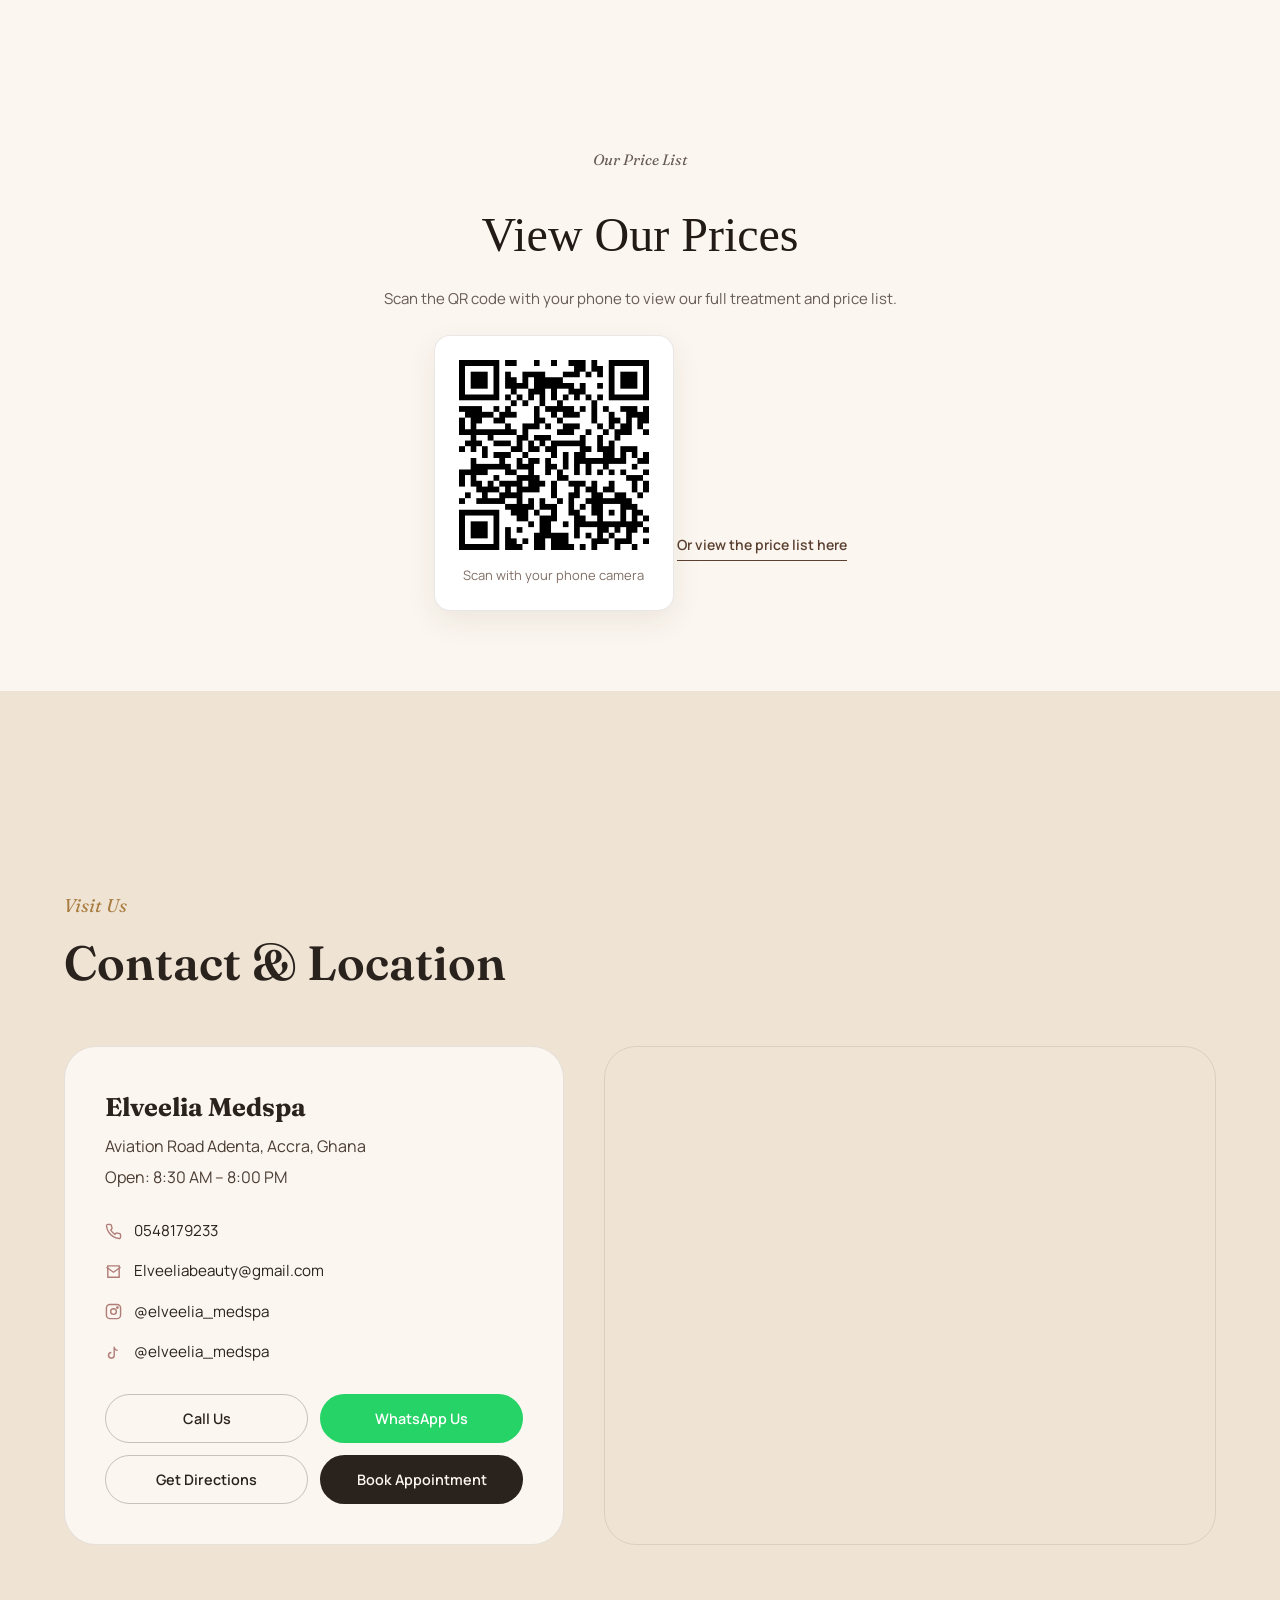
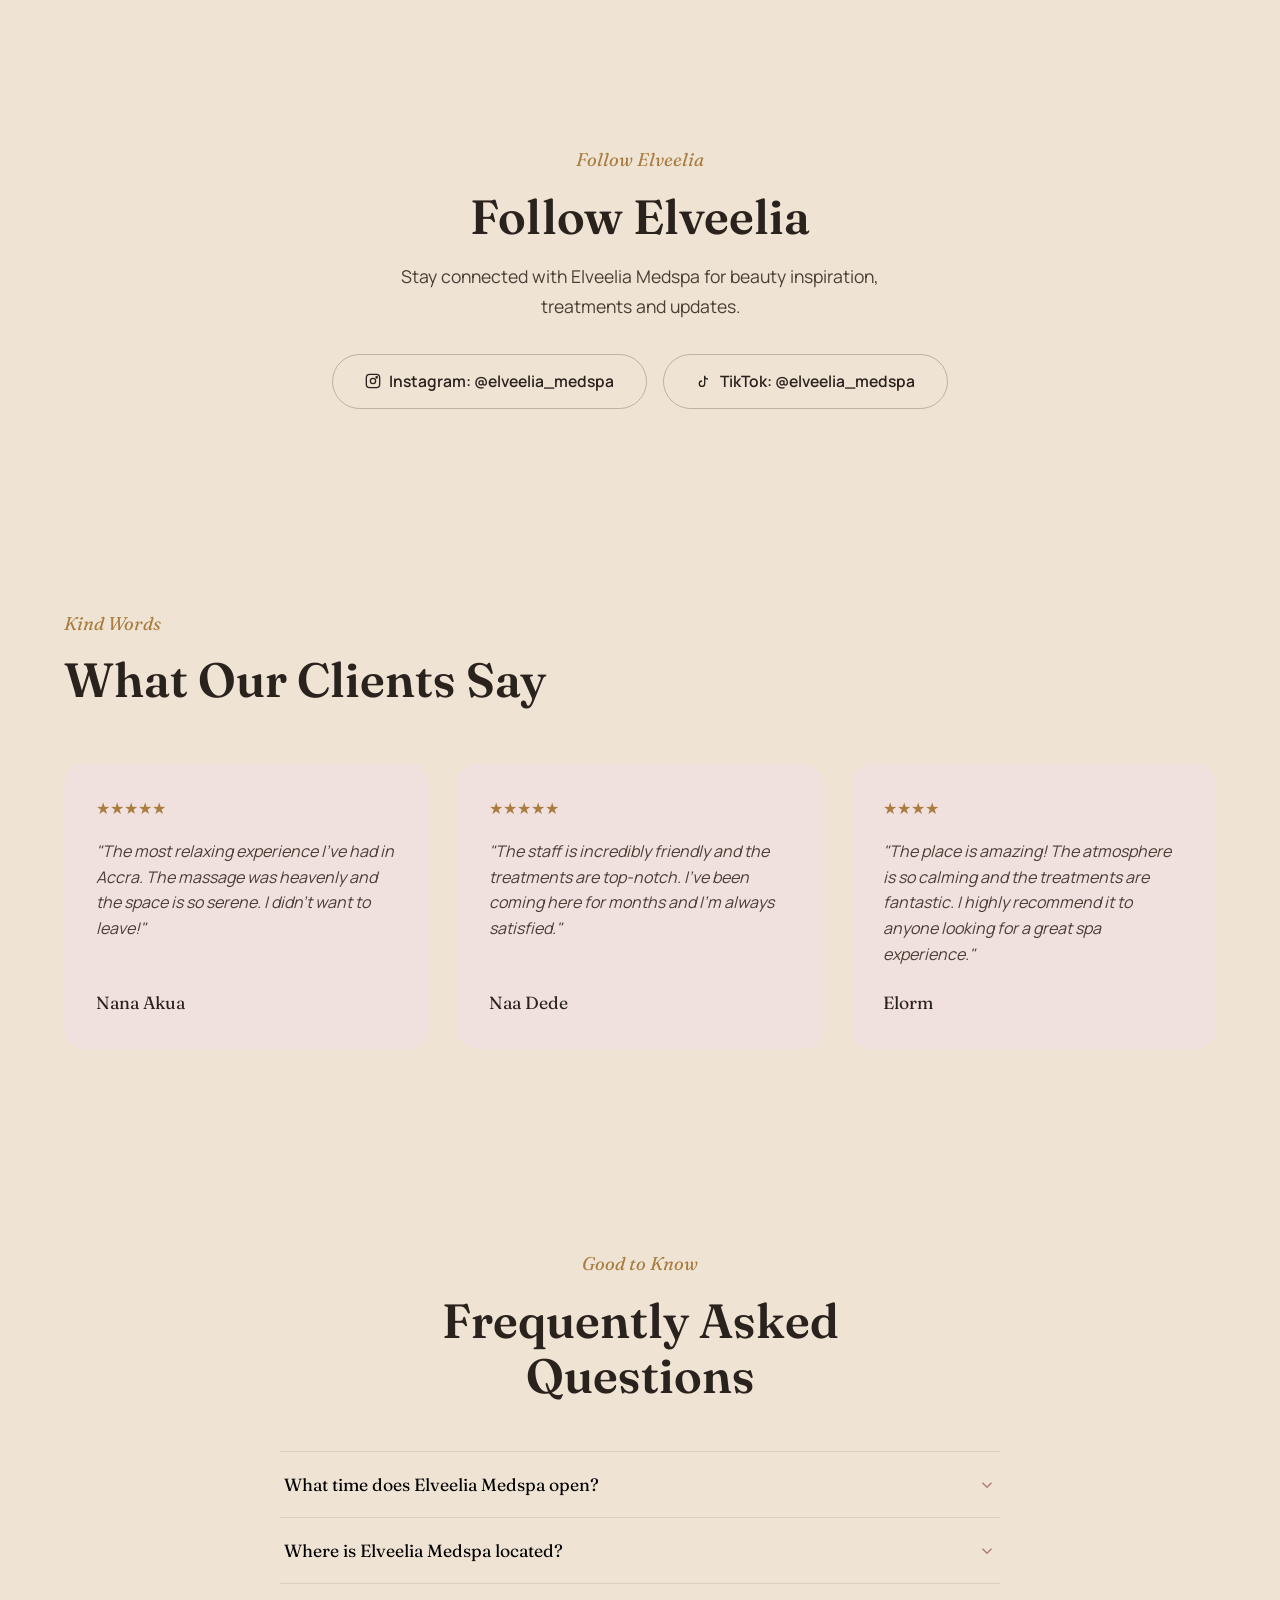
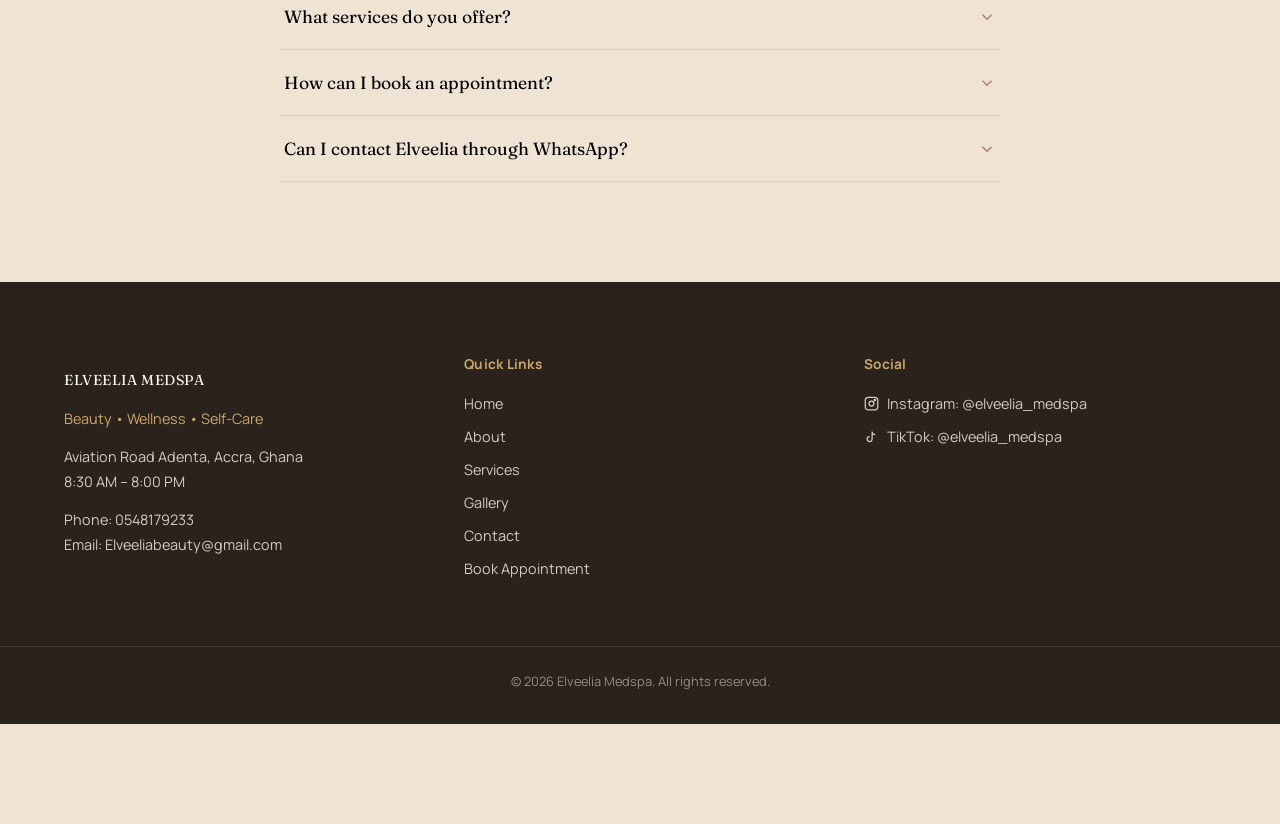
==== commit 363153a3: "Add price list page" ====
--- a/index.html
+++ b/index.html
@@ -274,14 +274,11 @@
     Your browser does not support the video element.
   </video>
 
-  <span class="gallery-caption">Spa Interior </span>
-</div>
-
-      </div>
-     
     </div>
     <p class="testimonial-note" style="margin-top:24px;"></p>
   </div>
+
+  
 </section>
 
 <div class="lightbox" id="lightbox">
@@ -378,6 +375,41 @@
   </div>
 </section>
 
+<section class="price-list-qr">
+
+    <p class="eyebrow">Our Price List</p>
+
+    <h2>View Our Prices</h2>
+
+    <p>
+        Scan the QR code with your phone to view our full treatment
+        and price list.
+    </p>
+
+    <div class="qr-card">
+
+        <img
+            src="assests/images/qr-code.png"
+            alt="QR code to view Elveelia Medspa price list"
+            class="qr-code"
+        >
+
+        <p class="qr-instruction">
+            Scan with your phone camera
+        </p>
+
+    </div>
+
+    <a href="pricelist.html" class="price-list-link">
+        Or view the price list here
+    </a>
+
+</section>
+
+<!-- ============================================================
+     CONTACT & LOCATION
+     ============================================================ -->
+<section id="contact" class="section-alt">
 <!--CONTACT & LOCATION -->
 <section id="contact" class="section-alt">
   <div class="container">
--- a/style.css
+++ b/style.css
@@ -866,6 +866,92 @@
   font-weight: 600;
   border-bottom: 1px solid rgba(42, 34, 29, 0.35);
 }
+/* =========================================
+   PRICE LIST QR CODE
+   ========================================= */
+
+.price-list-qr {
+    max-width: 700px;
+    margin: 0 auto;
+    padding: 80px 20px;
+    text-align: center;
+}
+
+.price-list-qr h2 {
+    margin: 10px 0 12px;
+    font-family: Georgia, "Times New Roman", serif;
+    font-size: clamp(2rem, 4vw, 3rem);
+    font-weight: 500;
+    color: #211a17;
+}
+
+.price-list-qr p {
+    margin: 0 auto 24px;
+    max-width: 520px;
+    color: #665b55;
+    font-size: 15px;
+    line-height: 1.7;
+}
+
+/* QR card */
+.qr-card {
+    display: inline-flex;
+    flex-direction: column;
+    align-items: center;
+    padding: 24px;
+    background: #ffffff;
+    border: 1px solid rgba(91, 63, 48, 0.12);
+    border-radius: 16px;
+    box-shadow: 0 10px 30px rgba(50, 35, 25, 0.08);
+}
+
+/* QR code */
+.qr-code {
+    width: 190px;
+    height: 190px;
+    display: block;
+}
+
+/* Small instruction */
+.qr-instruction {
+    margin-top: 14px !important;
+    margin-bottom: 0 !important;
+    font-size: 13px !important;
+    color: #806f65 !important;
+}
+
+/* Direct link */
+.price-list-link {
+    display: inline-block;
+    margin-top: 20px;
+    color: #5b3f30;
+    font-size: 14px;
+    font-weight: 600;
+    text-decoration: none;
+    border-bottom: 1px solid #5b3f30;
+    padding-bottom: 3px;
+    transition: opacity 0.2s ease;
+}
+
+.price-list-link:hover {
+    opacity: 0.65;
+}
+
+/* Mobile */
+@media (max-width: 600px) {
+    .price-list-qr {
+        padding: 60px 20px;
+    }
+
+    .qr-card {
+        padding: 18px;
+    }
+
+    .qr-code {
+        width: 160px;
+        height: 160px;
+    }
+}
 
 /* ==========================================================================
    CONTACT & LOCATION
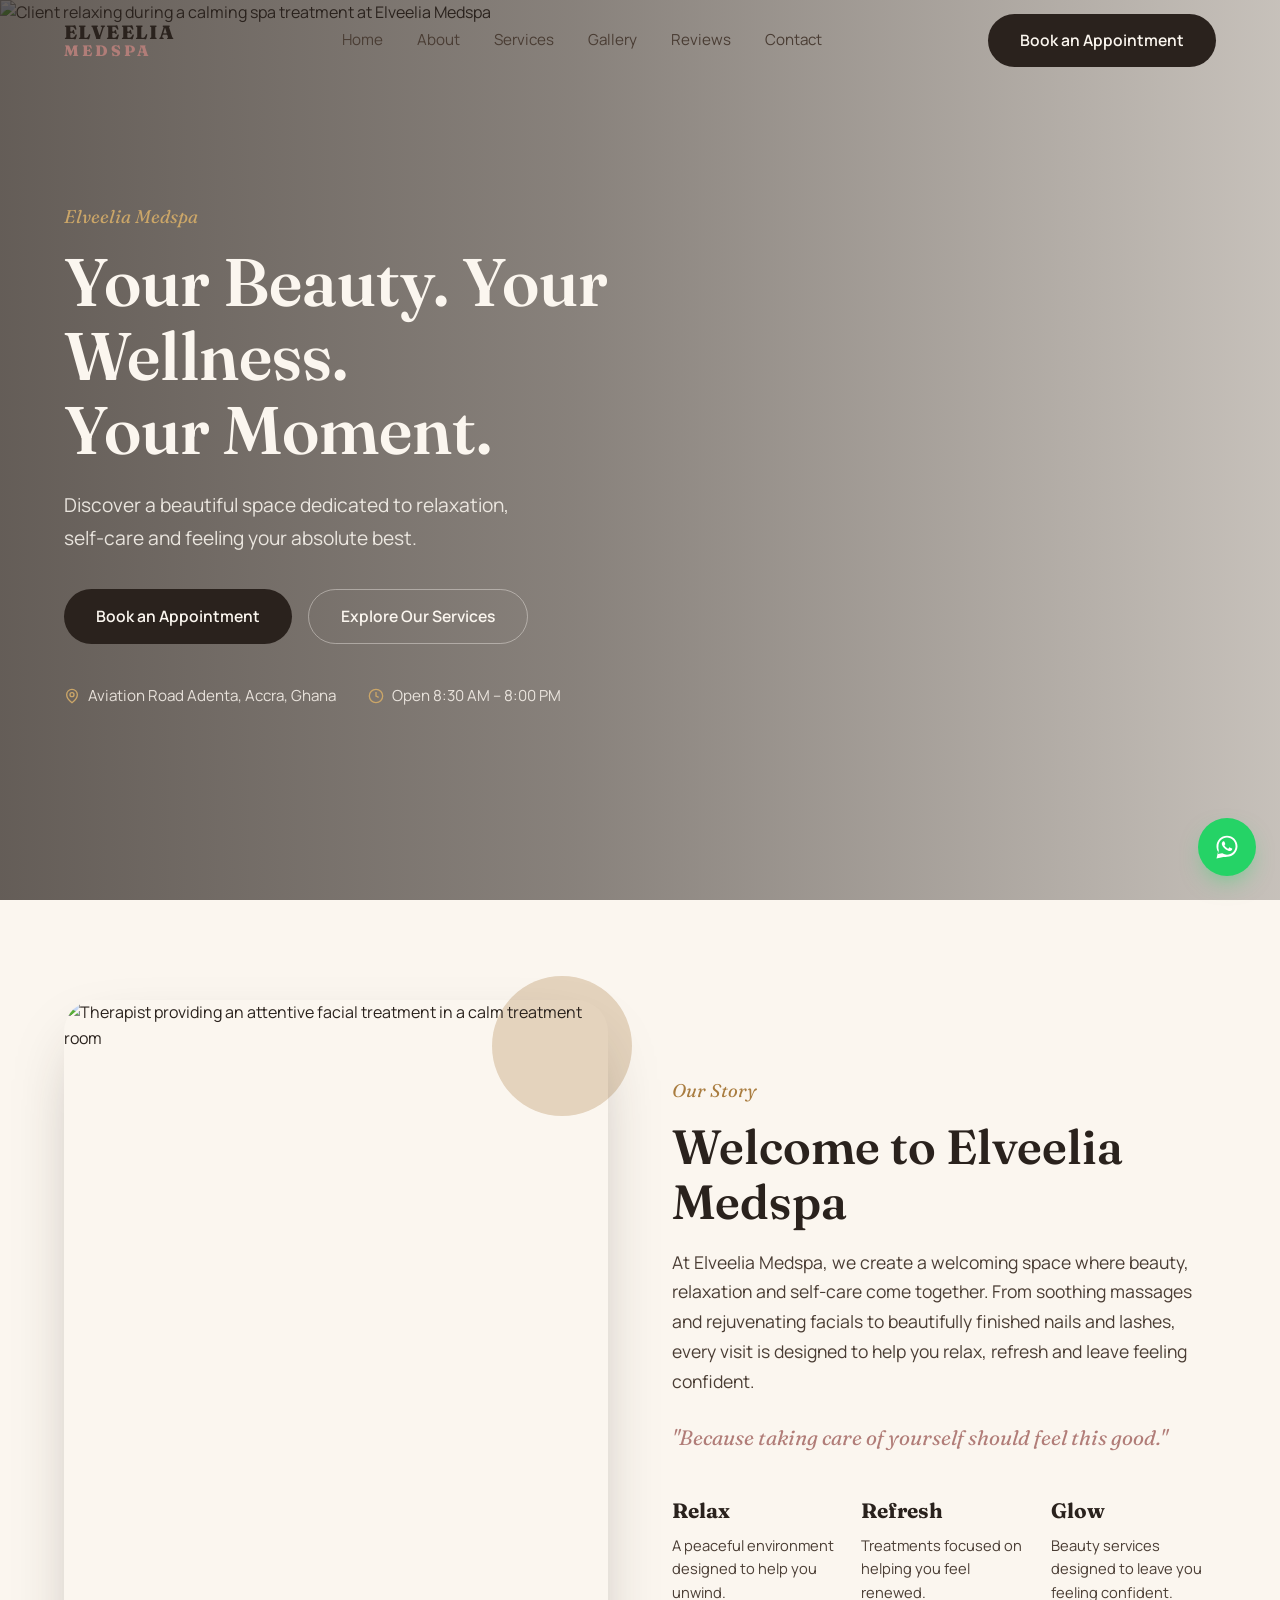
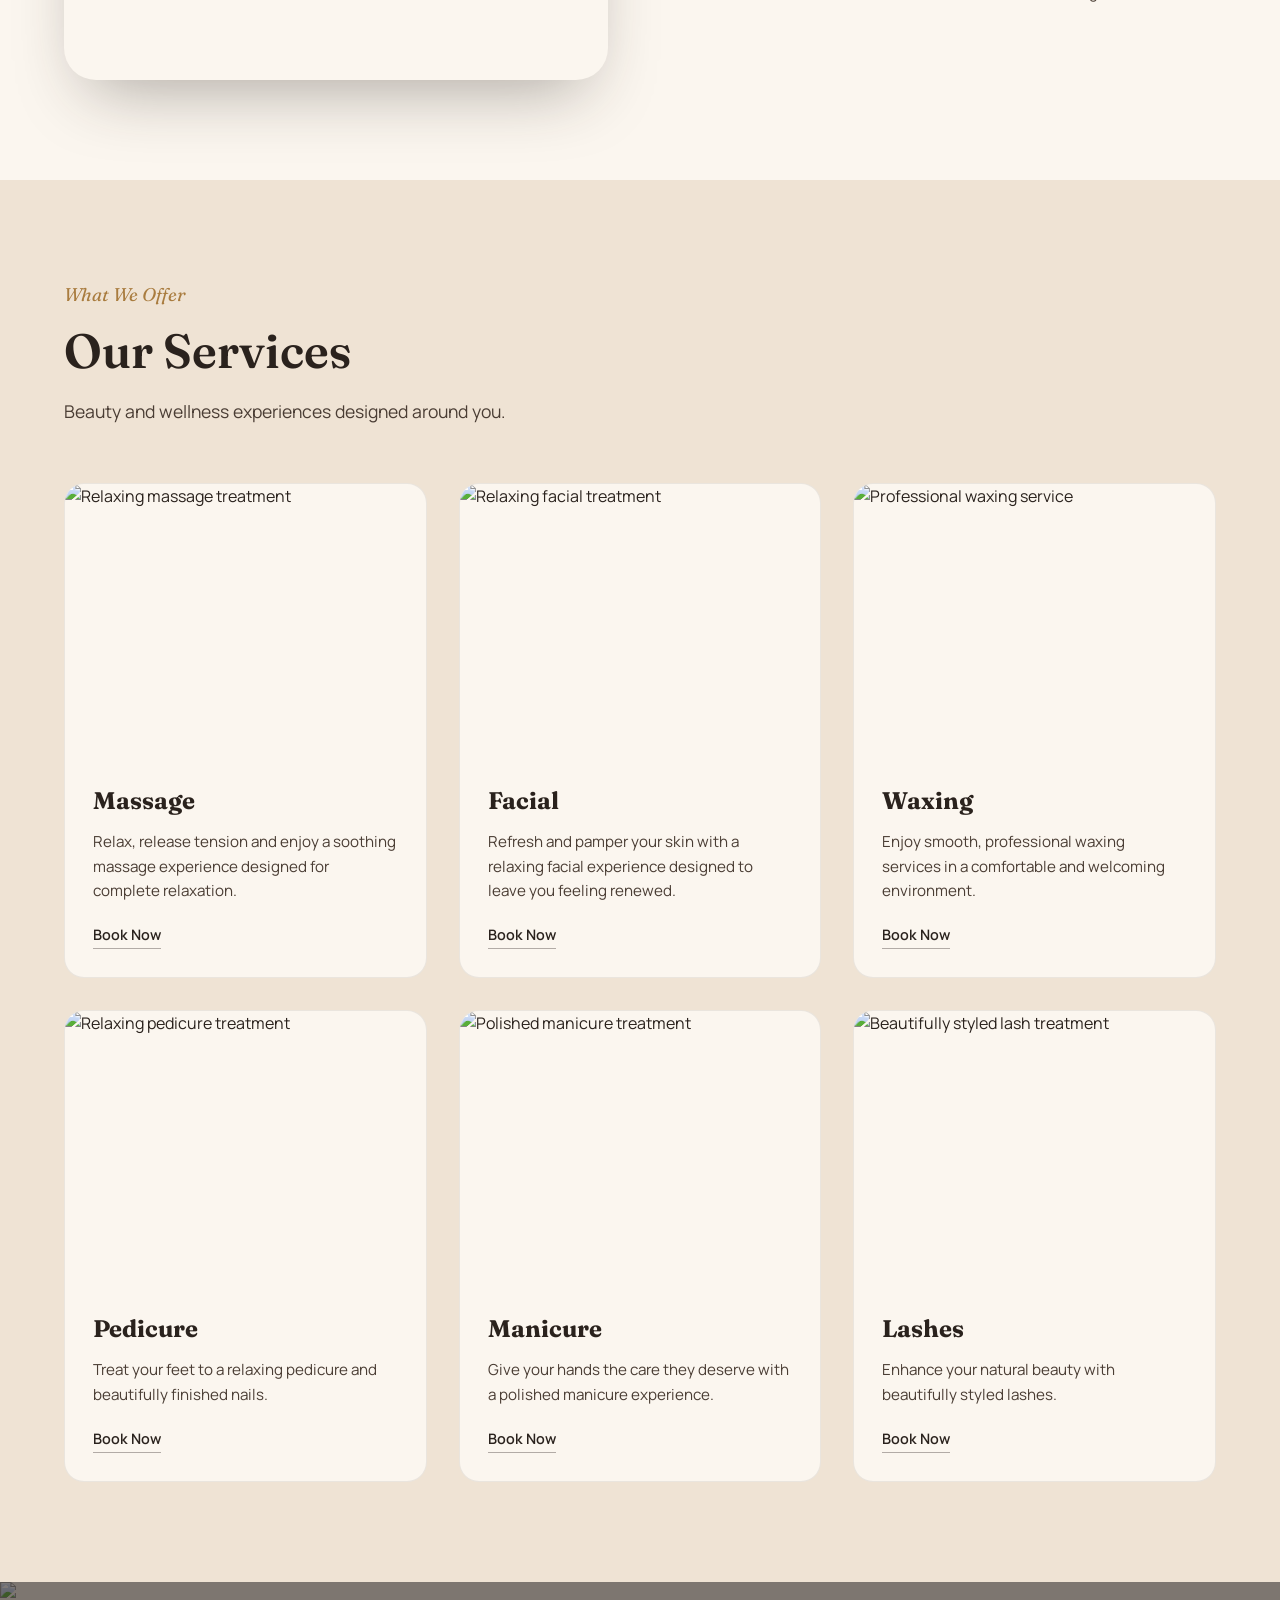
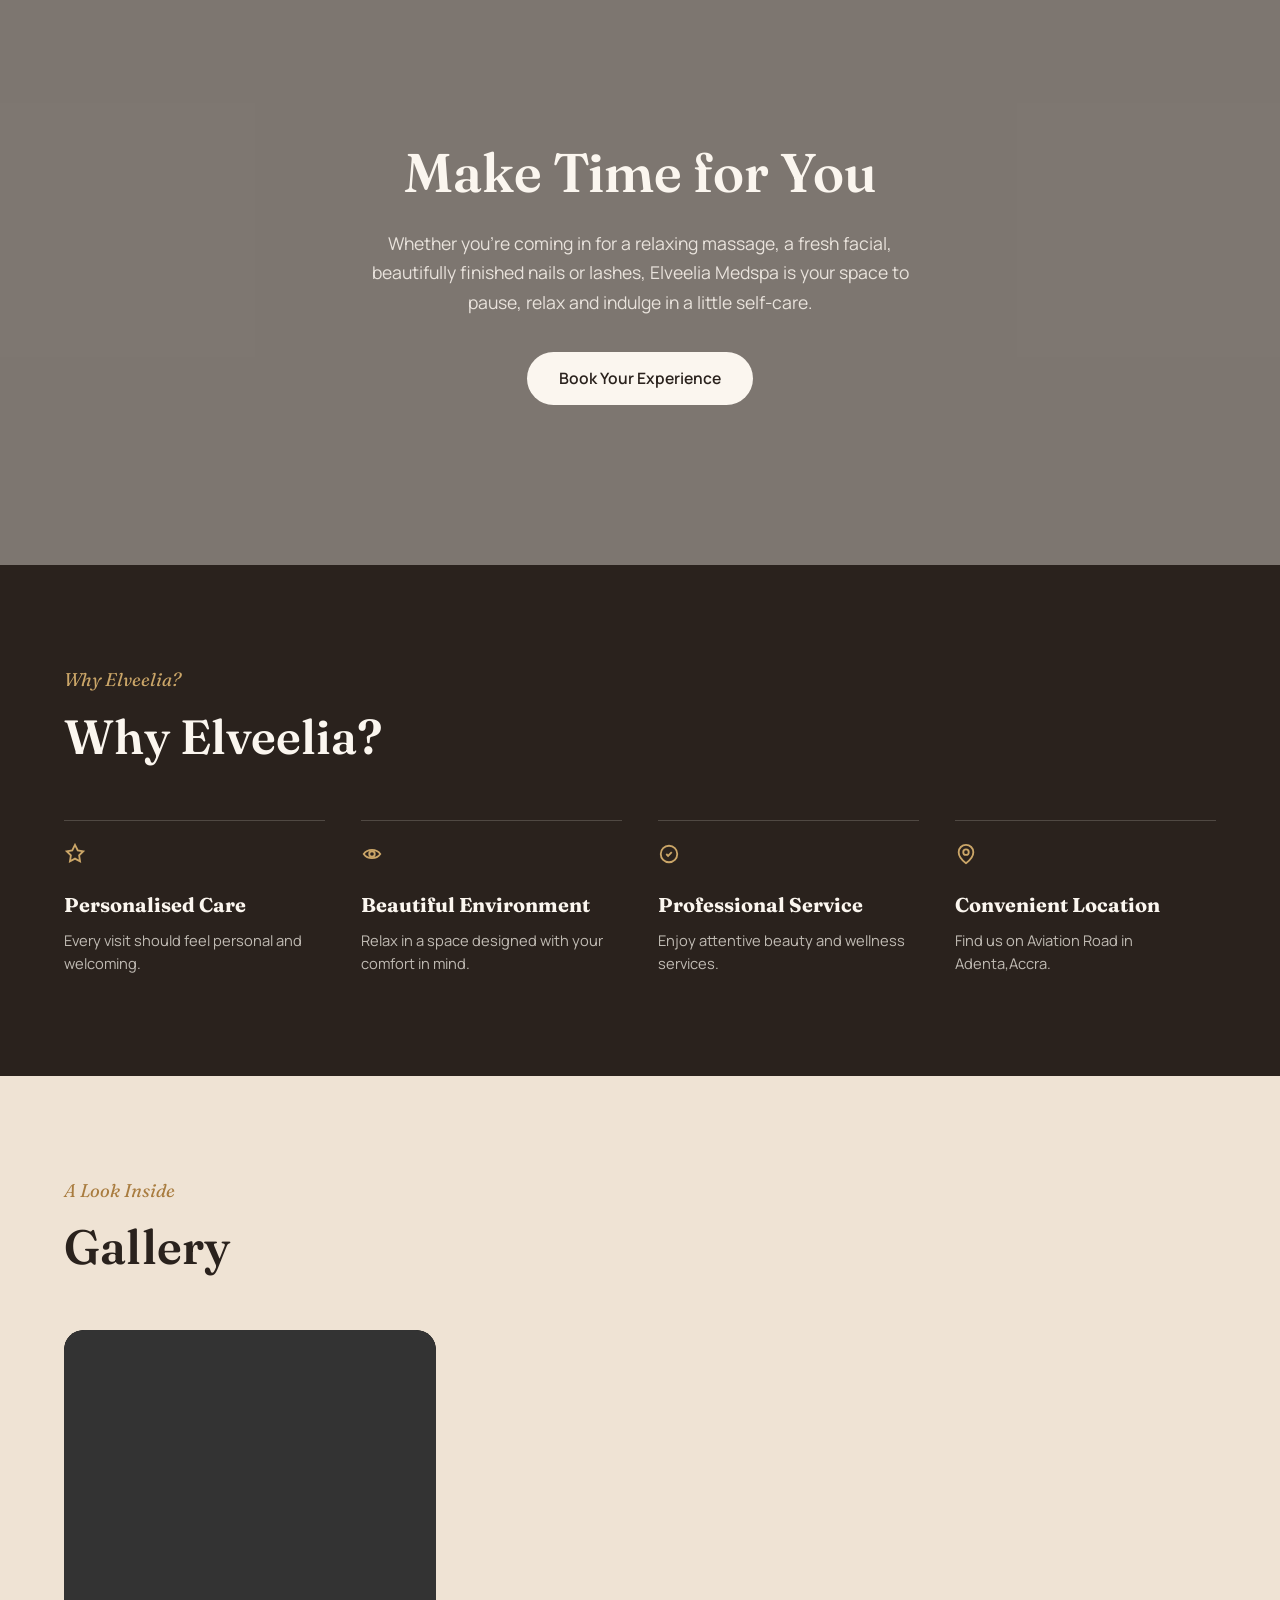
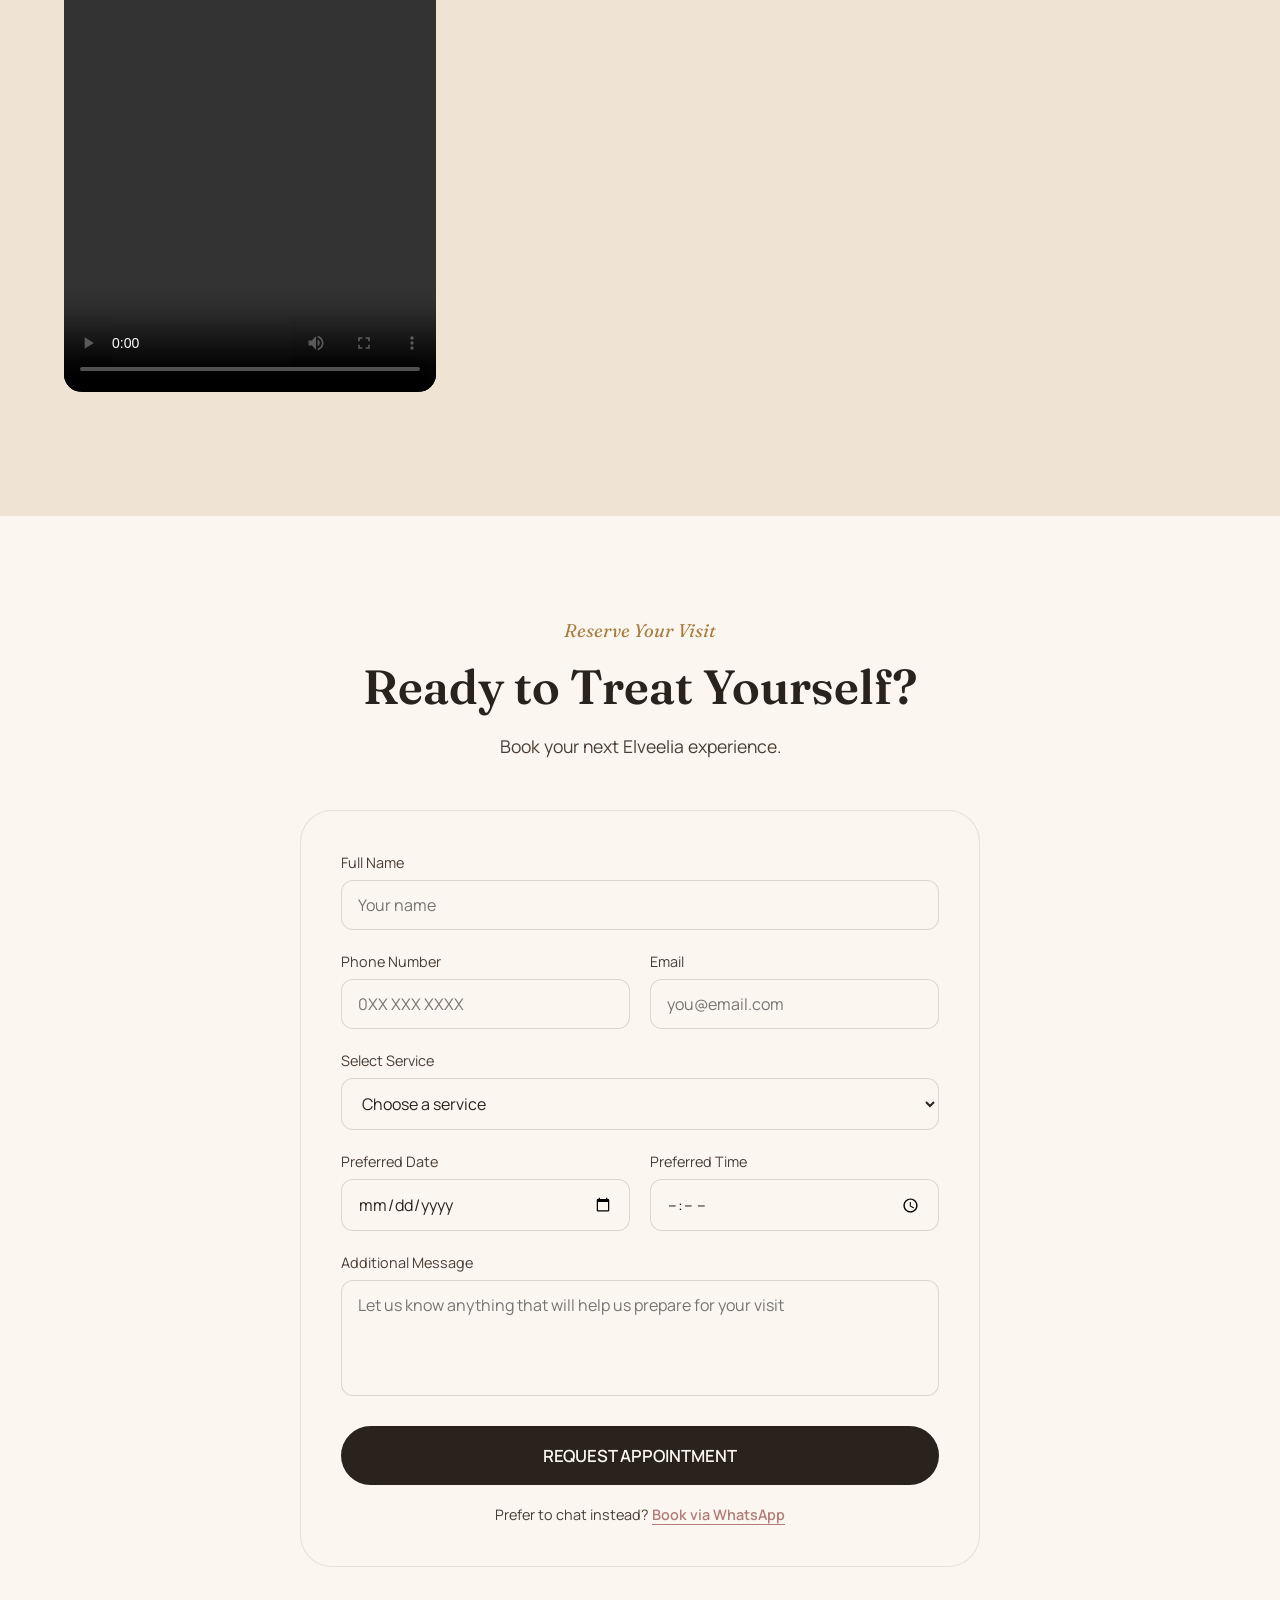
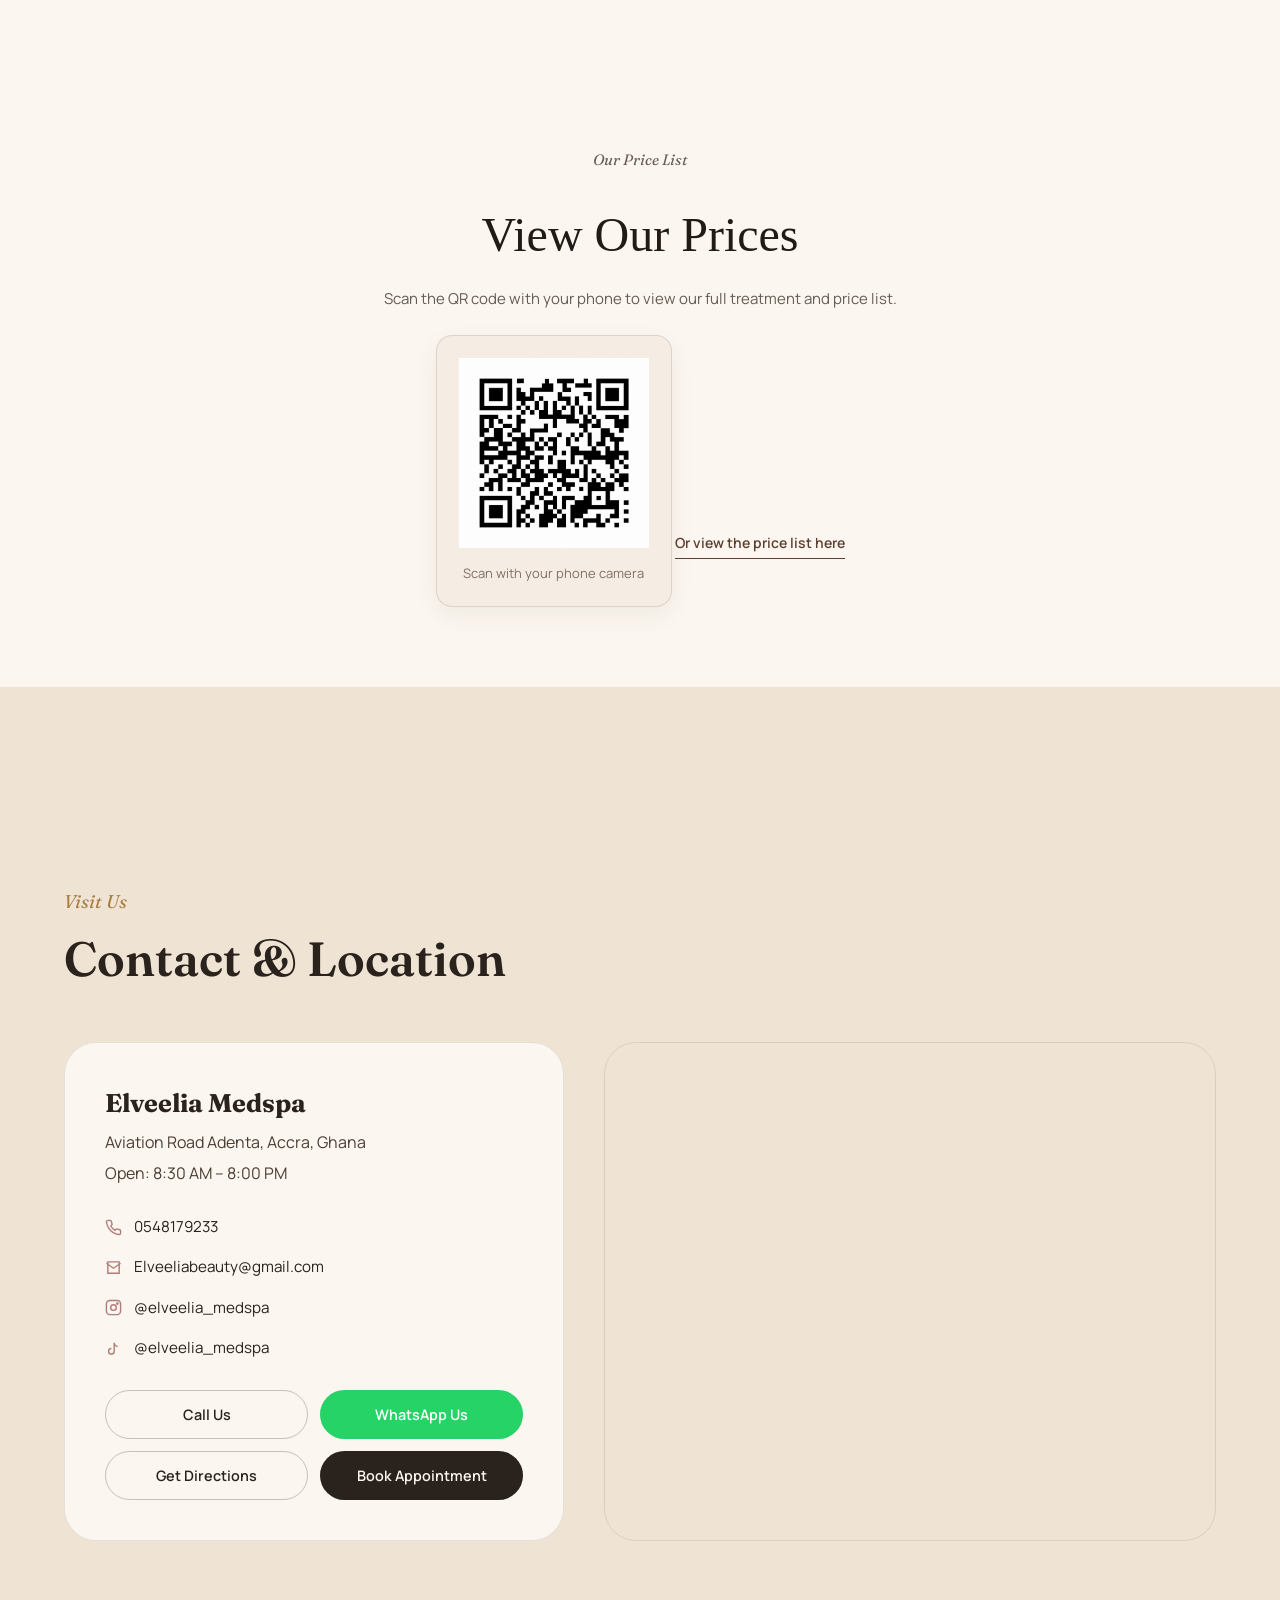
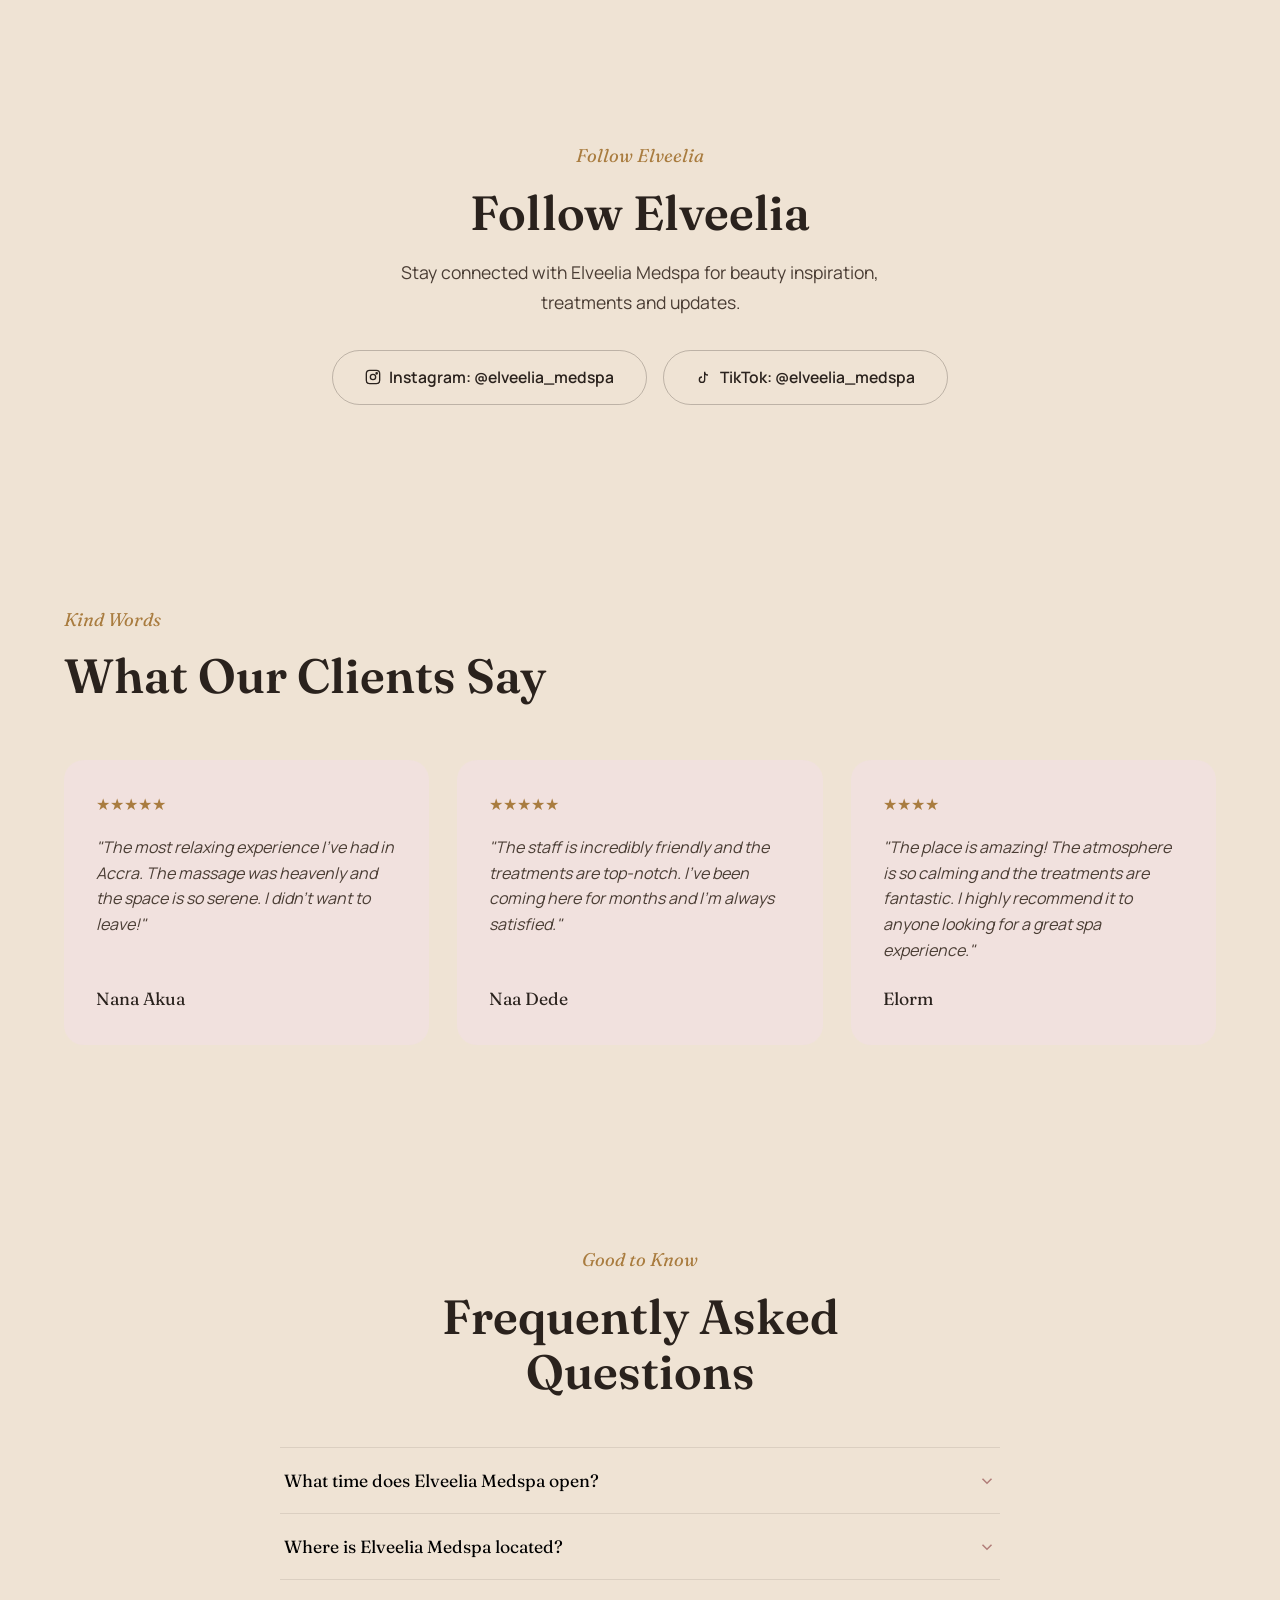
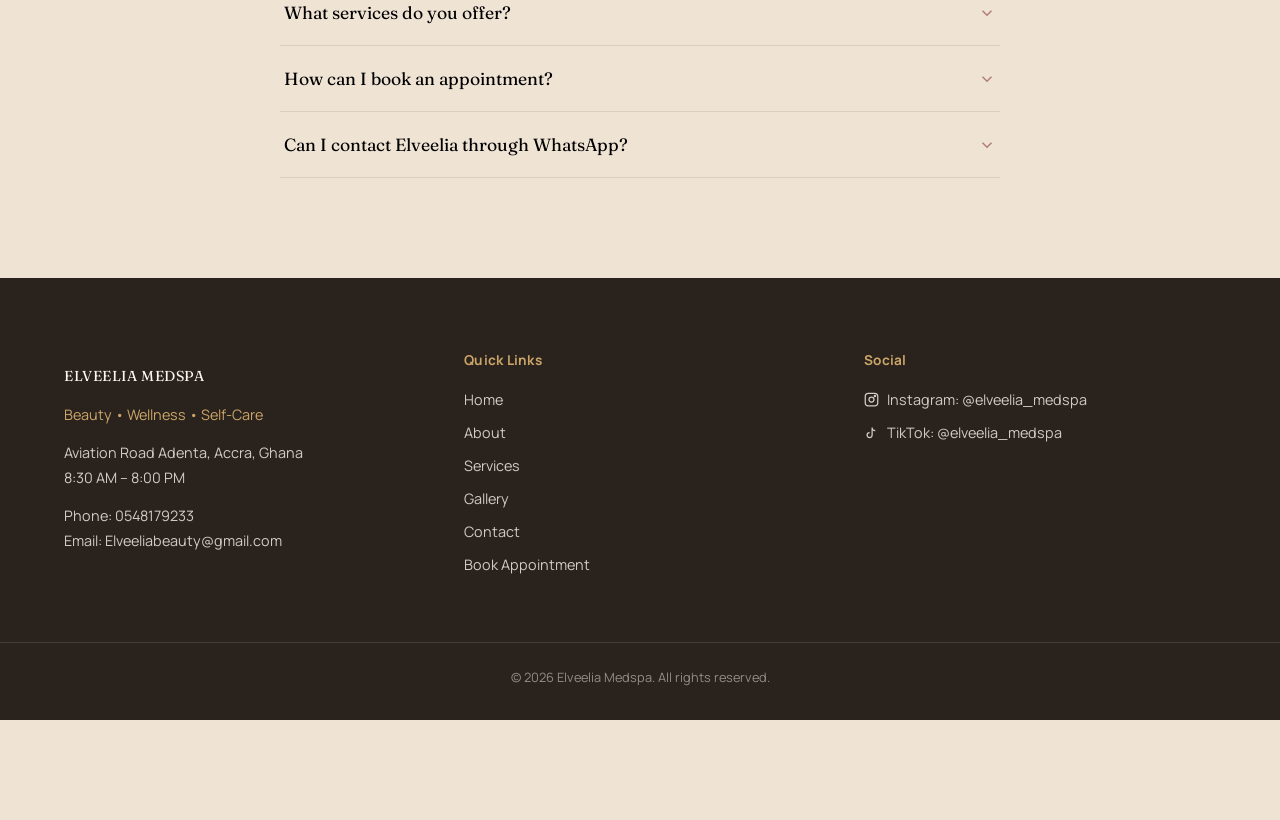
==== commit eb9cd94a: "Update price list QR code" ====
--- a/index.html
+++ b/index.html
@@ -389,7 +389,7 @@
     <div class="qr-card">
 
         <img
-            src="assests/images/qr-code.png"
+            src="assests/images/price-list-qr.png"
             alt="QR code to view Elveelia Medspa price list"
             class="qr-code"
         >
--- a/style.css
+++ b/style.css
@@ -898,12 +898,13 @@
     display: inline-flex;
     flex-direction: column;
     align-items: center;
-    padding: 24px;
-    background: #ffffff;
-    border: 1px solid rgba(91, 63, 48, 0.12);
+    padding: 22px;
+    background: #f5ede3;
+    border: 1px solid rgba(91, 63, 48, 0.15);
     border-radius: 16px;
-    box-shadow: 0 10px 30px rgba(50, 35, 25, 0.08);
-}
+    box-shadow: 0 8px 24px rgba(50, 35, 25, 0.06);
+}
+
 
 /* QR code */
 .qr-code {
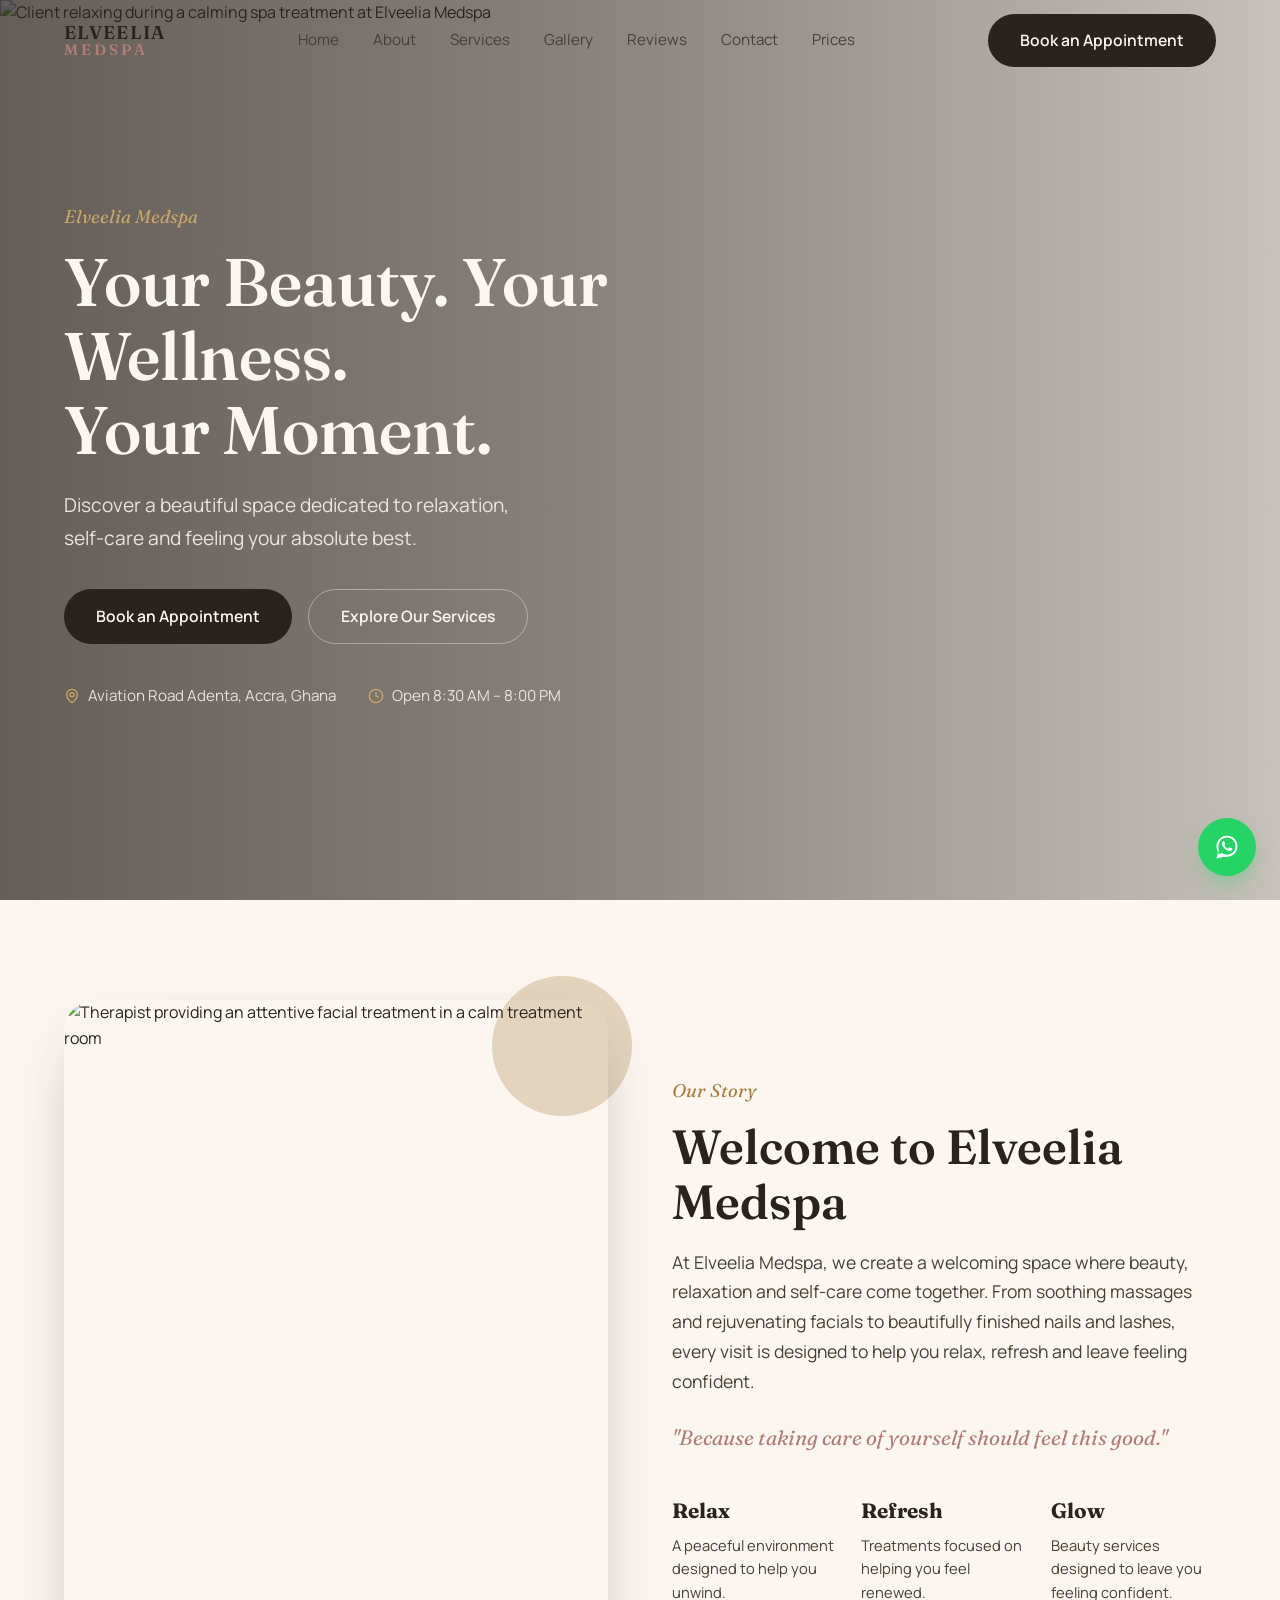
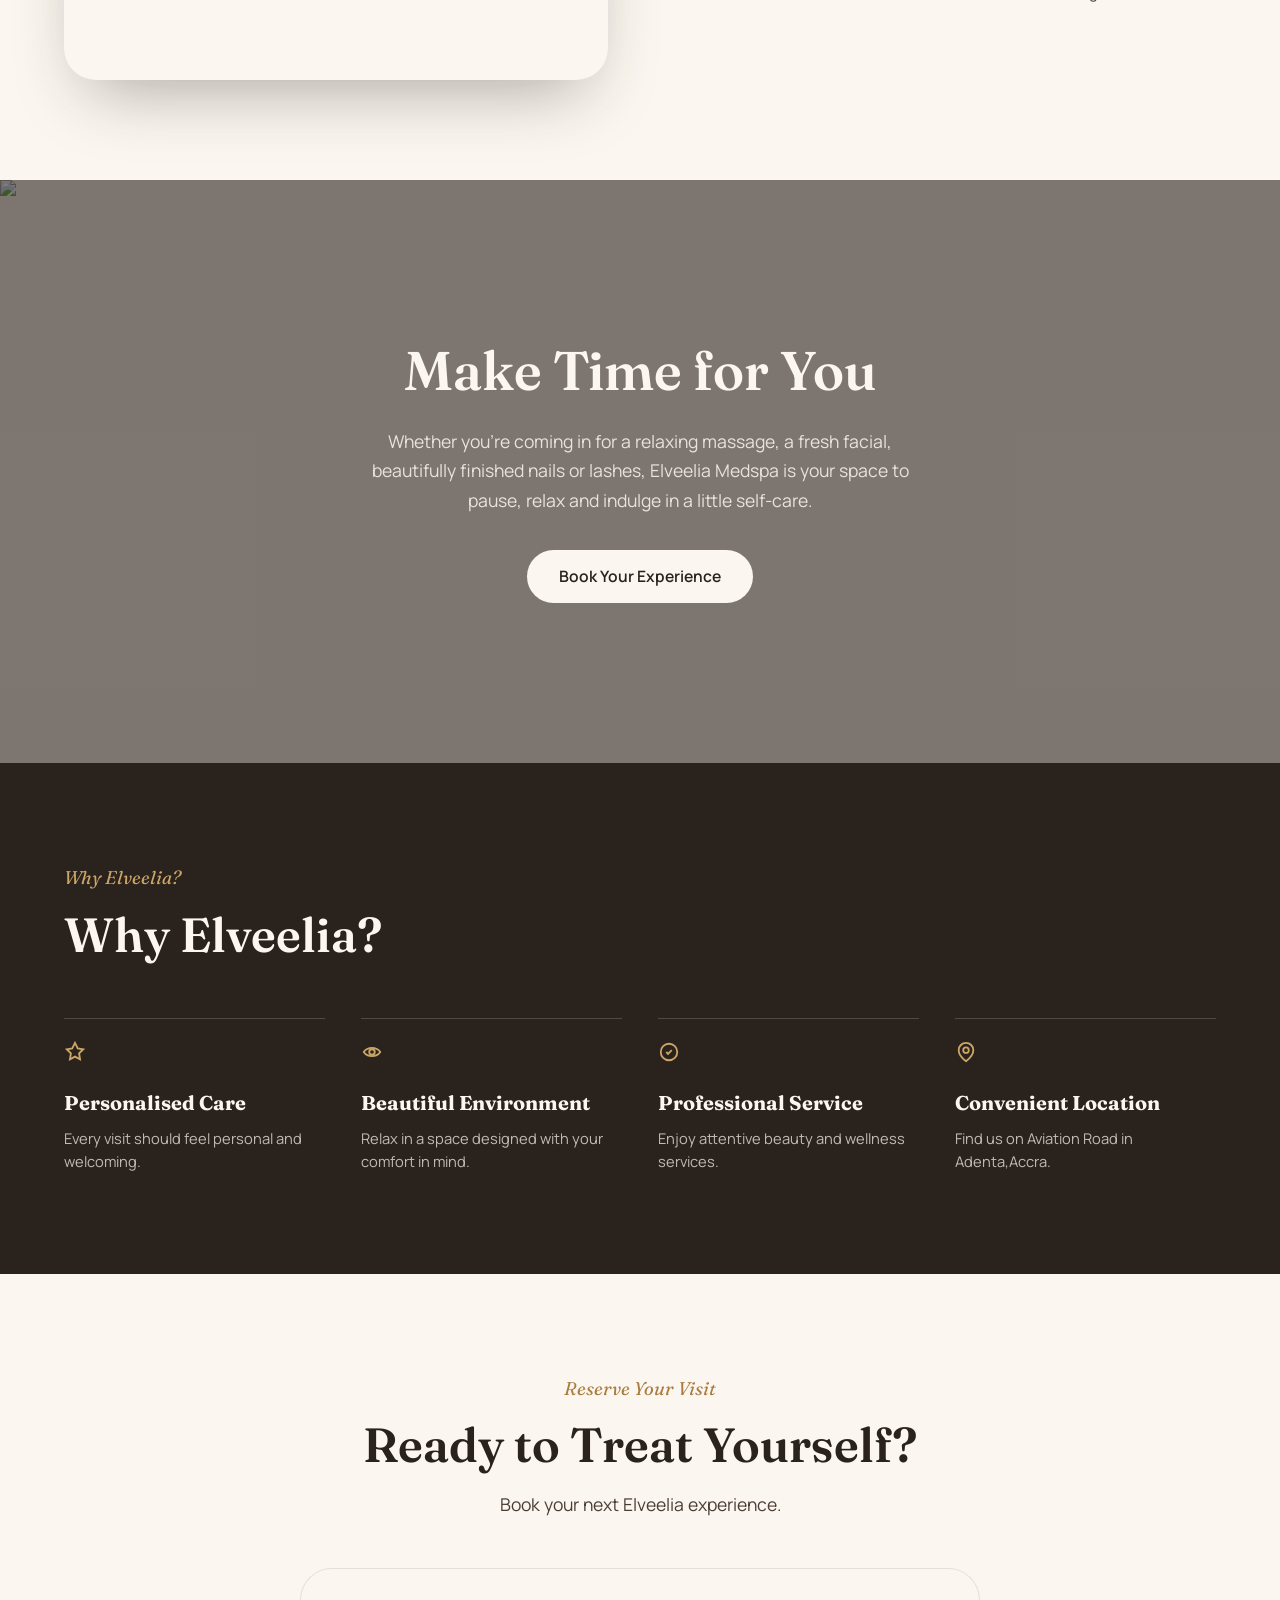
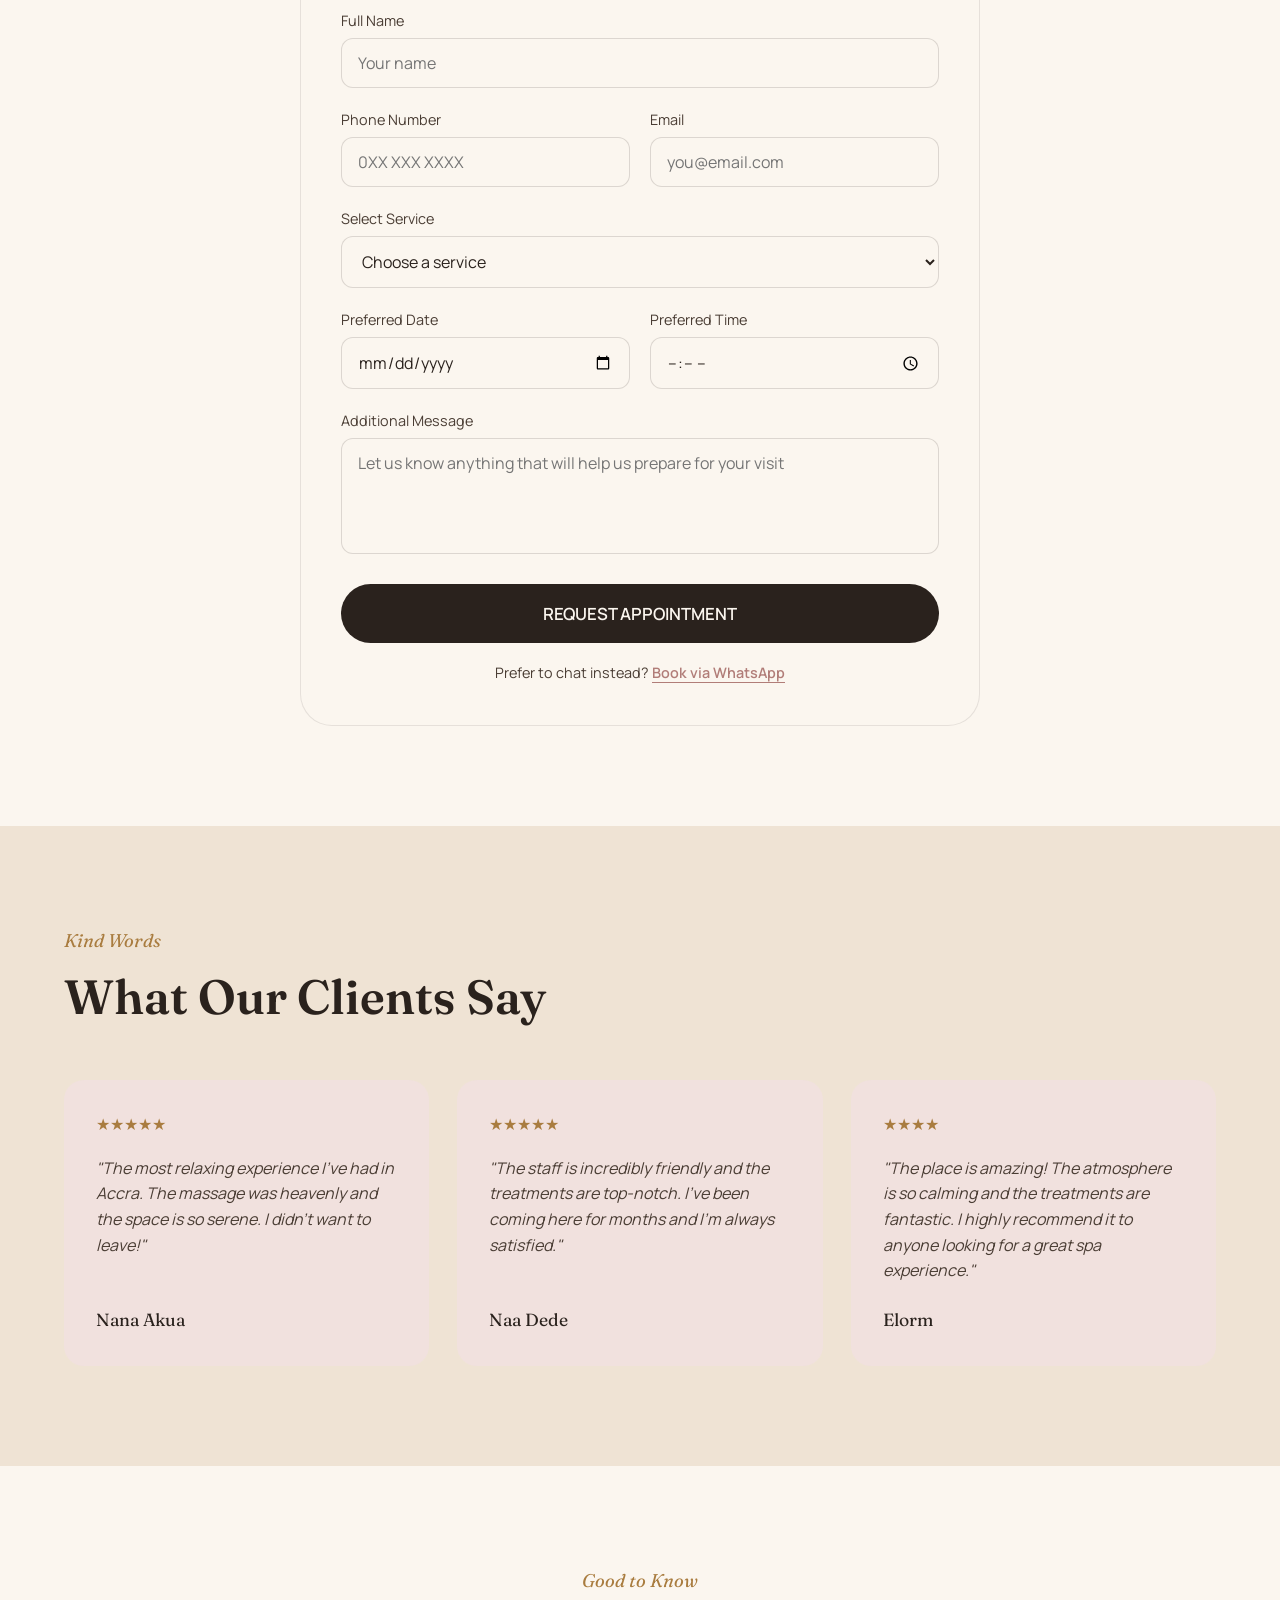
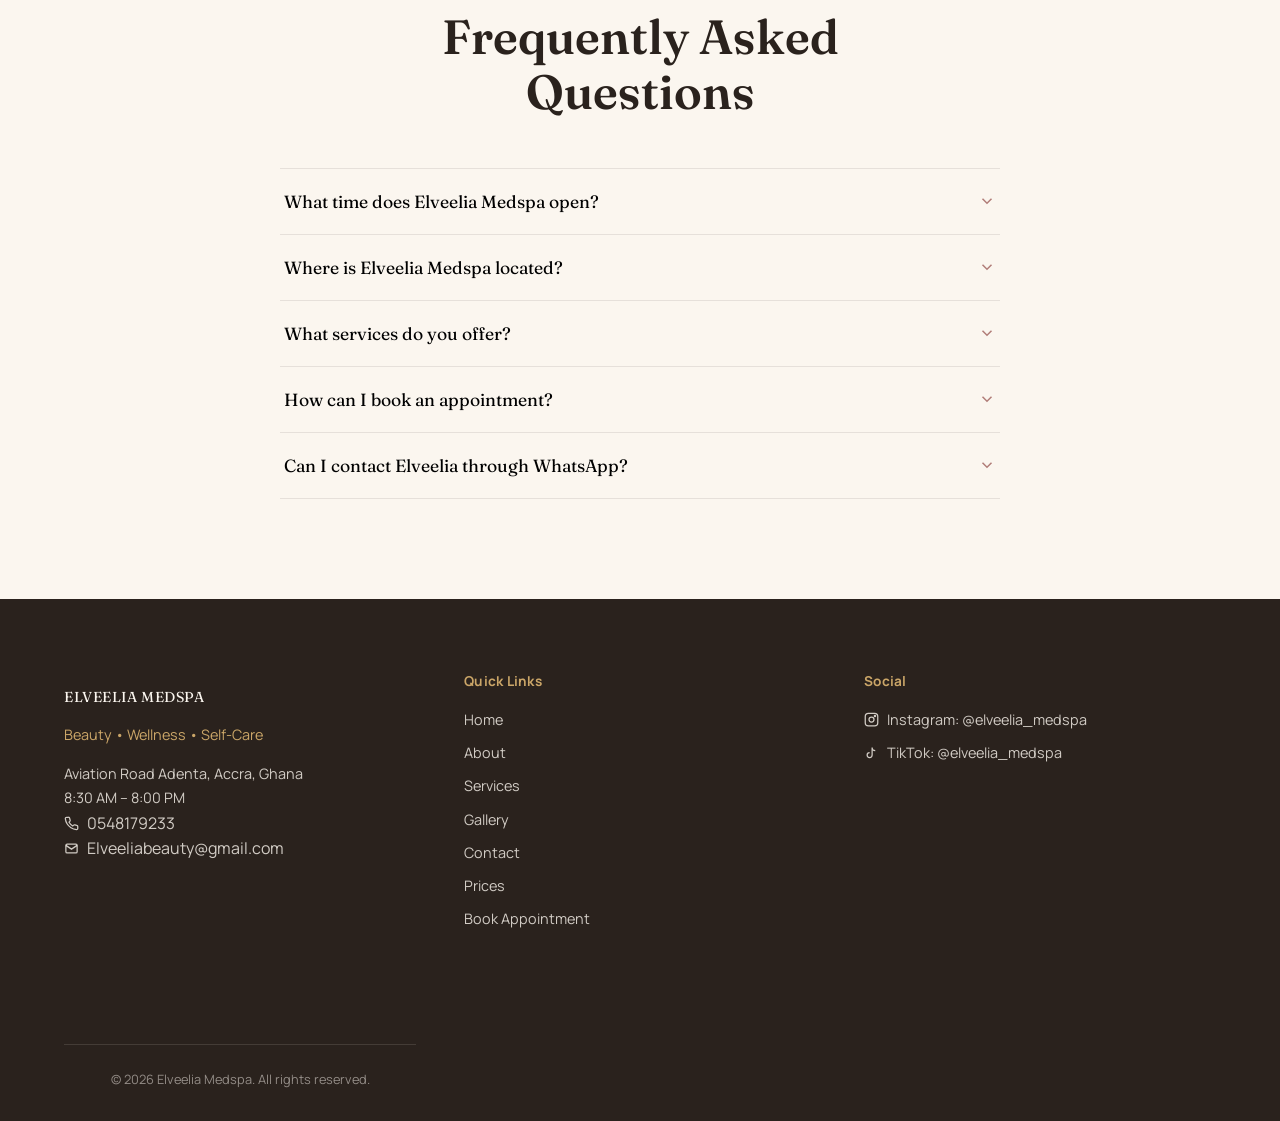
==== commit e3534af2: "changed the pages" ====
--- a/index.html
+++ b/index.html
@@ -33,10 +33,11 @@
       <ul class="nav-links">
         <li><a href="#home">Home</a></li>
         <li><a href="#about">About</a></li>
-        <li><a href="#services">Services</a></li>
-        <li><a href="#gallery">Gallery</a></li>
+        <li><a href="services.html">Services</a></li>
+        <li><a href="gallery.html">Gallery</a></li>
         <li><a href="#reviews">Reviews</a></li>
-        <li><a href="#contact">Contact</a></li>
+        <li><a href="contact.html">Contact</a></li>
+        <li><a href="pricelist.html">Prices</a></li>
       </ul>
     </nav>
 
@@ -55,10 +56,11 @@
   <ul>
     <li><a href="#home" class="mobile-link">Home</a></li>
     <li><a href="#about" class="mobile-link">About</a></li>
-    <li><a href="#services" class="mobile-link">Services</a></li>
-    <li><a href="#gallery" class="mobile-link">Gallery</a></li>
+    <li><a href="services.html" class="mobile-link">Services</a></li>
+    <li><a href="gallery.html" class="mobile-link">Gallery</a></li>
     <li><a href="#reviews" class="mobile-link">Reviews</a></li>
-    <li><a href="#contact" class="mobile-link">Contact</a></li>
+    <li><a href="contact.html" class="mobile-link">Contact</a></li>
+    <li><a href="pricelist.html" class="mobile-link">Prices</a></li>
   </ul>
   <a href="#appointment" class="btn btn-primary btn-block mobile-link">Book an Appointment</a>
   <p class="mobile-menu-address">Aviation Road Adenta, Accra, Ghana<br />Open 8:30 AM – 8:00 PM</p>
@@ -97,7 +99,7 @@
 </section>
 
 <!-- ABOUT -->
-<section id="about">
+<section id="about" class ="about-section">
   <div class="container about-grid">
     <div class="about-image fade-in">
       <img src="https://images.unsplash.com/photo-1512290923902-8a9f81dc236c?auto=format&fit=crop&w=1100&q=80" alt="Therapist providing an attentive facial treatment in a calm treatment room" />
@@ -130,83 +132,7 @@
   </div>
 </section>
 
-<!--SERVICES= -->
-<section id="services" class="section-alt">
-  <div class="container">
-    <div class="fade-in">
-      <p class="eyebrow">What We Offer</p>
-      <h2 class="section-heading">Our Services</h2>
-      <p class="section-sub">Beauty and wellness experiences designed around you.</p>
-    </div>
-
-    <div class="services-grid">
-      <article class="service-card fade-in">
-        <div class="service-image">
-          <img src="https://images.unsplash.com/photo-1600334129128-685c5582fd35?auto=format&fit=crop&w=900&q=80" alt="Relaxing massage treatment" />
-        </div>
-        <div class="service-body">
-          <h3>Massage</h3>
-          <p>Relax, release tension and enjoy a soothing massage experience designed for complete relaxation.</p>
-          <a href="#appointment" class="service-book">Book Now</a>
-        </div>
-      </article>
-      <article class="service-card fade-in">
-        <div class="service-image">
-          <img src="https://images.unsplash.com/photo-1616394584738-fc6e612e71b9?auto=format&fit=crop&w=900&q=80" alt="Relaxing facial treatment" />
-        </div>
-        <div class="service-body">
-          <h3>Facial</h3>
-          <p>Refresh and pamper your skin with a relaxing facial experience designed to leave you feeling renewed.</p>
-          <a href="#appointment" class="service-book">Book Now</a>
-        </div>
-      </article>
-
-      <article class="service-card fade-in">
-        <div class="service-image">
-          <img src="https://images.unsplash.com/photo-1696192410531-dc179772a0e8?auto=format&fit=crop&w=900&q=80" alt="Professional waxing service" />
-        </div>
-        <div class="service-body">
-          <h3>Waxing</h3>
-          <p>Enjoy smooth, professional waxing services in a comfortable and welcoming environment.</p>
-          <a href="#appointment" class="service-book">Book Now</a>
-        </div>
-      </article>
-
-      <article class="service-card fade-in">
-        <div class="service-image">
-          <img src="https://images.unsplash.com/photo-1519415510236-718bdfcd89c8?auto=format&fit=crop&w=900&q=80" alt="Relaxing pedicure treatment" />
-        </div>
-        <div class="service-body">
-          <h3>Pedicure</h3>
-          <p>Treat your feet to a relaxing pedicure and beautifully finished nails.</p>
-          <a href="#appointment" class="service-book">Book Now</a>
-        </div>
-      </article>
-
-      <article class="service-card fade-in">
-        <div class="service-image">
-          <img src="https://images.unsplash.com/photo-1632345031435-8727f6897d53?auto=format&fit=crop&w=900&q=80" alt="Polished manicure treatment" />
-        </div>
-        <div class="service-body">
-          <h3>Manicure</h3>
-          <p>Give your hands the care they deserve with a polished manicure experience.</p>
-          <a href="#appointment" class="service-book">Book Now</a>
-        </div>
-      </article>
-
-      <article class="service-card fade-in">
-        <div class="service-image">
-          <img src="https://images.unsplash.com/photo-1589710751893-f9a6770ad71b?auto=format&fit=crop&w=900&q=80" alt="Beautifully styled lash treatment" />
-        </div>
-        <div class="service-body">
-          <h3>Lashes</h3>
-          <p>Enhance your natural beauty with beautifully styled lashes.</p>
-          <a href="#appointment" class="service-book">Book Now</a>
-        </div>
-      </article>
-    </div>
-  </div>
-</section>
+
 
 <!--FEATURED EXPERIENCE -->
 <section class="featured-experience">
@@ -253,46 +179,6 @@
   </div>
 </section>
 
-<!-- ============================================================
-     GALLERY
-     ============================================================ -->
-<section id="gallery" class="section-alt">
-  <div class="container">
-    <div class="fade-in">
-      <p class="eyebrow">A Look Inside</p>
-      <h2 class="section-heading">Gallery</h2>
-    </div>
-
-    <div class="gallery-grid" id="galleryGrid">
-      <div class="gallery-item fade-in" data-full="https://images.unsplash.com/photo-1720118509152-2df877673bee?auto=format&fit=crop&w=1200&q=80">
-        
-        <div class="gallery-video fade-in">
-  <video
-    controls
-    playsinlinepreload="metadata" >
-    <source src="assests/videos/elveelia.mp4" type="video/mp4">
-    Your browser does not support the video element.
-  </video>
-
-    </div>
-    <p class="testimonial-note" style="margin-top:24px;"></p>
-  </div>
-
-  
-</section>
-
-<div class="lightbox" id="lightbox">
-  <button class="lightbox-close" id="lightboxClose" aria-label="Close image">
-    <svg width="28" height="28" viewBox="0 0 24 24" fill="none" stroke="currentColor" stroke-width="2"><path d="M18 6 6 18M6 6l12 12"/></svg>
-  </button>
-  <button class="lightbox-prev" id="lightboxPrev" aria-label="Previous image">
-    <svg width="30" height="30" viewBox="0 0 24 24" fill="none" stroke="currentColor" stroke-width="2"><path d="m15 18-6-6 6-6"/></svg>
-  </button>
-  <img id="lightboxImage" src="" alt="" />
-  <button class="lightbox-next" id="lightboxNext" aria-label="Next image">
-    <svg width="30" height="30" viewBox="0 0 24 24" fill="none" stroke="currentColor" stroke-width="2"><path d="m9 18 6-6-6-6"/></svg>
-  </button>
-</div>
 
 <!--APPOINTMENT SECTION-->
 <section id="appointment">
@@ -375,112 +261,7 @@
   </div>
 </section>
 
-<section class="price-list-qr">
-
-    <p class="eyebrow">Our Price List</p>
-
-    <h2>View Our Prices</h2>
-
-    <p>
-        Scan the QR code with your phone to view our full treatment
-        and price list.
-    </p>
-
-    <div class="qr-card">
-
-        <img
-            src="assests/images/price-list-qr.png"
-            alt="QR code to view Elveelia Medspa price list"
-            class="qr-code"
-        >
-
-        <p class="qr-instruction">
-            Scan with your phone camera
-        </p>
-
-    </div>
-
-    <a href="pricelist.html" class="price-list-link">
-        Or view the price list here
-    </a>
-
-</section>
-
-<!-- ============================================================
-     CONTACT & LOCATION
-     ============================================================ -->
-<section id="contact" class="section-alt">
-<!--CONTACT & LOCATION -->
-<section id="contact" class="section-alt">
-  <div class="container">
-    <div class="fade-in">
-      <p class="eyebrow">Visit Us</p>
-      <h2 class="section-heading">Contact &amp; Location</h2>
-    </div>
-
-    <div class="contact-grid">
-      <div class="contact-card fade-in">
-        <h3>Elveelia Medspa</h3>
-        <p>Aviation Road Adenta, Accra, Ghana</p>
-        <p>Open: 8:30 AM – 8:00 PM</p>
-
-        <ul class="contact-list">
-          <li>
-            <svg width="17" height="17" viewBox="0 0 24 24" fill="none" stroke="currentColor" stroke-width="2"><path d="M22 16.92v3a2 2 0 0 1-2.18 2 19.79 19.79 0 0 1-8.63-3.07 19.5 19.5 0 0 1-6-6 19.79 19.79 0 0 1-3.07-8.67A2 2 0 0 1 4.11 2h3a2 2 0 0 1 2 1.72c.127.96.361 1.903.7 2.81a2 2 0 0 1-.45 2.11L8.09 9.91a16 16 0 0 0 6 6l1.27-1.27a2 2 0 0 1 2.11-.45c.907.339 1.85.573 2.81.7A2 2 0 0 1 22 16.92Z"/></svg>
-            <span id="contactPhoneText">0548179233</span>
-          </li>
-          <li>
-            <svg width="17" height="17" viewBox="0 0 24 24" fill="none" stroke="currentColor" stroke-width="2"><path d="M4 4h16v16H4z"/><path d="m22 6-10 7L2 6"/></svg>
-            <span id="contactEmailText">Elveeliabeauty@gmail.com</span>
-          </li>
-          <li>
-            <svg width="17" height="17" viewBox="0 0 24 24" fill="none" stroke="currentColor" stroke-width="2"><rect x="2" y="2" width="20" height="20" rx="5"/><circle cx="12" cy="12" r="4"/><circle cx="17.5" cy="6.5" r="1"/></svg>
-            <span id="contactInstagramText">@elveelia_medspa</span>
-          </li>
-          <li>
-            <svg width="17" height="17" viewBox="0 0 24 24" fill="none" stroke="currentColor" stroke-width="2"><path d="M9 12a4 4 0 1 0 4 4V4a5 5 0 0 0 5 5"/></svg>
-            <span id="contactTiktokText">@elveelia_medspa</span>
-          </li>
-        </ul>
-
-        <div class="contact-actions">
-          <a href="#" id="callUsBtn" class="btn btn-outline">Call Us</a>
-          <a href="#" id="whatsappUsBtn" class="btn btn-whatsapp" target="_blank" rel="noopener">WhatsApp Us</a>
-         <a
-  href="https://www.google.com/maps/dir/?api=1&destination=Elveelia+Medspa%2C+Adenta%2C+Accra%2C+Ghana"
-  target="_blank"
-  rel="noopener"
-  class="btn btn-outline">Get Directions</a>
-          <a href="#appointment" class="btn btn-primary">Book Appointment</a>
-        </div>
-      </div>
-
-      <div class="map-frame fade-in">
-        <iframe src="https://www.google.com/maps/embed?pb=!1m18!1m12!1m3!1d3970.130381321775!2d-0.14999432644545846!3d5.694294794287461!2m3!1f0!2f0!3f0!3m2!1i1024!2i768!4f13.1!3m3!1m2!1s0xfdf83a3d099d9c1%3A0xd6a8c91a22e0a25c!2sElveelia%20Medspa!5e0!3m2!1sen!2sgh!4v1788785371222!5m2!1sen!2sgh" width="600" height="450" style="border:0;" allowfullscreen="" loading="lazy" referrerpolicy="strict-origin-when-cross-origin"></iframe>
-      </div>
-    </div>
-  </div>
-</section>
-
-<!--SOCIAL MEDIA for ELVEELIA-->
-<section class="social-section">
-  <div class="container fade-in">
-    <p class="eyebrow">Follow Elveelia</p>
-    <h2 class="section-heading">Follow Elveelia</h2>
-    <p class="section-sub">Stay connected with Elveelia Medspa for beauty inspiration, treatments and updates.</p>
-
-    <div class="social-buttons">
-      <a href="#" id="instagramBtn" class="btn btn-outline" target="_blank" rel="noopener">
-        <svg width="16" height="16" viewBox="0 0 24 24" fill="none" stroke="currentColor" stroke-width="2"><rect x="2" y="2" width="20" height="20" rx="5"/><circle cx="12" cy="12" r="4"/><circle cx="17.5" cy="6.5" r="1"/></svg>
-        Instagram: @elveelia_medspa
-      </a>
-      <a href="#" id="tiktokBtn" class="btn btn-outline" target="_blank" rel="noopener">
-        <svg width="16" height="16" viewBox="0 0 24 24" fill="none" stroke="currentColor" stroke-width="2"><path d="M9 12a4 4 0 1 0 4 4V4a5 5 0 0 0 5 5"/></svg>
-        TikTok: @elveelia_medspa
-      </a>
-    </div>
-  </div>
-</section>
+
 
 
 <!--TESTIMONIALS -->
@@ -570,35 +351,86 @@
       <p class="footer-brand">ELVEELIA MEDSPA</p>
       <p class="footer-tagline">Beauty • Wellness • Self-Care</p>
       <p>Aviation Road Adenta, Accra, Ghana<br />8:30 AM – 8:00 PM</p>
-      <p>Phone: <span id="footerPhone">0548179233</span><br />Email: <span id="footerEmail">Elveeliabeauty@gmail.com</span></p>
+   <li class="footer-social-item">
+  <!-- Phone icon -->
+  <svg width="15" height="15" viewBox="0 0 24 24" fill="none"
+       stroke="currentColor" stroke-width="2">
+    <path d="M22 16.92v3a2 2 0 0 1-2.18 2
+             19.79 19.79 0 0 1-8.63-3.07
+             19.5 19.5 0 0 1-6-6
+             19.79 19.79 0 0 1-3.07-8.67
+             A2 2 0 0 1 4.11 2h3
+             a2 2 0 0 1 2 1.72
+             12.84 12.84 0 0 0 .7 2.81
+             2 2 0 0 1-.45 2.11L8.09 9.91
+             a16 16 0 0 0 6 6l1.27-1.27
+             a2 2 0 0 1 2.11-.45
+             12.84 12.84 0 0 0 2.81.7
+             A2 2 0 0 1 22 16.92z"/>
+  </svg>
+
+  <a href="tel:0548179233">0548179233</a>
+</li>
+
+<li class="footer-social-item">
+  <!-- Mail icon -->
+  <svg width="15" height="15" viewBox="0 0 24 24" fill="none"
+       stroke="currentColor" stroke-width="2">
+    <rect x="3" y="5" width="18" height="14" rx="2"/>
+    <path d="m3 7 9 6 9-6"/>
+  </svg>
+
+  <a href="mailto:Elveeliabeauty@gmail.com">
+    Elveeliabeauty@gmail.com
+  </a>
+</li>
     </div>
 
     <div class="footer-col">
       <h4>Quick Links</h4>
       <ul>
-        <li><a href="#home">Home</a></li>
-        <li><a href="#about">About</a></li>
-        <li><a href="#services">Services</a></li>
-        <li><a href="#gallery">Gallery</a></li>
-        <li><a href="#contact">Contact</a></li>
-        <li><a href="#appointment">Book Appointment</a></li>
+        <li><a href="index.html#home">Home</a></li>
+        <li><a href="index.html#about">About</a></li>
+        <li><a href="services.html">Services</a></li>
+        <li><a href="gallery.html">Gallery</a></li>
+        <li><a href="contact.html">Contact</a></li>
+        <li><a href="pricelist.html">Prices</a></li>
+        <li><a href="index.html#appointment">Book Appointment</a></li>
       </ul>
     </div>
 
-    <div class="footer-col">
-      <h4>Social</h4>
-      <ul>
-        <li class="footer-social-item">
-          <svg width="15" height="15" viewBox="0 0 24 24" fill="none" stroke="currentColor" stroke-width="2"><rect x="2" y="2" width="20" height="20" rx="5"/><circle cx="12" cy="12" r="4"/><circle cx="17.5" cy="6.5" r="1"/></svg>
-          Instagram: @elveelia_medspa
-        </li>
-        <li class="footer-social-item">
-          <svg width="15" height="15" viewBox="0 0 24 24" fill="none" stroke="currentColor" stroke-width="2"><path d="M9 12a4 4 0 1 0 4 4V4a5 5 0 0 0 5 5"/></svg>
-          TikTok: @elveelia_medspa
-        </li>
-      </ul>
-    </div>
-  </div>
+<div class="footer-col">
+  <h4>Social</h4>
+  <ul>
+    <li class="footer-social-item">
+      <svg width="15" height="15" viewBox="0 0 24 24" fill="none"
+           stroke="currentColor" stroke-width="2">
+        <rect x="2" y="2" width="20" height="20" rx="5"/>
+        <circle cx="12" cy="12" r="4"/>
+        <circle cx="17.5" cy="6.5" r="1"/>
+      </svg>
+
+      <a href="https://www.instagram.com/elveelia_medspa/"
+         target="_blank"
+         rel="noopener noreferrer">
+        Instagram: @elveelia_medspa
+      </a>
+    </li>
+
+    <li class="footer-social-item">
+      <svg width="15" height="15" viewBox="0 0 24 24" fill="none"
+           stroke="currentColor" stroke-width="2">
+        <path d="M9 12a4 4 0 1 0 4 4V4a5 5 0 0 0 5 5"/>
+      </svg>
+
+      <a href="https://www.tiktok.com/@elveelia_medspa"
+         target="_blank"
+         rel="noopener noreferrer">
+        TikTok: @elveelia_medspa
+      </a>
+    </li>
+  </ul>
+</div>
 
   <div class="footer-bottom">&copy; 2026 Elveelia Medspa. All rights reserved.</div>
 </footer>
--- a/style.css
+++ b/style.css
@@ -1,8 +1,3 @@
-/* ==========================================================================
-   ELVEELIA MEDSPA — STYLESHEET
-   Palette: warm ivory, blush rose, muted gold, deep espresso
-   Fonts: Fraunces (display/serif) + Manrope (body/sans)
-   ========================================================================== */
 
 :root {
   --ivory: #fbf6ef;
@@ -233,9 +228,9 @@
 .logo {
   font-family: var(--font-display);
   line-height: 1.05;
-  font-size: 1.2rem;
+  font-size: 1.15rem;
   letter-spacing: 0.06em;
-  font-weight: 800;
+  font-weight: 600;
 }
 .logo span {
   display: block;
@@ -689,22 +684,28 @@
 .gallery-item:hover .gallery-caption {
   opacity: 1;
 }
-.gallery-video {
-  position: relative;
-  overflow: hidden;
-  border-radius: 18px;
-  background: #000;
-  aspect-ratio: 9 / 16;
-}
-
-.gallery-video video {
-  width: 100%;
-  height: 100%;
-  display: block;
-  object-fit: cover;
-}
-
-/* Lightbox */
+
+.gallery-play-icon {
+  position: absolute;
+  top: 50%;
+  left: 50%;
+  transform: translate(-50%, -50%);
+  width: 56px;
+  height: 56px;
+  border-radius: 50%;
+  background-color: rgba(42, 34, 29, 0.55);
+  color: #fff;
+  display: flex;
+  align-items: center;
+  justify-content: center;
+  pointer-events: none;
+}
+
+.lightbox video {
+  max-height: 85vh;
+  max-width: 90vw;
+  border-radius: 12px;
+}
 .lightbox {
   position: fixed;
   inset: 0;
@@ -866,93 +867,6 @@
   font-weight: 600;
   border-bottom: 1px solid rgba(42, 34, 29, 0.35);
 }
-/* =========================================
-   PRICE LIST QR CODE
-   ========================================= */
-
-.price-list-qr {
-    max-width: 700px;
-    margin: 0 auto;
-    padding: 80px 20px;
-    text-align: center;
-}
-
-.price-list-qr h2 {
-    margin: 10px 0 12px;
-    font-family: Georgia, "Times New Roman", serif;
-    font-size: clamp(2rem, 4vw, 3rem);
-    font-weight: 500;
-    color: #211a17;
-}
-
-.price-list-qr p {
-    margin: 0 auto 24px;
-    max-width: 520px;
-    color: #665b55;
-    font-size: 15px;
-    line-height: 1.7;
-}
-
-/* QR card */
-.qr-card {
-    display: inline-flex;
-    flex-direction: column;
-    align-items: center;
-    padding: 22px;
-    background: #f5ede3;
-    border: 1px solid rgba(91, 63, 48, 0.15);
-    border-radius: 16px;
-    box-shadow: 0 8px 24px rgba(50, 35, 25, 0.06);
-}
-
-
-/* QR code */
-.qr-code {
-    width: 190px;
-    height: 190px;
-    display: block;
-}
-
-/* Small instruction */
-.qr-instruction {
-    margin-top: 14px !important;
-    margin-bottom: 0 !important;
-    font-size: 13px !important;
-    color: #806f65 !important;
-}
-
-/* Direct link */
-.price-list-link {
-    display: inline-block;
-    margin-top: 20px;
-    color: #5b3f30;
-    font-size: 14px;
-    font-weight: 600;
-    text-decoration: none;
-    border-bottom: 1px solid #5b3f30;
-    padding-bottom: 3px;
-    transition: opacity 0.2s ease;
-}
-
-.price-list-link:hover {
-    opacity: 0.65;
-}
-
-/* Mobile */
-@media (max-width: 600px) {
-    .price-list-qr {
-        padding: 60px 20px;
-    }
-
-    .qr-card {
-        padding: 18px;
-    }
-
-    .qr-code {
-        width: 160px;
-        height: 160px;
-    }
-}
 
 /* ==========================================================================
    CONTACT & LOCATION
@@ -1115,11 +1029,11 @@
 }
 .faq-answer {
   display: grid;
-  grid-template-rows: 0fr;
+  grid-template-rows: minmax(0, 0fr);
   transition: grid-template-rows 0.3s ease;
 }
 .faq-item.is-open .faq-answer {
-  grid-template-rows: 1fr;
+  grid-template-rows: minmax(0, 1fr);
 }
 .faq-answer-inner {
   overflow: hidden;
@@ -1211,8 +1125,75 @@
 }
 
 /* ==========================================================================
-   RESPONSIVE
-   ========================================================================== */
+   QR CODE / PRICE LIST SECTION
+   ========================================================================== */
+.qr-section {
+  padding: 100px 0;
+}
+
+.qr-grid {
+  display: grid;
+  grid-template-columns: 1fr 1fr;
+  gap: 56px;
+  align-items: center;
+}
+
+.qr-video {
+  border-radius: var(--radius-lg);
+  overflow: hidden;
+  box-shadow: var(--shadow-strong);
+  aspect-ratio: 4 / 5;
+  background-color: var(--espresso);
+}
+.qr-video video {
+  width: 100%;
+  height: 100%;
+  object-fit: cover;
+}
+
+.qr-content {
+  text-align: center;
+}
+
+.qr-card {
+  display: inline-block;
+  background-color: var(--ivory);
+  border: 1px solid rgba(42, 34, 29, 0.1);
+  border-radius: var(--radius-md);
+  padding: 32px;
+  box-shadow: var(--shadow-soft);
+  margin-top: 24px;
+}
+
+.qr-card img {
+  width: 200px;
+  height: 200px;
+  border-radius: 12px;
+  border: 8px solid var(--ivory);
+  outline: 1px solid rgba(42, 34, 29, 0.08);
+}
+
+.qr-caption {
+  margin-top: 18px;
+  font-size: 0.9rem;
+  color: var(--espresso-soft);
+}
+.qr-caption strong {
+  color: var(--espresso);
+  font-weight: 600;
+}
+
+@media (max-width: 1024px) {
+  .qr-grid {
+    grid-template-columns: 1fr;
+    text-align: center;
+  }
+  .qr-video {
+    max-width: 380px;
+    margin: 0 auto;
+  }
+}
+
 @media (min-width: 1025px) {
   .nav-links {
     display: flex;
@@ -1287,4 +1268,4 @@
     bottom: 16px;
     right: 16px;
   }
-}
+}
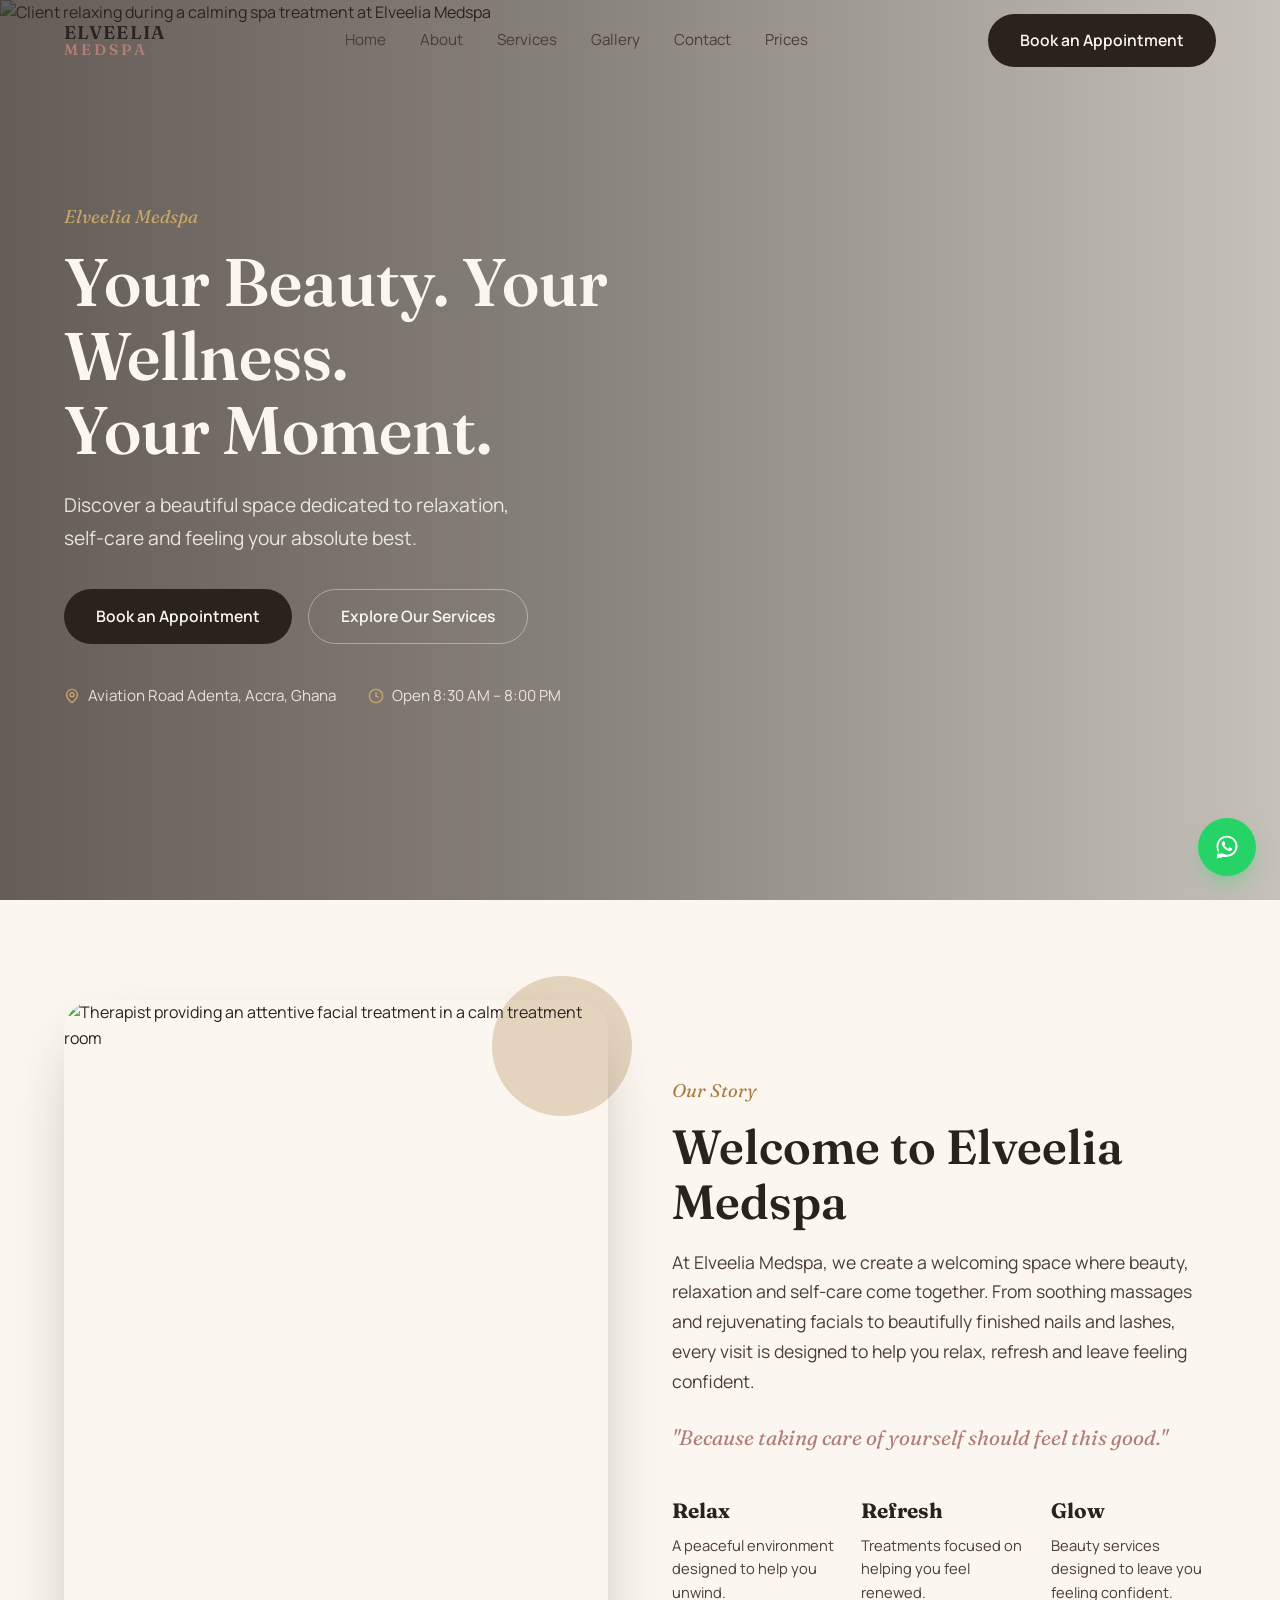
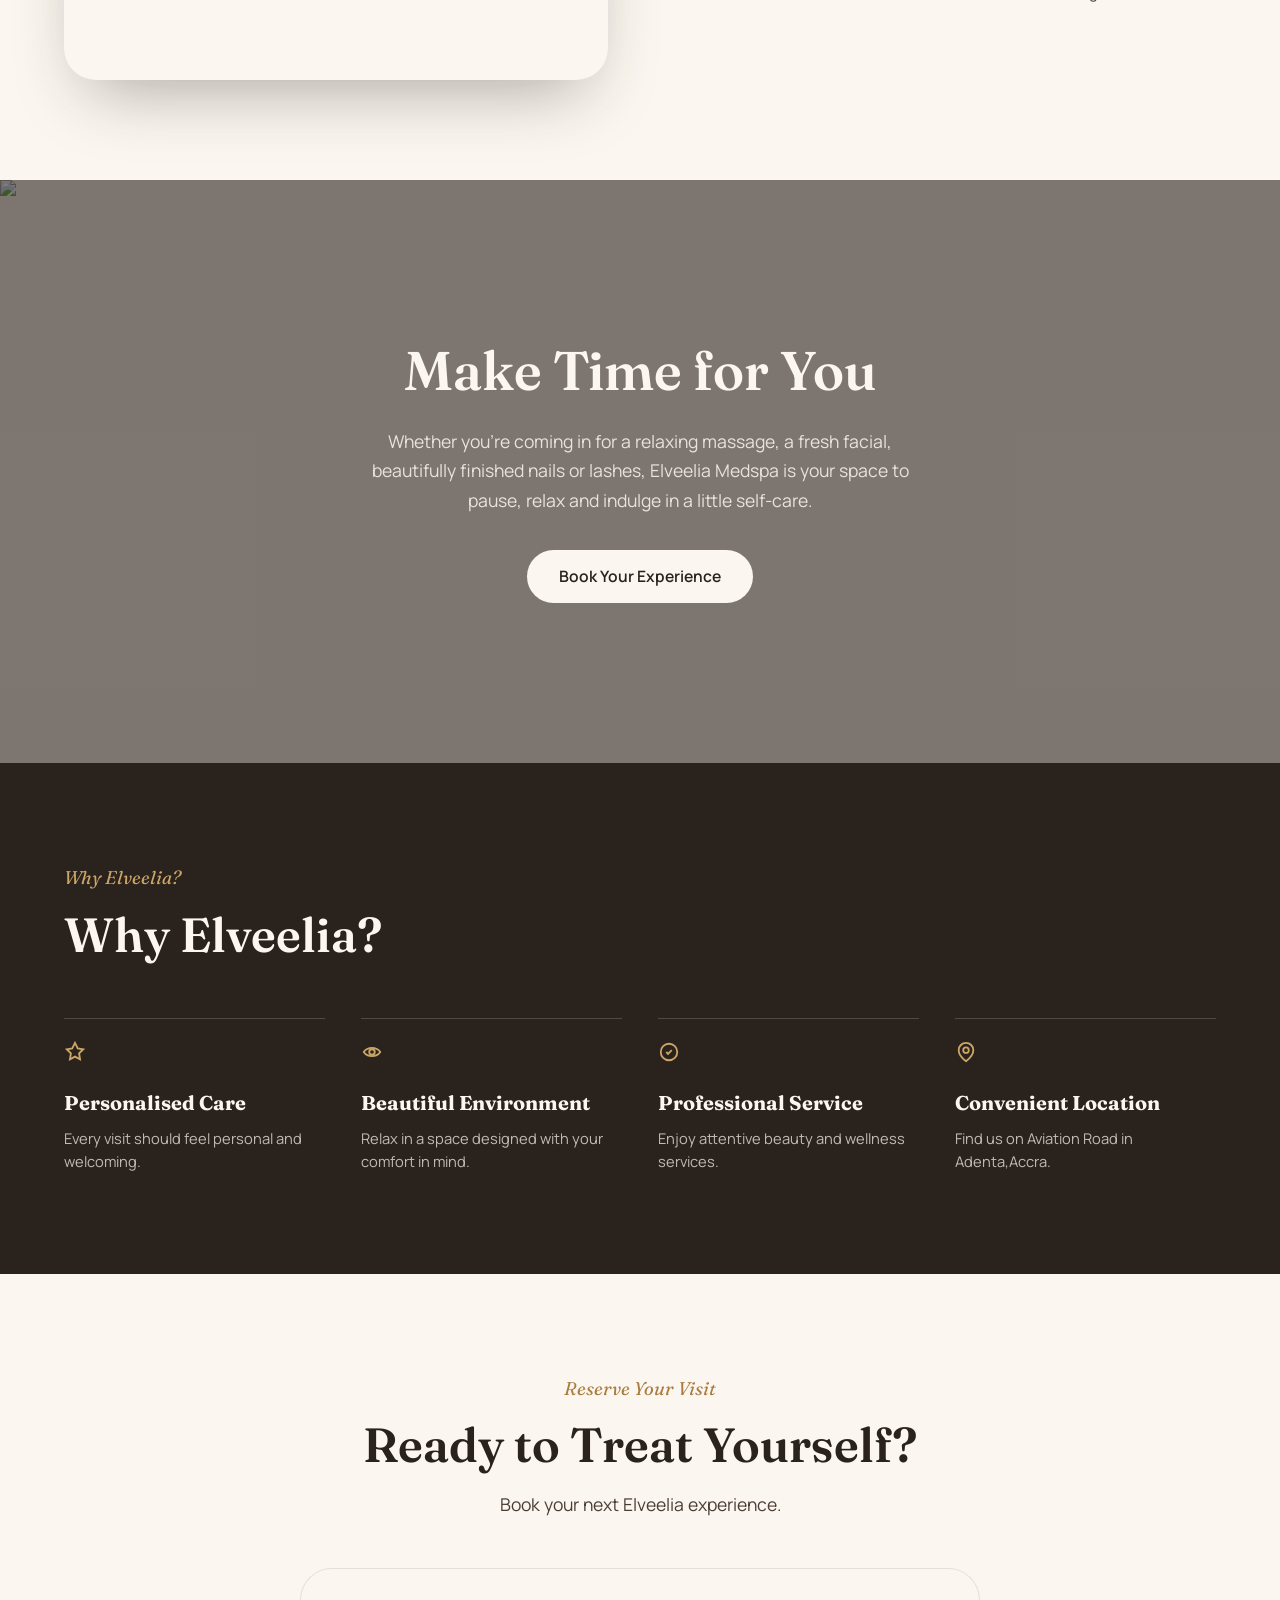
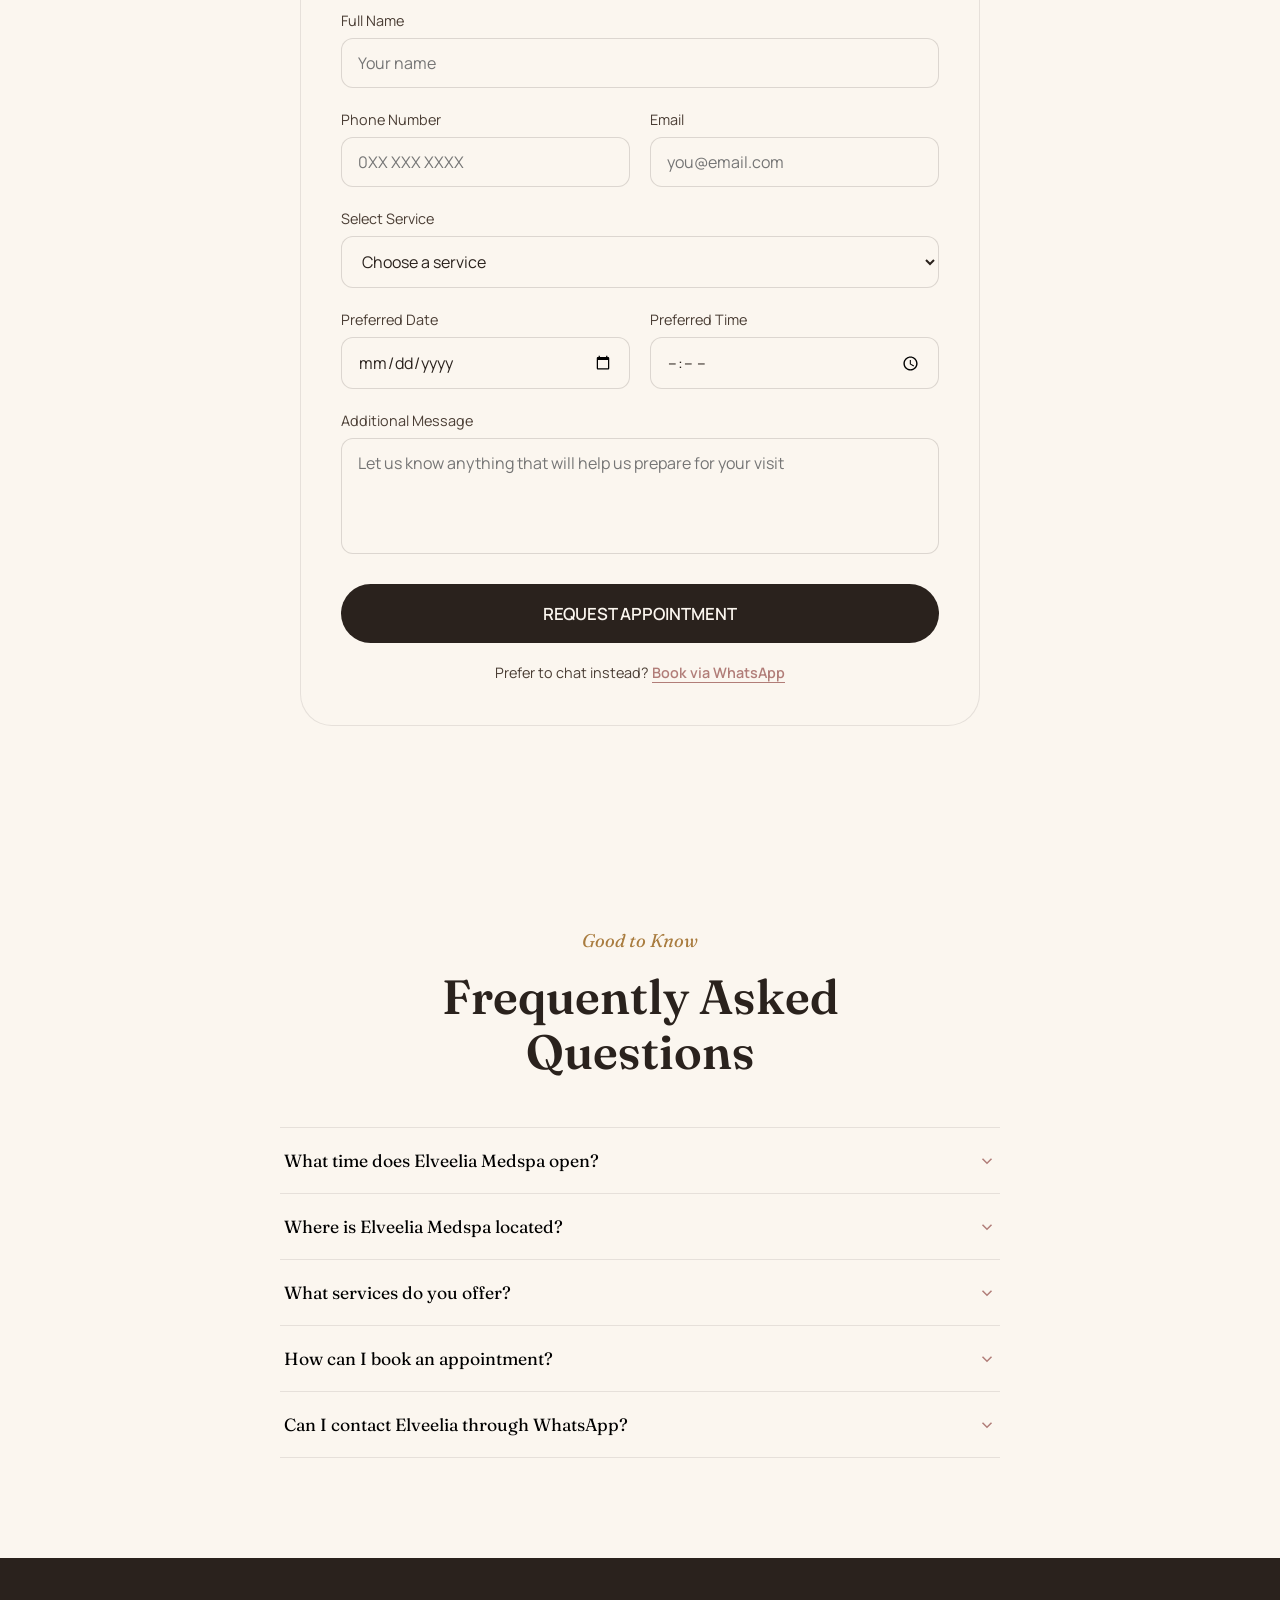
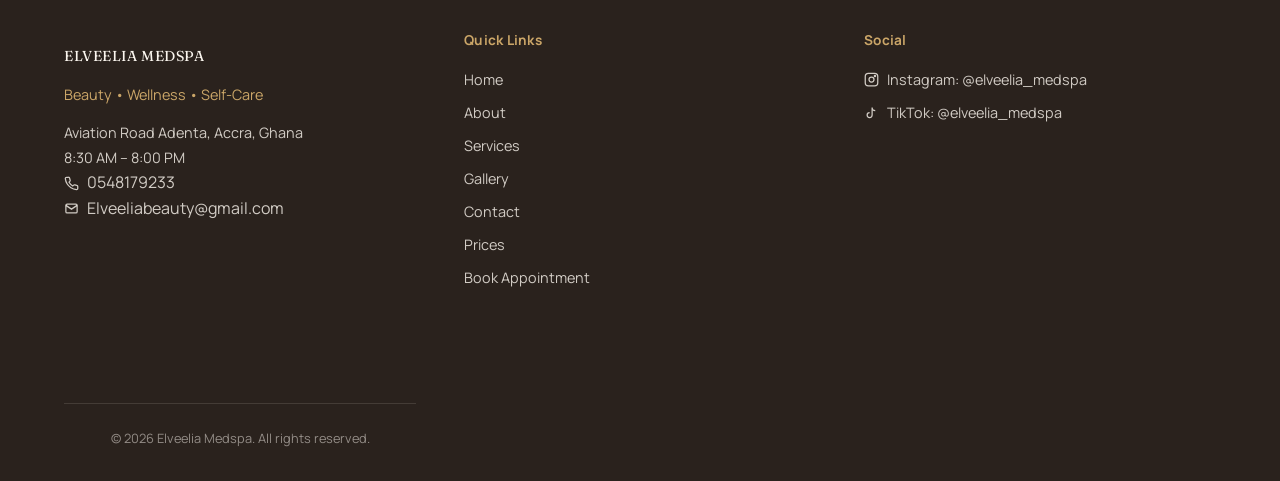
==== commit afe78e0f: "changed some details" ====
--- a/index.html
+++ b/index.html
@@ -35,7 +35,6 @@
         <li><a href="#about">About</a></li>
         <li><a href="services.html">Services</a></li>
         <li><a href="gallery.html">Gallery</a></li>
-        <li><a href="#reviews">Reviews</a></li>
         <li><a href="contact.html">Contact</a></li>
         <li><a href="pricelist.html">Prices</a></li>
       </ul>
@@ -58,7 +57,6 @@
     <li><a href="#about" class="mobile-link">About</a></li>
     <li><a href="services.html" class="mobile-link">Services</a></li>
     <li><a href="gallery.html" class="mobile-link">Gallery</a></li>
-    <li><a href="#reviews" class="mobile-link">Reviews</a></li>
     <li><a href="contact.html" class="mobile-link">Contact</a></li>
     <li><a href="pricelist.html" class="mobile-link">Prices</a></li>
   </ul>
@@ -81,7 +79,7 @@
 
       <div class="hero-actions">
         <a href="#appointment" class="btn btn-primary">Book an Appointment</a>
-        <a href="#services" class="btn btn-outline" style="color:#fbf6ef;border-color:rgba(251,246,239,0.4);">Explore Our Services</a>
+        <a href="services.html" class="btn btn-outline" style="color:#fbf6ef;border-color:rgba(251,246,239,0.4);">Explore Our Services</a>
       </div>
 
       <div class="hero-meta">
@@ -262,36 +260,6 @@
 </section>
 
 
-
-
-<!--TESTIMONIALS -->
-<section id="reviews" class="section-alt">
-  <div class="container">
-    <div class="fade-in">
-      <p class="eyebrow">Kind Words</p>
-      <h2 class="section-heading">What Our Clients Say</h2>
-    </div>
-
-    <div class="testimonials-grid">
-      <div class="testimonial-card fade-in">
-        <div class="stars">★★★★★</div>
-        <p class="testimonial-quote">"The most relaxing experience I've had in Accra. The massage was heavenly and the space is so serene. I didn't want to leave!"</p>
-        <p class="testimonial-name"> Nana Akua</p>
-      </div>
-      <div class="testimonial-card fade-in">
-        <div class="stars">★★★★★</div>
-        <p class="testimonial-quote">"The staff is incredibly friendly and the treatments are top-notch. I've been coming here for months and I'm always satisfied."</p>
-        <p class="testimonial-name"> Naa Dede</p>
-      </div>
-      <div class="testimonial-card fade-in">
-        <div class="stars">★★★★</div>
-        <p class="testimonial-quote">"The place is amazing! The atmosphere is so calming and the treatments are fantastic. I highly recommend it to anyone looking for a great spa experience."</p>
-        <p class="testimonial-name"> Elorm </p>
-      </div>
-    </div>
-  </div>
-</section>
-
 <!-- ============================================================
      FAQ
      ============================================================ -->
@@ -342,9 +310,7 @@
   </div>
 </section>
 
-<!-- ============================================================
-     FOOTER
-     ============================================================ -->
+<!--FOOTER -->
 <footer class="site-footer">
   <div class="container footer-grid">
     <div class="footer-col">
